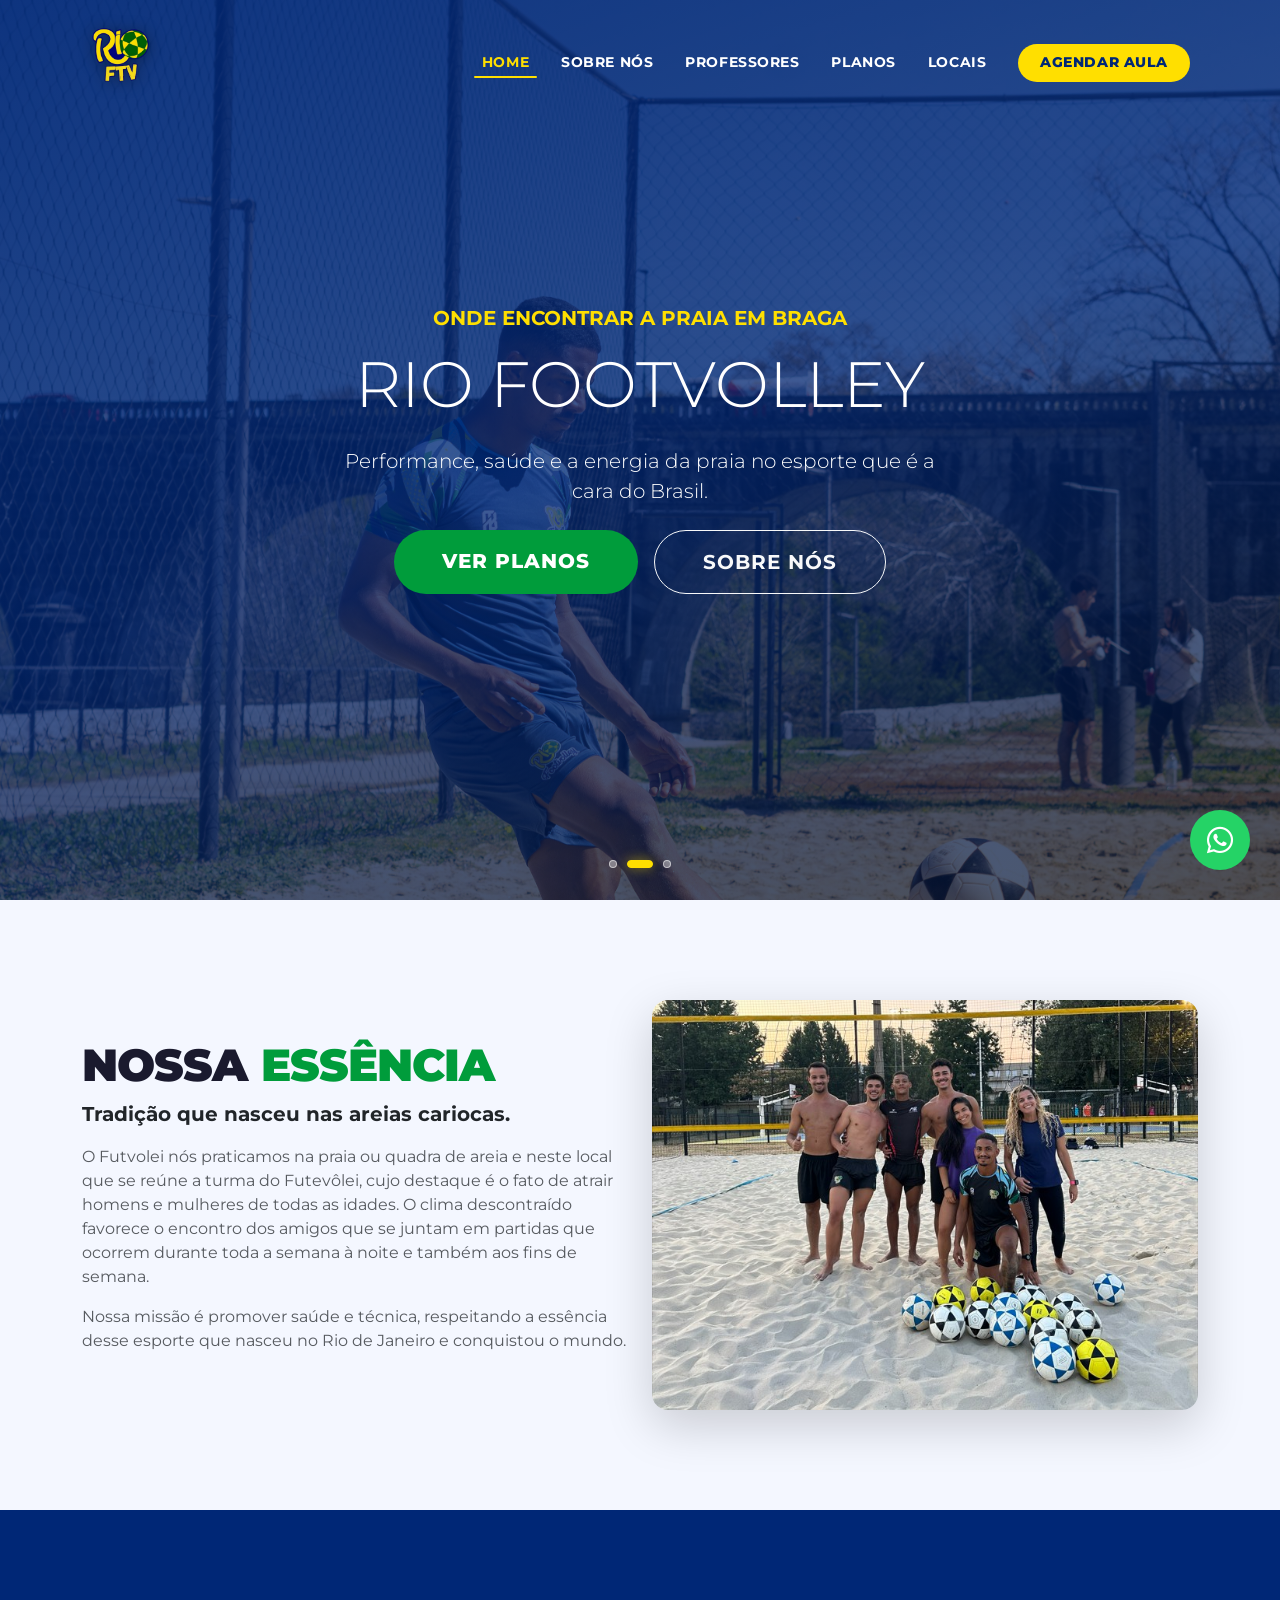
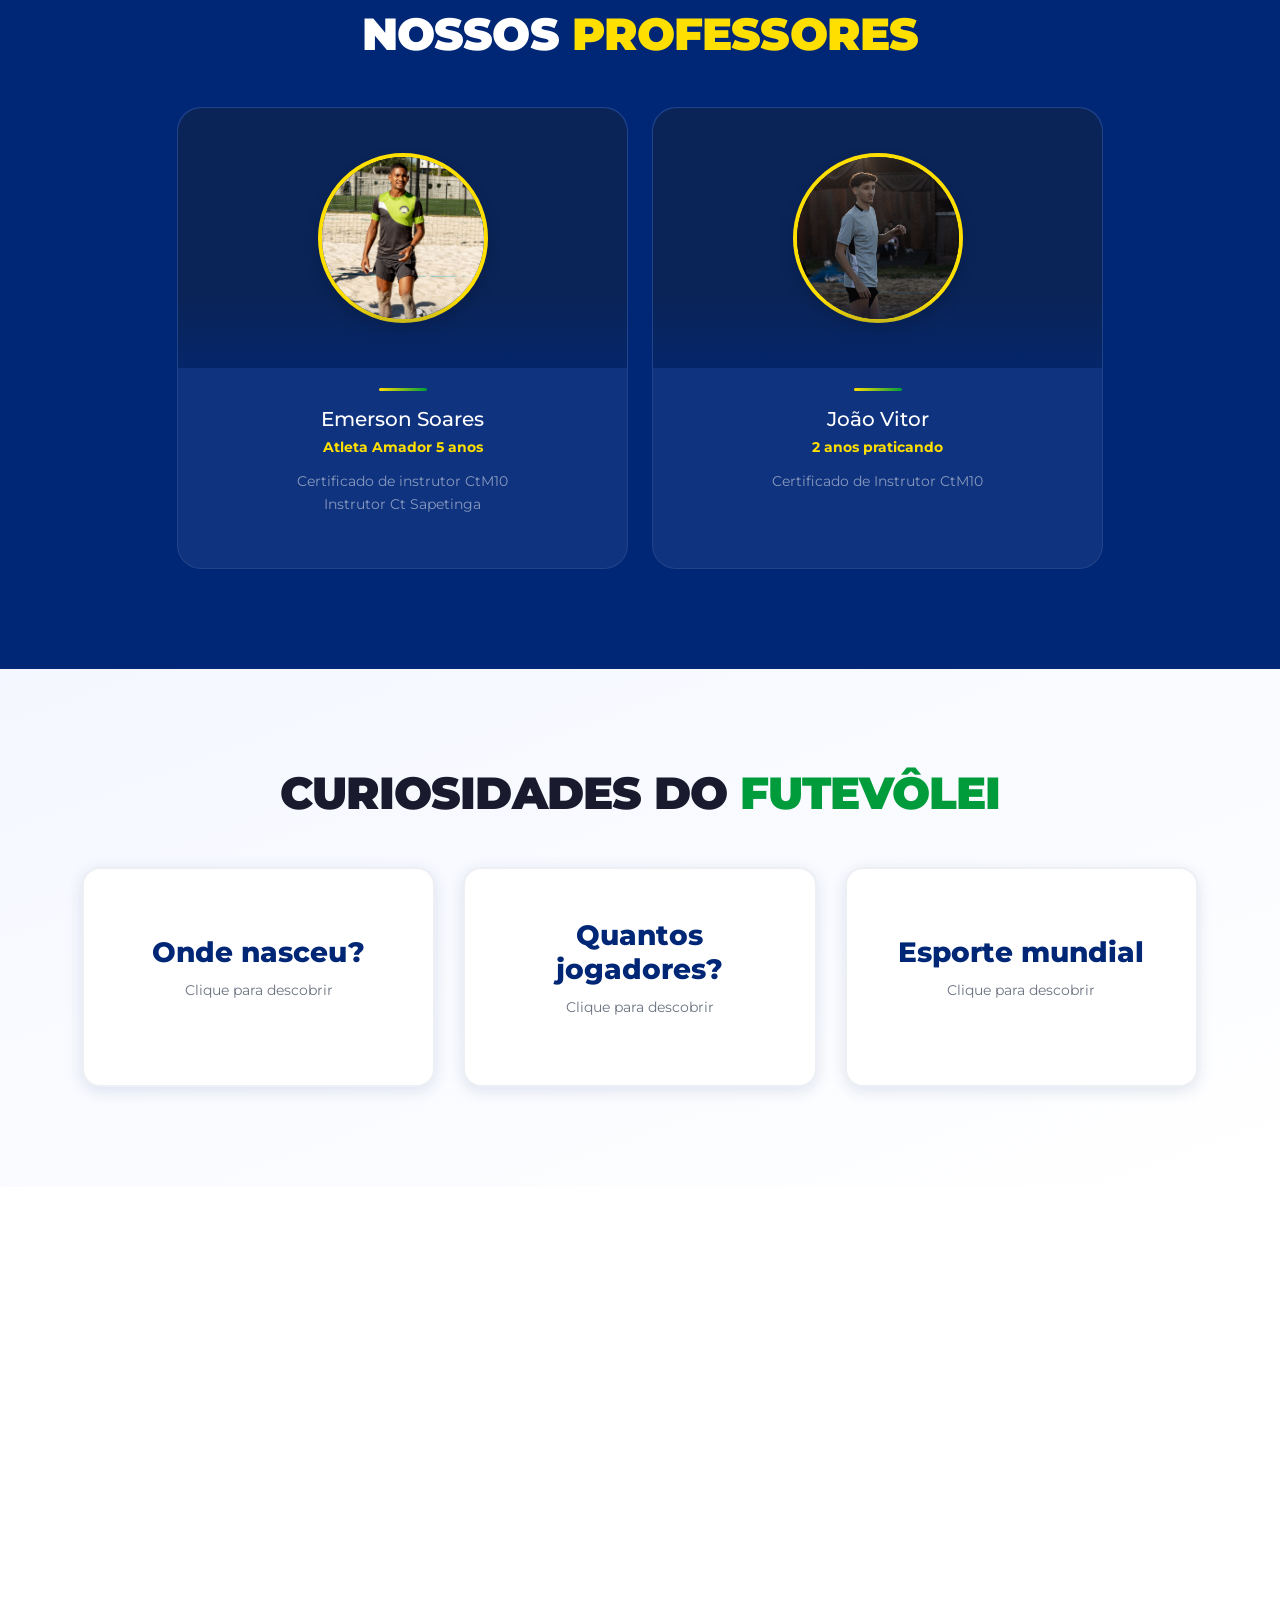
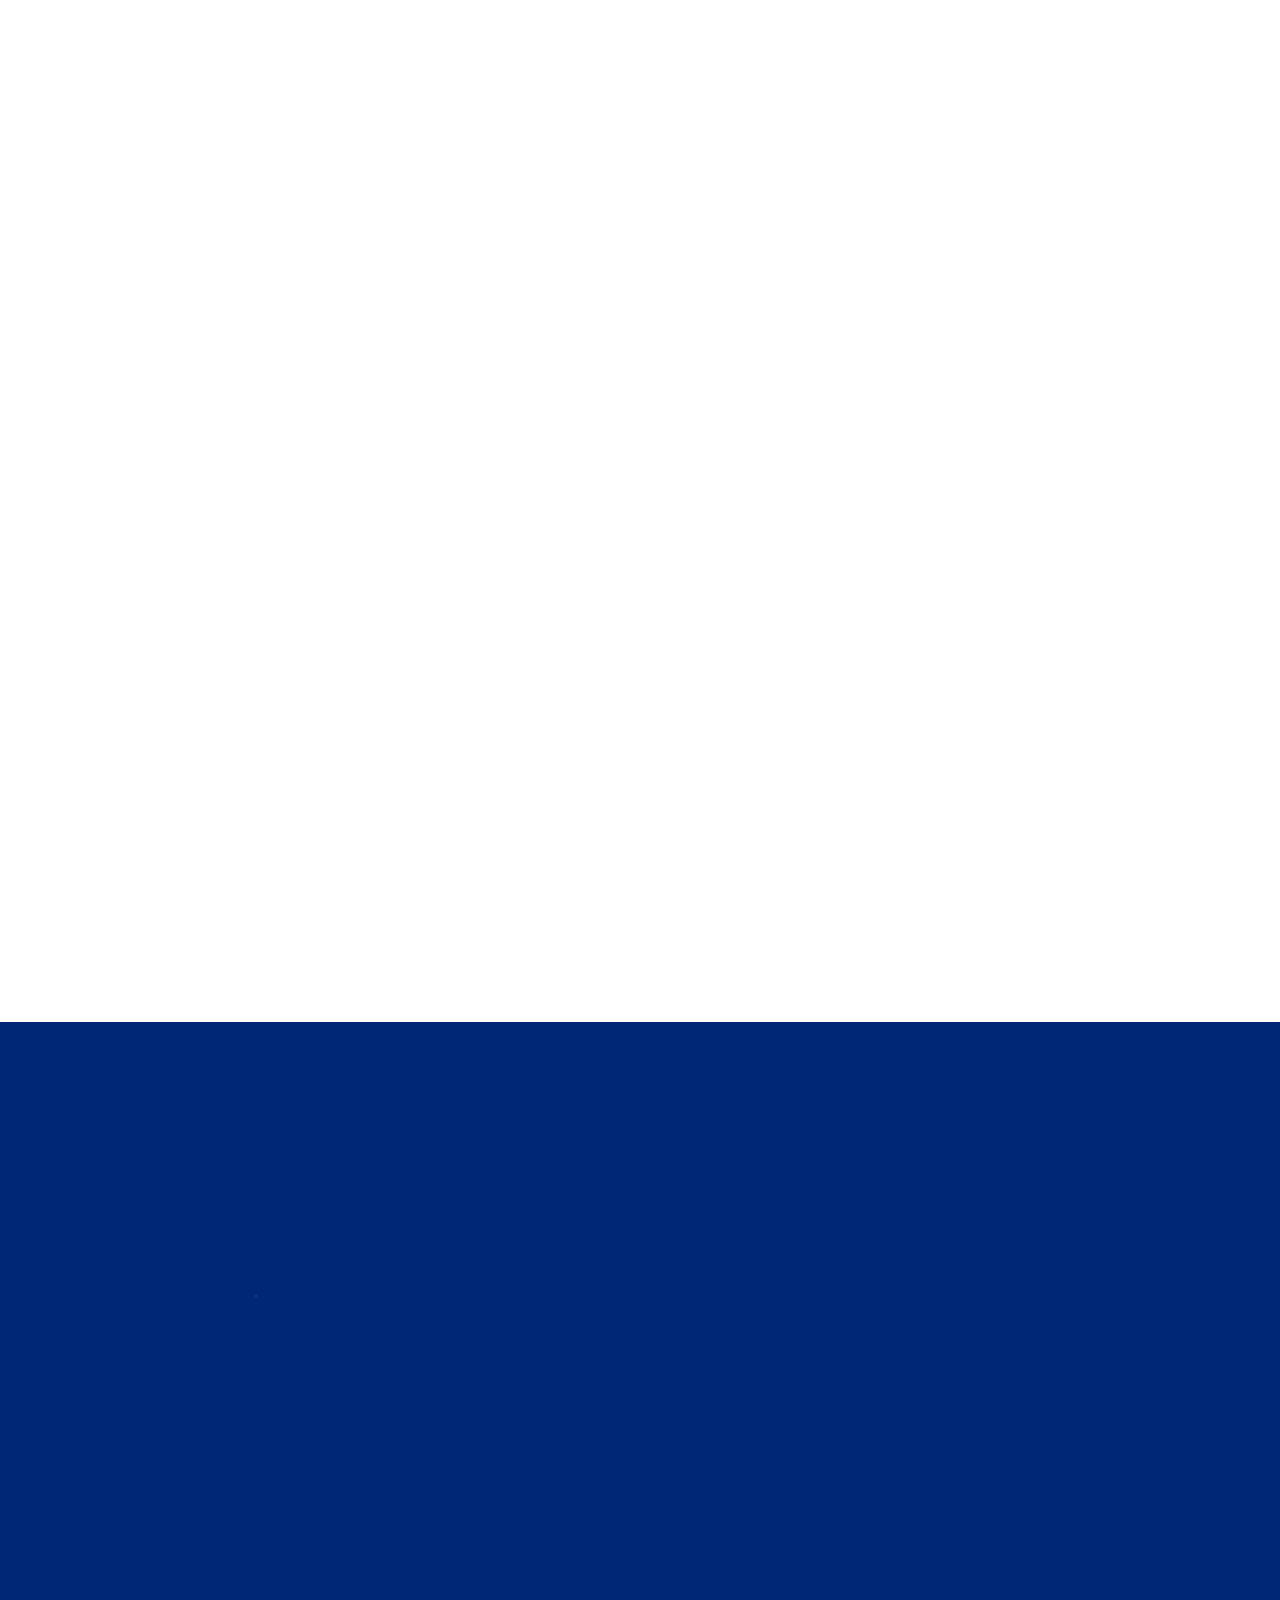
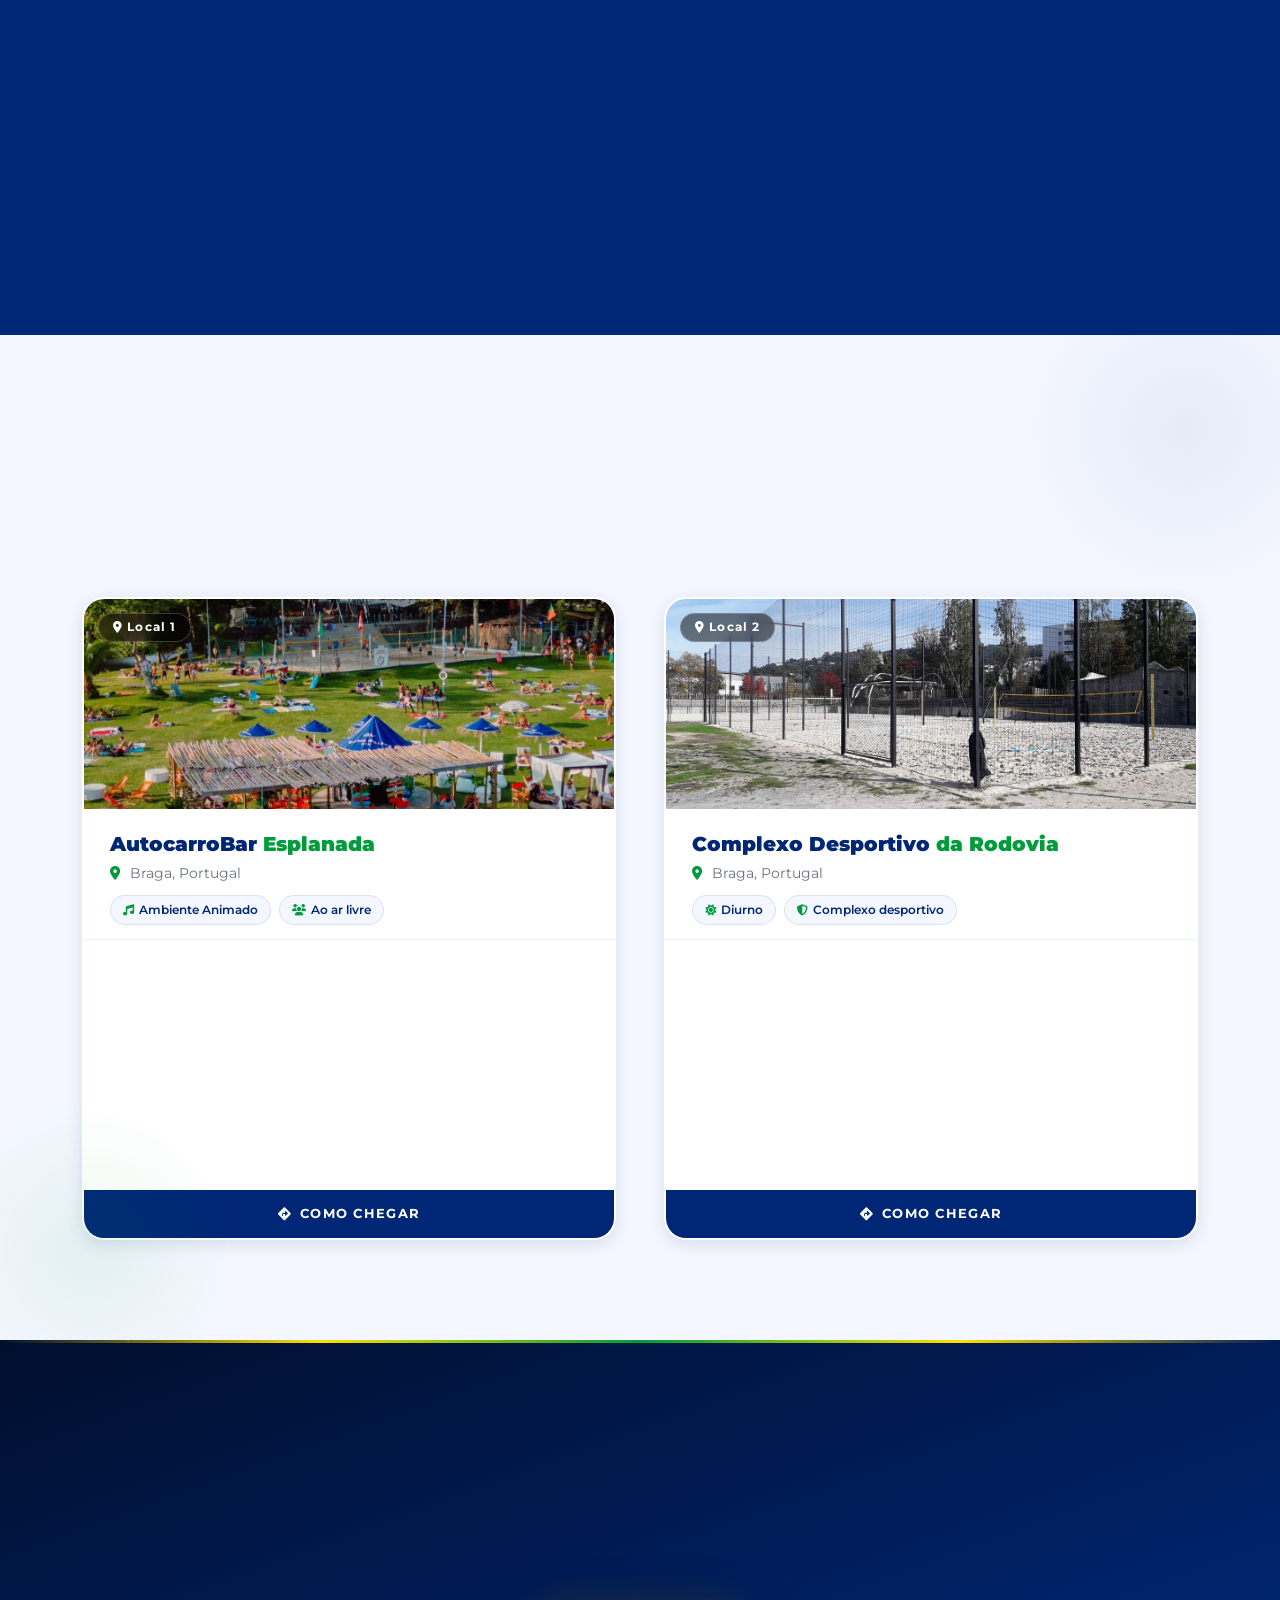
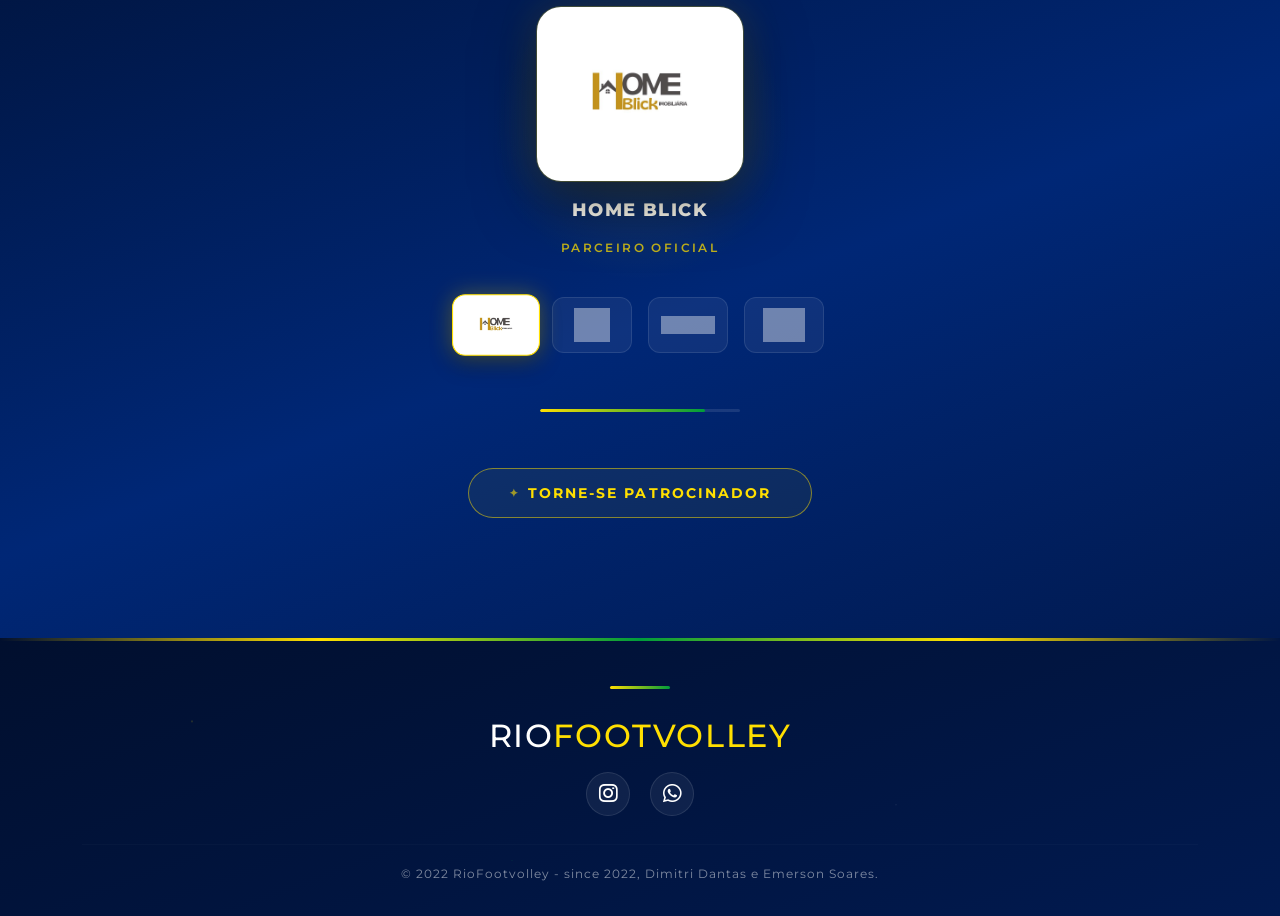
==== index.html @ b1ef4e03 "SEO cloudflrae" ====
<!DOCTYPE html>
<html lang="pt-br">
<!-- =============================================
   SUBSTITUI o <head> completo do teu index.html
=============================================== -->

<head>
    <meta charset="UTF-8">
    <meta name="viewport" content="width=device-width, initial-scale=1.0">

    <!-- SEO Básico -->
    <title>RioFootvolley | Escola de Futevôlei em Braga</title>
    <meta name="description" content="Aprende futevôlei em Braga com os melhores professores. Aulas individuais e em grupo no AutocarroBar e Complexo Desportivo da Rodovia. Experimenta já!">
    <meta name="keywords" content="futevôlei, futevolei, braga, aulas futevôlei, escola futevôlei, futevôlei braga, riofootvolley, rio footvolley, desporto braga, praia braga">
    <meta name="author" content="RioFootvolley">
    <meta name="robots" content="index, follow">
    <link rel="canonical" href="https://riofootvolley.pages.dev">

    <!-- Open Graph -->
    <meta property="og:type" content="website">
    <meta property="og:url" content="https://riofootvolley.pages.dev">
    <meta property="og:title" content="RioFootvolley | Escola de Futevôlei em Braga">
    <meta property="og:description" content="Aprende futevôlei em Braga com os melhores professores. Aulas individuais e em grupo. Experimenta já!">
    <meta property="og:image" content="https://riofootvolley.pages.dev/images/og-image.jpg">
    <meta property="og:image:width" content="1200">
    <meta property="og:image:height" content="630">
    <meta property="og:locale" content="pt_PT">
    <meta property="og:site_name" content="RioFootvolley">

    <!-- Twitter Card -->
    <meta name="twitter:card" content="summary_large_image">
    <meta name="twitter:title" content="RioFootvolley | Escola de Futevôlei em Braga">
    <meta name="twitter:description" content="Aprende futevôlei em Braga com os melhores professores.">
    <meta name="twitter:image" content="https://riofootvolley.pages.dev/images/og-image.jpg">

    <!-- Schema.org -->
    <script type="application/ld+json">
    {
        "@context": "https://schema.org",
        "@type": "SportsActivityLocation",
        "name": "RioFootvolley",
        "description": "Escola de futevôlei em Braga com aulas individuais e em grupo para todas as idades.",
        "url": "https://riofootvolley.pages.dev",
        "telephone": "+351929390450",
        "address": [
            {
                "@type": "PostalAddress",
                "streetAddress": "AutocarroBar Esplanada",
                "addressLocality": "Braga",
                "addressCountry": "PT"
            },
            {
                "@type": "PostalAddress",
                "streetAddress": "Complexo Desportivo da Rodovia",
                "addressLocality": "Braga",
                "addressCountry": "PT"
            }
        ],
        "geo": {
            "@type": "GeoCoordinates",
            "latitude": "41.6068908",
            "longitude": "-8.4313396"
        },
        "openingHoursSpecification": {
            "@type": "OpeningHoursSpecification",
            "dayOfWeek": ["Monday","Tuesday","Wednesday","Thursday","Friday","Saturday","Sunday"]
        },
        "sameAs": [
            "https://www.instagram.com/riofootvolley"
        ],
        "priceRange": "€€",
        "sport": "Futevôlei"
    }
    </script>

    <!-- Favicon -->
    <link rel="icon" type="image/png" href="./images/Logo_riofootvolley.PNG">
    <link rel="apple-touch-icon" href="./images/Logo_riofootvolley.PNG">

    <!-- Fontes & Libs -->
    <link href="https://fonts.googleapis.com/css2?family=Montserrat:wght@400;700;900&family=Bebas+Neue&family=Russo+One&display=swap" rel="stylesheet">
    <link href="https://cdn.jsdelivr.net/npm/bootstrap@5.3.0/dist/css/bootstrap.min.css" rel="stylesheet">
    <link rel="stylesheet" href="https://cdnjs.cloudflare.com/ajax/libs/font-awesome/6.4.0/css/all.min.css">
    <link href="https://unpkg.com/aos@2.3.1/dist/aos.css" rel="stylesheet">
    <link rel="stylesheet" href="style.css">
</head>
<body>

    <!-- NAVBAR -->
    <nav class="navbar navbar-expand-lg fixed-top transition" id="mainNav">
        <div class="container">
            <a class="navbar-brand" href="#home">
    <img src="./images/RioFTV_transparent.PNG" alt="RioFootvolley" class="navbar-logo">
</a>
            <button class="navbar-toggler border-0" type="button" data-bs-toggle="collapse" data-bs-target="#navbarNav">
                <i class="fas fa-bars text-white"></i>
            </button>
            <div class="collapse navbar-collapse" id="navbarNav">
                <ul class="navbar-nav ms-auto text-uppercase fw-bold">
                    <li class="nav-item"><a class="nav-link" href="#home">Home</a></li>
                    <li class="nav-item"><a class="nav-link" href="#historia">Sobre Nós</a></li>
                    <li class="nav-item"><a class="nav-link" href="#professores">Professores</a></li>
                    <li class="nav-item"><a class="nav-link" href="#planos">Planos</a></li>
                    <li class="nav-item"><a class="nav-link" href="#localizacoes">Locais</a></li>
                    <li class="nav-item"><a class="nav-link btn-cta ms-lg-3" href="https://wa.me/351929390450?text=Ol%C3%A1!%20Tenho%20interesse%20nas%20aulas%20do%20RioFootvolley%2C%20podem%20ajudar-me%3F">Agendar Aula</a></li>
                </ul>
            </div>
        </div>
    </nav>

    <!-- HERO -->
    <section id="home" class="hero-section d-flex align-items-center">
 
    <!-- SLIDES -->
    <div class="hero-slides">
        <div class="hero-slide active" style="background-image: url('./images/emerson\ peitada.jpeg')"></div>
        <div class="hero-slide" style="background-image: url('./images/emerson_saque.jpeg')"></div>
        <div class="hero-slide" style="background-image: url('./images/emerson_verde.jpeg')"></div>
    </div>
 
    <div class="overlay"></div>
 
    <!-- Botões prev/next -->
    <!-- <button class="slider-btn slider-prev" aria-label="Anterior">&#8249;</button>
    <button class="slider-btn slider-next" aria-label="Próximo">&#8250;</button> -->
 
    <!-- Dots -->
    <div class="slider-dots">
        <span class="dot active" data-index="0"></span>
        <span class="dot" data-index="1"></span>
        <span class="dot" data-index="2"></span>
    </div>
 
    <!-- Conteúdo -->
    <div class="container position-relative z-index-1 text-center">
        <div data-aos="zoom-out" data-aos-duration="1500">
            <h5 class="text-yellow mb-3 tracking-widest text-uppercase fw-bold">
                Onde encontrar a praia em Braga
            </h5>
           <h1 class="display-3 display-md-1 fw-black text-white mb-4">RIO FOOTVOLLEY</h1>
            <p class="lead text-white mb-4 fs-5 mx-auto" style="max-width: 600px;">
                Performance, saúde e a energia da praia no esporte que é a cara do Brasil.
            </p>
            <div class="d-flex gap-3 justify-content-center flex-wrap">
                <a href="#planos" class="btn btn-primary btn-lg px-5 py-3 shadow-glow">VER PLANOS</a>
                <a href="#historia" class="btn btn-outline-light btn-lg px-5 py-3">SOBRE NÓS</a>
            </div>
        </div>
    </div>
 
</section>

    <!-- SOBRE NÓS -->
    <section id="historia" class="section-padding bg-light-beach">
        <div class="container">
            <div class="row align-items-center">
                <div class="col-lg-6" data-scroll="fade-right">
                    <h2 class="section-title">NOSSA <span class="text-green">ESSÊNCIA</span></h2>
                    <p class="lead text-dark fw-bold">Tradição que nasceu nas areias cariocas.</p>
                    <p class="text-muted">O Futvolei nós praticamos na praia ou quadra de areia e neste local que se reúne a turma do Futevôlei, cujo destaque é o fato de atrair homens e mulheres de todas as idades. O clima descontraído favorece o encontro dos amigos que se juntam em partidas que ocorrem durante toda a semana à noite e também aos fins de semana.</p>
                    <p class="text-muted">Nossa missão é promover saúde e técnica, respeitando a essência desse esporte que nasceu no Rio de Janeiro e conquistou o mundo.</p>
                </div>
                <div class="col-lg-6" data-scroll="fade-left" data-scroll-delay="2">
                    <div class="history-img-wrapper">
                        <img src="./images/aulas.jpeg" class="img-fluid rounded-4 shadow-lg" alt="turma de futevôlei" style="max-width: 100%; height: auto;">
                    </div>
                </div>
            </div>
        </div>
    </section>

    <!-- PROFESSORES -->
    

<section id="professores" class="section-padding bg-blue-dark">
    <div class="container text-center">

        <h2 class="section-title text-white mb-5" data-scroll="fade-up">
            NOSSOS <span class="text-yellow">PROFESSORES</span>
        </h2>

        <div class="row g-4 justify-content-center">

            <!-- Professor 1 -->
            <div class="col-12 col-md-6 col-lg-5">
                <div class="professor-card text-center" data-scroll="zoom-in" data-scroll-delay="1">

                    <div class="prof-img mx-auto">
                        <img src="./images/fotoperfil emerson.jpeg"
                             class="img-fluid rounded-circle border-gold shadow"
                             alt="Professor Emerson">
                    </div>

                    <div class="prof-divider"></div>

                    <h4 class="text-white">Emerson Soares</h4>
                    <p class="text-yellow fw-bold">Atleta Amador 5 anos</p>
                    <p class="text-white-50 small">
                        Certificado de instrutor CtM10<br>
                        Instrutor Ct Sapetinga<br>
                    </p>

                </div>
            </div>

            <!-- Professor 2 -->
            <div class="col-12 col-md-6 col-lg-5">
                <div class="professor-card text-center" data-scroll="zoom-in" data-scroll-delay="3">

                    <div class="prof-img mx-auto">
                        <img src="./images/Jv professor.jpeg"
                             class="img-fluid rounded-circle border-gold shadow"
                             alt="Professor Dimitri">
                    </div>

                    <div class="prof-divider"></div>

                    <h4 class="text-white">João Vitor</h4>
                    <p class="text-yellow fw-bold">2 anos praticando</p>
                    <p class="text-white-50 small">
                        Certificado de Instrutor CtM10
                    </p>

                </div>
            </div>

        </div>
    </div>
</section>

    <!-- CURIOSIDADES -->
    <section id="curiosidades" class="curiosidades-section">
        <div class="container text-center">

            <h2 class="section-title mb-5" data-scroll="fade-up">
                CURIOSIDADES DO <span class="text-green">FUTEVÔLEI</span>
            </h2>

            <div class="curiosidades-grid">

                <div class="flip-card" data-scroll="fade-up" data-scroll-delay="1">
                    <div class="flip-card-inner">
                        <div class="flip-card-front">
                            <h3>Onde nasceu?</h3>
                            <p>Clique para descobrir</p>
                        </div>
                        <div class="flip-card-back">
                            <p>O futevôlei nasceu nas praias do Rio de Janeiro nos anos 60, quando jogadores adaptaram o futebol para a rede de vôlei.</p>
                        </div>
                    </div>
                </div>

                <div class="flip-card" data-scroll="fade-up" data-scroll-delay="2">
                    <div class="flip-card-inner">
                        <div class="flip-card-front">
                            <h3>Quantos jogadores?</h3>
                            <p>Clique para descobrir</p>
                        </div>
                        <div class="flip-card-back">
                            <p>Normalmente o jogo é disputado em duplas, mas também existem variações com três ou quatro jogadores.</p>
                        </div>
                    </div>
                </div>

                <div class="flip-card" data-scroll="fade-up" data-scroll-delay="3">
                    <div class="flip-card-inner">
                        <div class="flip-card-front">
                            <h3>Esporte mundial</h3>
                            <p>Clique para descobrir</p>
                        </div>
                        <div class="flip-card-back">
                            <p>O esporte já é praticado em diversos países da Europa, Ásia e América, mas o Brasil continua sendo referência.</p>
                        </div>
                    </div>
                </div>

            </div>
        </div>
    </section>

    <!-- PLANOS -->
    <section id="planos" class="section-padding bg-white">
        <div class="container">

            <div class="text-center mb-5" data-scroll="fade-up">
                <h2 class="section-title">PLANOS <span class="text-blue">DISPONÍVEIS</span></h2>
                <p class="text-muted">Escolha a melhor forma de evoluir no futevôlei.</p>
            </div>

            <div class="row g-4 justify-content-center">

                <div class="col-12 col-md-6 col-lg-4">
                    <div class="card pricing-card border-0 shadow text-center p-4 h-100" data-scroll="fade-up" data-scroll-delay="1">
                        <i class="fas fa-futbol fa-2x text-green mb-3"></i>
                        <h4 class="fw-bold">Aula Avulsa</h4>
                        <h2 class="text-green my-3">8€</h2>
                        <ul class="list-unstyled text-muted">
                            <li>Pagamento antecipado</li>
                            <li>Remarcação com 2h de antecedência</li>
                            <li>50% reembolso em cancelamento</li>
                        </ul>
                        <a href="https://wa.me/351929390450?text=Ol%C3%A1!%20Tenho%20interesse%20nas%20aulas%20do%20RioFootvolley%2C%20podem%20ajudar-me%3F" class="btn btn-outline-success mt-3">Agendar</a>
                    </div>
                </div>

                <div class="col-12 col-md-6 col-lg-4">
                    <div class="card pricing-card featured border-0 shadow-lg text-center p-4 h-100" data-scroll="zoom-in" data-scroll-delay="2">
                        <span class="badge bg-warning text-dark mb-3">Promoção do mês</span>
                        <i class="fas fa-calendar-check fa-2x text-blue mb-3"></i>
                        <h4 class="fw-bold">Planos Mensais</h4>
                        <ul class="list-unstyled text-muted my-3">
                            <li><strong>2x por semana</strong> — 45€</li>
                            <li><strong>3x por semana</strong> — 55€</li>
                        </ul>
                        <a href="https://wa.me/351929390450?text=Ol%C3%A1!%20Tenho%20interesse%20nas%20aulas%20do%20RioFootvolley%2C%20podem%20ajudar-me%3F" class="btn btn-blue text-white mt-3">Começar</a>
                    </div>
                </div>

                <div class="col-12 col-md-6 col-lg-4">
                    <div class="card pricing-card border-0 shadow text-center p-4 h-100" data-scroll="fade-up" data-scroll-delay="3">
                        <i class="fas fa-star fa-2x text-yellow mb-3"></i>
                        <h4 class="fw-bold">Pacotes Especiais</h4>
                        <ul class="list-unstyled text-muted my-3">
                            <li><strong>Pacote Atleta</strong><br>65€ — todos os dias</li>
                            <li class="mt-3"><strong>Personal</strong><br>12€ por pessoa<br>máx. 6 pessoas</li>
                        </ul>
                        <a href="https://wa.me/351929390450?text=Ol%C3%A1!%20Tenho%20interesse%20nas%20aulas%20do%20RioFootvolley%2C%20podem%20ajudar-me%3F" class="btn btn-outline-dark mt-3">Consultar</a>
                    </div>
                </div>

            </div>
        </div>
    </section>

    <!-- UNIFORMES -->
    <section id="uniformes" class="section-padding bg-white">
        <div class="container">

            <div class="text-center mb-5" data-scroll="fade-up">
                <h2 class="section-title">UNIFORMES <span class="text-blue">OFICIAIS</span></h2>
                <p class="text-muted">Treine com o uniforme oficial da nossa escola.</p>
            </div>

            <div class="row justify-content-center g-4">

                <div class="col-12 col-md-6 col-lg-5">
                    <div class="card uniform-card border-0 shadow text-center p-3 h-100" data-scroll="fade-right" data-scroll-delay="1">
                        <img src="images/uniforme-masculino.jpg" class="img-fluid uniform-img mb-3" alt="Uniforme Masculino">
                        <h4 class="fw-bold">Uniforme Masculino</h4>
                        <p class="text-muted small">Camisa e short oficial da escola.</p>
                    </div>
                </div>

                <div class="col-12 col-md-6 col-lg-5">
                    <div class="card uniform-card border-0 shadow text-center p-3 h-100" data-scroll="fade-left" data-scroll-delay="2">
                        <img src="images/uniforme-feminino.jpg" class="img-fluid uniform-img mb-3" alt="Uniforme Feminino">
                        <h4 class="fw-bold">Uniforme Feminino</h4>
                        <p class="text-muted small">Camisa e short oficial da escola.</p>
                    </div>
                </div>

            </div>
        </div>
    </section>
    <section id="galeria" class="galeria-section section-padding">
    <div class="container">
 
        <div class="text-center mb-5" data-scroll="fade-up">
            <span class="gal-eyebrow">📸 Momentos reais</span>
            <h2 class="section-title">TREINOS NA <span class="text-green">PRÁTICA</span></h2>
            <p class="text-muted">Vê como é o nosso dia a dia nas quadras de Braga.</p>
        </div>
 
        <div class="gal-grid">
 
            <!-- Foto 1 — shark (destaque, maior) -->
            <div class="gal-item gal-featured" data-scroll="zoom-in" data-scroll-delay="1">
                <img src="./images/shark_emerson.jpeg" alt="Shark espetacular no treino">
                <div class="gal-overlay">
                    <span class="gal-caption">O Jogo em Ação</span>
                </div>
            </div>
 
            <!-- Foto 2 -->
            <div class="gal-item" data-scroll="fade-left" data-scroll-delay="2">
                <img src="./images/emerson_aluna.jpeg" alt="Professor Emerson com aluna">
                <div class="gal-overlay">
                    <span class="gal-caption">Treino Individual</span>
                </div>
            </div>
 
        </div>
 
    </div>
</section>
     <!-- =============================================
   SECTION LOCALIZAÇÕES — 
=============================================== -->

<section id="localizacoes" class="section-padding localizacoes-section">
    <div class="container">

        <div class="text-center mb-5" data-scroll="fade-up">
            <span class="loc-eyebrow">📍 Onde treinamos</span>
            <h2 class="section-title">NOSSOS <span class="text-green">LOCAIS</span></h2>
            <p class="text-muted">Escolhe o espaço mais perto de ti e vem treinar connosco.</p>
        </div>

        <div class="row g-5 justify-content-center">

            <!-- Local 1 — AutocarroBar -->
            <div class="col-12 col-lg-6" data-scroll="fade-right">
                <div class="loc-card">

                    <div class="loc-img-wrapper">
                        <img src="./images/autocarrobar.jpeg"
                             alt="AutocarroBar"
                             class="loc-img"
                             onerror="this.style.display='none'; this.parentElement.classList.add('no-img')">
                        <div class="loc-badge">
                            <i class="fas fa-map-marker-alt"></i> Local 1
                        </div>
                    </div>

                    <div class="loc-info">
                        <h3 class="loc-name">AutocarroBar <span>Esplanada</span></h3>
                        <p class="loc-address">
                            <i class="fas fa-location-dot"></i>
                            Braga, Portugal
                        </p>
                        <div class="loc-tags">
                            <span class="loc-tag"><i class="fas fa-music"></i> Ambiente Animado</span>
                            <span class="loc-tag"><i class="fas fa-users"></i> Ao ar livre</span>
                        </div>
                    </div>

                    <div class="loc-map">
                        <iframe
                            src="https://www.google.com/maps/embed?pb=!1m18!1m12!1m3!1d3028.5!2d-8.4313396!3d41.6068908!2m3!1f0!2f0!3f0!3m2!1i1024!2i768!4f13.1!3m3!1m2!1s0xd24fe28e58e1dbb%3A0xc620390ac9e68023!2sAutocarroBar%20Esplanada!5e0!3m2!1spt!2spt!4v1"
                            width="100%"
                            height="260"
                            style="border:0;"
                            allowfullscreen=""
                            loading="lazy"
                            referrerpolicy="no-referrer-when-downgrade"
                            title="Mapa AutocarroBar">
                        </iframe>
                        <a href="https://maps.app.goo.gl/mQZoLEGdgbGFRc6G7"
                           target="_blank"
                           class="loc-directions">
                            <i class="fas fa-diamond-turn-right"></i> Como chegar
                        </a>
                    </div>

                </div>
            </div>

            <!-- Local 2 — Parque da Rodovia -->
            <div class="col-12 col-lg-6" data-scroll="fade-left">
                <div class="loc-card">

                    <div class="loc-img-wrapper">
                        <img src="./images/parque-rodovia.jpg"
                             alt="Parque da Rodovia"
                             class="loc-img"
                             onerror="this.style.display='none'; this.parentElement.classList.add('no-img')">
                        <div class="loc-badge">
                            <i class="fas fa-map-marker-alt"></i> Local 2
                        </div>
                    </div>

                    <div class="loc-info">
                        <h3 class="loc-name">Complexo Desportivo <span>da Rodovia</span></h3>
                        <p class="loc-address">
                            <i class="fas fa-location-dot"></i>
                            Braga, Portugal
                        </p>
                        <div class="loc-tags">
                            <span class="loc-tag"><i class="fas fa-sun"></i> Diurno</span>
                            <span class="loc-tag"><i class="fas fa-shield-halved"></i> Complexo desportivo</span>
                        </div>
                    </div>

                    <div class="loc-map">
                        <iframe
                            src="https://www.google.com/maps/embed?pb=!1m18!1m12!1m3!1d3028.5!2d-8.4028543!3d41.5534521!2m3!1f0!2f0!3f0!3m2!1i1024!2i768!4f13.1!3m3!1m2!1s0xd24fe98bb4658a1%3A0xab9103cbb28096b9!2sComplexo%20Desportivo%20da%20Rodovia!5e0!3m2!1spt!2spt!4v1"
                            width="100%"
                            height="260"
                            style="border:0;"
                            allowfullscreen=""
                            loading="lazy"
                            referrerpolicy="no-referrer-when-downgrade"
                            title="Mapa Parque da Rodovia">
                        </iframe>
                        <a href="https://maps.app.goo.gl/5Lsd1iyFLEUWm12L6"
                           target="_blank"
                           class="loc-directions">
                            <i class="fas fa-diamond-turn-right"></i> Como chegar
                        </a>
                    </div>

                </div>
            </div>

        </div>
    </div>
</section>

    <!-- =============================================
   SUBSTITUI a section.sponsors-carousel
=============================================== -->

<section class="sponsors-carousel">

    <div class="sponsors-inner">

        <!-- Cabeçalho -->
        <div class="sponsors-head" data-scroll="fade-up">
            <div class="sponsors-line"></div>
            <p class="sponsors-eyebrow">Apoiadores Oficiais</p>
            <h2 class="section-title">Quem acredita no <span>RioFootvolley</span></h2>
        </div>

        <!-- Stage central -->
        <div class="sponsors-stage">

            <!-- Card principal -->
            <div class="sponsors-spotlight">
                <div class="spotlight-glow"></div>
                <div class="spotlight-card">
                    <img src="images/patrocinador1.png" alt="Patrocinador" class="spotlight-img">
                </div>
                <p class="spotlight-name">Home Blick</p>
                <p class="spotlight-role">Parceiro Oficial</p>
            </div>

            <!-- Thumbnails laterais -->
            <div class="sponsors-thumbs">
                <div class="sponsor-thumb active" data-index="0">
                    <img src="images/patrocinador1.png" alt="">
                </div>
                <div class="sponsor-thumb" data-index="1">
                    <img src="images/patrocinador2.png" alt="">
                </div>
                <div class="sponsor-thumb" data-index="2">
                    <img src="images/patrocinador3.png" alt="">
                </div>
                <div class="sponsor-thumb" data-index="3">
                    <img src="images/patrocinador4.png" alt="">
                </div>
            </div>

        </div>

        <!-- Barra de progresso -->
        <div class="sponsors-progress">
            <div class="sponsors-progress-fill"></div>
        </div>

        <!-- CTA -->
        <a href="https://wa.me/351929390450?text=Ol%C3%A1!%20Tenho%20interesse%20nas%20aulas%20do%20RioFootvolley%2C%20podem%20ajudar-me%3F"
           class="btn-sponsor" data-scroll="fade-up" data-scroll-delay="2">
            Torne-se Patrocinador
        </a>

    </div>

</section>


   

    <footer class="bg-dark text-white pt-5 pb-3">
    <div class="container text-center">
        <h2 class="fw-black mb-3">RIO<span>FOOTVOLLEY</span></h2>
        <div class="social-icons mb-4">
            <a href="https://www.instagram.com/riofootvolley?igsh=Mmo3OHh3bGQxdTI=" target="_blank" class="text-white mx-2 fs-4">
                <i class="fab fa-instagram"></i>
            </a>
            <a href="https://wa.me/351929390450?text=Ol%C3%A1!%20Tenho%20interesse%20nas%20aulas%20do%20RioFootvolley%2C%20podem%20ajudar-me%3F" class="text-white mx-2 fs-4">
                <i class="fab fa-whatsapp"></i>
            </a>
        </div>
        <hr>
        <p class="text-white-50 small">&copy; 2022 RioFootvolley - since 2022, Dimitri Dantas e Emerson Soares.</p>
    </div>
</footer>

    <!-- WhatsApp Float -->
    <a href="https://wa.me/351929390450?text=Ol%C3%A1!%20Tenho%20interesse%20nas%20aulas%20do%20RioFootvolley%2C%20podem%20ajudar-me%3F" class="whatsapp-float" target="_blank">
        <i class="fab fa-whatsapp"></i>
    </a>

    <script src="https://cdn.jsdelivr.net/npm/bootstrap@5.3.0/dist/js/bootstrap.bundle.min.js"></script>
    <script src="https://unpkg.com/aos@2.3.1/dist/aos.js"></script>
    <script src="script.js"></script>
</body>
</html>
---- style.css ----
/* =============================================
   RIOFOOTVOLLEY — CSS COMPLETO E LIMPO
   Paleta: Azul #002776 | Amarelo #ffdf00 | Verde #009c3b | Branco #ffffff
=============================================== */

/* ===== VARIÁVEIS ===== */
:root {
    --green:      #009c3b;
    --green-dark: #007a2e;
    --yellow:     #ffdf00;
    --yellow-dark:#e6c800;
    --blue:       #002776;
    --blue-mid:   #003da8;
    --blue-light: #1a56c4;
    --white:      #ffffff;
    --off-white:  #f4f7ff;
    --text-dark:  #1a1a2e;
    --text-muted: #6b7280;
    --transition: all 0.35s cubic-bezier(0.34,1.56,0.64,1);
    --shadow-sm:  0 4px 16px rgba(0,39,118,0.12);
    --shadow-md:  0 12px 40px rgba(0,39,118,0.18);
    --shadow-lg:  0 24px 60px rgba(0,39,118,0.25);
}

/* ===== BASE ===== */
*, *::before, *::after { box-sizing: border-box; }

body {
    font-family: 'Montserrat', sans-serif;
    color: var(--text-dark);
    overflow-x: hidden;
    background: var(--white);
}

img { max-width: 100%; height: auto; display: block; }

/* ===== UTILITÁRIOS ===== */
.text-yellow { color: var(--yellow) !important; }
.text-green  { color: var(--green) !important; }
.text-blue   { color: var(--blue) !important; }
.bg-blue-dark { background-color: var(--blue) !important; }
.bg-light-beach { background-color: var(--off-white) !important; }
.section-padding { padding: 100px 0; }
.section-title {
    font-weight: 900;
    font-size: clamp(2rem, 5vw, 2.8rem);
    letter-spacing: -0.02em;
    line-height: 1.1;
}

/* ===== DECORAÇÃO PADRÃO DAS SECÇÕES ===== */
/* Linha de acento verde-amarelo (reutilizável via classe) */
.section-accent::before {
    content: '';
    display: block;
    width: 60px;
    height: 4px;
    background: linear-gradient(90deg, var(--yellow), var(--green));
    border-radius: 4px;
    margin: 0 auto 20px;
}

/* ===================================================
   NAVBAR
=================================================== */
#mainNav {
    padding: 18px 0;
    background: transparent;
    transition: background 0.4s ease, padding 0.4s ease, box-shadow 0.4s ease;
}

#mainNav.scrolled {
    background: var(--blue);
    padding: 10px 0;
    box-shadow: 0 4px 24px rgba(0,0,0,0.25);
}

.navbar-brand { color: white; font-size: 1.8rem; font-weight: 900; }
.navbar-brand span { color: var(--yellow); }

.navbar-logo {
    height: 80px;
    width: auto;
    filter: drop-shadow(0 2px 8px rgba(0,0,0,0.35));
    transition: transform 0.3s ease;
}
.navbar-logo:hover { transform: scale(1.04); }

.nav-link {
    color: white !important;
    margin: 0 8px;
    font-size: 0.88rem;
    font-weight: 700;
    letter-spacing: 0.04em;
    position: relative;
    padding-bottom: 4px !important;
}

.nav-link::after {
    content: '';
    position: absolute;
    bottom: 0; left: 0;
    width: 0; height: 2px;
    background: var(--yellow);
    border-radius: 2px;
    transition: width 0.3s ease;
}

.nav-link:hover { color: var(--yellow) !important; }
.nav-link:hover::after { width: 100%; }
.nav-link.active-section { color: var(--yellow) !important; }
.nav-link.active-section::after { width: 100%; }

/* Botão CTA na navbar */
.btn-cta {
    background: var(--yellow) !important;
    color: var(--blue) !important;
    border-radius: 50px !important;
    padding: 8px 22px !important;
    font-weight: 800 !important;
    transition: background 0.3s ease, transform 0.3s ease, box-shadow 0.3s ease !important;
}
.btn-cta:hover {
    background: var(--green) !important;
    color: white !important;
    transform: translateY(-2px) !important;
    box-shadow: 0 6px 20px rgba(0,156,59,0.4) !important;
}
.btn-cta::after { display: none !important; }

/* ===================================================
   HERO
=================================================== */
.hero-section {
    height: 100vh;
    min-height: 600px;
    position: relative;
    background: var(--blue);
    overflow: hidden;
    display: flex;
    align-items: center;
}

.hero-slides {
    position: absolute;
    inset: 0;
    z-index: 1;
}

.hero-slide {
    position: absolute;
    inset: 0;
    background-size: cover;
    background-position: center;
    opacity: 0;
    transform: scale(1.06);
    transition: opacity 1.2s ease, transform 7s ease;
}

.hero-slide.active {
    opacity: 0.55;
    transform: scale(1);
}

.overlay {
    position: absolute;
    inset: 0;
    background: linear-gradient(
        160deg,
        rgba(0,39,118,0.82) 0%,
        rgba(0,39,118,0.55) 50%,
        rgba(0,0,0,0.45) 100%
    );
    z-index: 2;
}

.z-index-1 { z-index: 3; position: relative; }

/* Dots hero */
.slider-dots {
    position: absolute;
    bottom: 32px;
    left: 50%;
    transform: translateX(-50%);
    z-index: 10;
    display: flex;
    gap: 10px;
}

.dot {
    width: 8px; height: 8px;
    border-radius: 50%;
    background: rgba(255,255,255,0.35);
    border: 1.5px solid rgba(255,255,255,0.55);
    cursor: pointer;
    transition: all 0.35s cubic-bezier(0.34,1.56,0.64,1);
}

.dot.active {
    background: var(--yellow);
    border-color: var(--yellow);
    width: 26px;
    border-radius: 4px;
    box-shadow: 0 0 12px rgba(255,223,0,0.5);
}

/* Logo hero */
.hero-logo {
    max-width: 620px;
    width: 100%;
    margin: 0 auto 16px;
    filter: drop-shadow(0 4px 24px rgba(0,0,0,0.5));
}

/* Botões hero */
.btn-primary {
    background: var(--green) !important;
    border: none !important;
    font-weight: 800 !important;
    border-radius: 50px !important;
    letter-spacing: 0.05em;
    transition: all 0.3s ease !important;
}
.btn-primary:hover {
    background: var(--yellow) !important;
    color: var(--blue) !important;
    transform: translateY(-3px) !important;
    box-shadow: 0 8px 24px rgba(0,156,59,0.4) !important;
}

.btn-outline-light {
    border-radius: 50px !important;
    font-weight: 700 !important;
    letter-spacing: 0.05em;
    transition: all 0.3s ease !important;
}
.btn-outline-light:hover {
    background: rgba(255,255,255,0.15) !important;
    transform: translateY(-3px) !important;
}

/* ===================================================
   SOBRE NÓS
=================================================== */
#historia {
    position: relative;
    z-index: 2;
    background: var(--off-white);
}

#historia .section-title span { color: var(--green); }

.history-img-wrapper img {
    border-radius: 20px;
    box-shadow: var(--shadow-lg);
    transition: transform 0.5s ease;
}
.history-img-wrapper img:hover { transform: scale(1.02); }

/* ===================================================
   PROFESSORES
=================================================== */
#professores { background: var(--blue); }

.professor-card {
    padding: 0 0 36px 0;
    background: rgba(255,255,255,0.06);
    border: 1px solid rgba(255,255,255,0.08);
    border-radius: 24px;
    overflow: hidden;
    display: flex;
    flex-direction: column;
    align-items: center;
    height: 100%;
    transition: transform 0.35s cubic-bezier(0.34,1.56,0.64,1),
                background 0.35s ease,
                box-shadow 0.35s ease;
}

.professor-card:hover {
    transform: translateY(-12px);
    background: rgba(255,255,255,0.11);
    box-shadow: 0 24px 50px rgba(0,0,0,0.35),
                0 0 0 1px rgba(255,223,0,0.2);
}

.prof-img {
    width: 100%;
    height: 260px;
    background: rgba(0,0,0,0.3);
    border-radius: 24px 24px 0 0;
    display: flex;
    align-items: center;
    justify-content: center;
    position: relative;
    overflow: hidden;
    margin-bottom: 0 !important;
}

.prof-img::after {
    content: '';
    position: absolute;
    bottom: 0; left: 0; right: 0;
    height: 70px;
    background: linear-gradient(to bottom, transparent, rgba(0,39,118,0.6));
    pointer-events: none;
}

.prof-img img {
    width: 170px; height: 170px;
    object-fit: cover;
    border-radius: 50%;
    border: 4px solid var(--yellow);
    box-shadow: 0 8px 30px rgba(0,0,0,0.4);
}

.prof-divider {
    width: 48px; height: 3px;
    background: linear-gradient(90deg, var(--yellow), var(--green));
    border-radius: 3px;
    margin: 20px auto 16px;
}

.professor-card h4 {
    font-size: 1.25rem;
    padding: 0 20px;
    margin-bottom: 6px;
}

.professor-card .text-yellow { font-size: 0.88rem; padding: 0 20px; margin-bottom: 12px; }
.professor-card .text-white-50 { font-size: 0.85rem; line-height: 1.7; padding: 0 24px; }

/* ===================================================
   CURIOSIDADES
=================================================== */
.curiosidades-section {
    padding: 100px 20px;
    background: linear-gradient(160deg, var(--off-white) 0%, white 100%);
}

.curiosidades-section .section-title span { color: var(--green); }

.curiosidades-grid {
    display: grid;
    grid-template-columns: repeat(auto-fit, minmax(260px, 1fr));
    gap: 28px;
}

.flip-card {
    background: transparent;
    perspective: 1000px;
    cursor: pointer;
    transition: transform 0.35s cubic-bezier(0.34,1.56,0.64,1);
}

.flip-card:hover { transform: translateY(-8px); }

.flip-card-inner {
    position: relative;
    width: 100%; height: 220px;
    text-align: center;
    transition: transform 0.7s cubic-bezier(0.25,0.46,0.45,0.94);
    transform-style: preserve-3d;
}

.flip-card:hover .flip-card-inner,
.flip-card.flipped .flip-card-inner {
    transform: rotateY(180deg);
}

.flip-card-front, .flip-card-back {
    position: absolute;
    inset: 0;
    backface-visibility: hidden;
    border-radius: 18px;
    display: flex;
    flex-direction: column;
    justify-content: center;
    align-items: center;
    padding: 28px;
    box-shadow: var(--shadow-sm);
}

.flip-card-front {
    background: white;
    border: 2px solid rgba(0,39,118,0.07);
}

.flip-card-front h3 {
    font-weight: 800;
    color: var(--blue);
    margin-bottom: 10px;
}

.flip-card-front p { color: var(--text-muted); font-size: 0.9rem; }

.flip-card-back {
    background: linear-gradient(135deg, var(--blue), var(--blue-mid));
    color: white;
    transform: rotateY(180deg);
    border: 2px solid rgba(255,223,0,0.2);
}

.flip-card-back p { font-size: 0.92rem; line-height: 1.65; }

/* ===================================================
   PLANOS
=================================================== */
.planos-section {
    position: relative;
    overflow: hidden;
}

.planos-bg {
    position: absolute;
    inset: 0;
    background-size: cover;
    background-position: center 30%;
    filter: blur(4px) brightness(0.35);
    transform: scale(1.06);
    z-index: 0;
}

.planos-overlay {
    position: absolute;
    inset: 0;
    background: linear-gradient(160deg, rgba(0,39,118,0.88) 0%, rgba(0,20,60,0.75) 100%);
    z-index: 1;
}

.planos-section .section-title { color: white; }
.planos-section .section-title span { color: var(--yellow); }
.planos-section .text-white-50 { color: rgba(255,255,255,0.55) !important; }

.pricing-card {
    background: white;
    border-radius: 20px;
    transition: transform 0.35s cubic-bezier(0.34,1.56,0.64,1), box-shadow 0.35s ease;
    border: 2px solid transparent;
}

.pricing-card:hover {
    transform: translateY(-12px);
    box-shadow: var(--shadow-lg);
    border-color: rgba(0,39,118,0.1);
}

.pricing-card.featured {
    transform: scale(1.05);
    border: 2px solid var(--yellow);
    box-shadow: 0 0 0 4px rgba(255,223,0,0.15), var(--shadow-md);
}

.pricing-card.featured:hover {
    transform: scale(1.05) translateY(-12px);
}

.btn-blue {
    background: var(--blue) !important;
    border: none !important;
    border-radius: 50px !important;
    font-weight: 700 !important;
    transition: all 0.3s ease !important;
}
.btn-blue:hover {
    background: var(--blue-mid) !important;
    transform: translateY(-2px) !important;
    box-shadow: 0 6px 20px rgba(0,39,118,0.35) !important;
}

.btn-outline-success {
    border-radius: 50px !important;
    font-weight: 700 !important;
    border-color: var(--green) !important;
    color: var(--green) !important;
    transition: all 0.3s ease !important;
}
.btn-outline-success:hover {
    background: var(--green) !important;
    color: white !important;
    transform: translateY(-2px) !important;
}

.btn-outline-dark {
    border-radius: 50px !important;
    font-weight: 700 !important;
    transition: all 0.3s ease !important;
}
.btn-outline-dark:hover {
    transform: translateY(-2px) !important;
}

/* ===================================================
   UNIFORMES
=================================================== */
#uniformes { background: white; }
#uniformes .section-title span { color: var(--blue); }

.uniform-card {
    background: white;
    border-radius: 20px;
    overflow: hidden;
    transition: transform 0.35s cubic-bezier(0.34,1.56,0.64,1), box-shadow 0.35s ease;
    height: 100%;
}

.uniform-card:hover {
    transform: translateY(-10px);
    box-shadow: var(--shadow-lg);
}

.uniform-img {
    width: 100%; height: 300px;
    object-fit: cover;
    border-radius: 12px 12px 0 0;
    transition: transform 0.5s ease;
}

.uniform-card:hover .uniform-img { transform: scale(1.04); }

/* ===================================================
   GALERIA
=================================================== */
.galeria-section {
    background: var(--blue);
    position: relative;
    overflow: hidden;
    padding: 100px 0;
}

.galeria-section::before {
    content: '';
    position: absolute;
    inset: 0;
    background-image:
        radial-gradient(2px 2px at 20% 30%, rgba(255,223,0,0.15) 0%, transparent 100%),
        radial-gradient(1px 1px at 70% 60%, rgba(255,255,255,0.1) 0%, transparent 100%),
        radial-gradient(1.5px 1.5px at 50% 85%, rgba(0,156,59,0.12) 0%, transparent 100%);
    pointer-events: none;
}

.gal-eyebrow {
    display: inline-block;
    font-size: 0.78rem;
    letter-spacing: 0.25em;
    text-transform: uppercase;
    color: var(--yellow);
    font-weight: 700;
    margin-bottom: 12px;
}

.galeria-section .section-title { color: white; }
.galeria-section .section-title span { color: var(--green); }
.galeria-section .text-muted { color: rgba(255,255,255,0.4) !important; }

.gal-grid {
    display: grid;
    grid-template-columns: 1fr 1fr;
    gap: 18px;
}

.gal-item {
    position: relative;
    overflow: hidden;
    border-radius: 20px;
    cursor: pointer;
    aspect-ratio: 1 / 1;
    border: 1px solid rgba(255,255,255,0.08);
    transition: transform 0.35s cubic-bezier(0.34,1.56,0.64,1), box-shadow 0.35s ease;
}

.gal-item:hover {
    transform: translateY(-8px);
    box-shadow: 0 24px 50px rgba(0,0,0,0.4),
                0 0 0 2px rgba(255,223,0,0.3);
}

.gal-item img {
    width: 100%; height: 100%;
    object-fit: cover;
    transition: transform 0.6s ease;
}

.gal-item:hover img { transform: scale(1.06); }

.gal-featured img { object-position: center 35%; }
.gal-item:not(.gal-featured) img { object-position: center 20%; }

.gal-overlay {
    position: absolute;
    inset: 0;
    background: linear-gradient(to top, rgba(0,39,118,0.8) 0%, transparent 55%);
    display: flex;
    align-items: flex-end;
    padding: 22px;
    opacity: 0;
    transition: opacity 0.4s ease;
}

.gal-item:hover .gal-overlay { opacity: 1; }

.gal-caption {
    color: white;
    font-weight: 700;
    font-size: 0.92rem;
    letter-spacing: 0.1em;
    text-transform: uppercase;
    border-left: 3px solid var(--yellow);
    padding-left: 12px;
}

/* ===================================================
   LOCALIZAÇÕES
=================================================== */
.localizacoes-section {
    background: var(--off-white);
    position: relative;
    overflow: hidden;
}

.localizacoes-section::before {
    content: '';
    position: absolute;
    top: -80px; right: -80px;
    width: 350px; height: 350px;
    border-radius: 50%;
    background: radial-gradient(circle, rgba(0,39,118,0.06) 0%, transparent 70%);
    pointer-events: none;
}

.localizacoes-section::after {
    content: '';
    position: absolute;
    bottom: -60px; left: -60px;
    width: 300px; height: 300px;
    border-radius: 50%;
    background: radial-gradient(circle, rgba(0,156,59,0.07) 0%, transparent 70%);
    pointer-events: none;
}

.localizacoes-section .section-title span { color: var(--green); }

.loc-eyebrow {
    display: inline-block;
    font-size: 0.78rem;
    letter-spacing: 0.22em;
    text-transform: uppercase;
    color: var(--green);
    font-weight: 700;
    margin-bottom: 10px;
}

.loc-card {
    background: white;
    border-radius: 22px;
    overflow: hidden;
    box-shadow: var(--shadow-sm);
    transition: transform 0.4s cubic-bezier(0.34,1.56,0.64,1), box-shadow 0.4s ease;
    height: 100%;
    display: flex;
    flex-direction: column;
    border: 2px solid transparent;
}

.loc-card:hover {
    transform: translateY(-12px);
    box-shadow: var(--shadow-lg);
    border-color: rgba(0,39,118,0.1);
}

.loc-img-wrapper {
    position: relative;
    height: 210px;
    background: linear-gradient(135deg, var(--blue), var(--blue-mid));
    overflow: hidden;
}

.loc-img {
    width: 100%; height: 100%;
    object-fit: cover;
    transition: transform 0.5s ease;
}

.loc-card:hover .loc-img { transform: scale(1.06); }

.loc-img-wrapper.no-img {
    display: flex;
    align-items: center;
    justify-content: center;
}
.loc-img-wrapper.no-img::after {
    content: '🏖️';
    font-size: 3.5rem;
    opacity: 0.4;
}

.loc-badge {
    position: absolute;
    top: 14px; left: 14px;
    background: rgba(0,0,0,0.5);
    backdrop-filter: blur(6px);
    color: white;
    font-size: 0.72rem;
    font-weight: 700;
    letter-spacing: 0.1em;
    padding: 5px 14px;
    border-radius: 50px;
    border: 1px solid rgba(255,255,255,0.2);
}

.loc-info {
    padding: 22px 26px 14px;
    border-bottom: 1px solid rgba(0,39,118,0.07);
}

.loc-name {
    font-size: 1.25rem;
    font-weight: 900;
    color: var(--blue);
    margin-bottom: 6px;
    line-height: 1.3;
}

.loc-name span { color: var(--green); }

.loc-address {
    font-size: 0.85rem;
    color: var(--text-muted);
    margin-bottom: 12px;
}

.loc-address i { color: var(--green); margin-right: 6px; }

.loc-tags { display: flex; gap: 8px; flex-wrap: wrap; }

.loc-tag {
    display: inline-flex;
    align-items: center;
    gap: 5px;
    background: var(--off-white);
    color: var(--blue);
    font-size: 0.75rem;
    font-weight: 600;
    padding: 5px 12px;
    border-radius: 50px;
    border: 1px solid rgba(0,39,118,0.1);
}

.loc-tag i { font-size: 0.7rem; color: var(--green); }

.loc-map { flex: 1; display: flex; flex-direction: column; }

.loc-map iframe {
    flex: 1;
    display: block;
    min-height: 250px;
    border: none;
}

.loc-directions {
    display: flex;
    align-items: center;
    justify-content: center;
    gap: 8px;
    padding: 14px;
    background: var(--blue);
    color: white;
    font-size: 0.82rem;
    font-weight: 700;
    letter-spacing: 0.1em;
    text-decoration: none;
    text-transform: uppercase;
    transition: background 0.3s ease, letter-spacing 0.3s ease;
}

.loc-directions:hover {
    background: var(--green);
    color: white;
    letter-spacing: 0.15em;
}

/* ===================================================
   PATROCINADORES (CAROUSEL)
=================================================== */
.sponsors-carousel {
    padding: 100px 0;
    background: linear-gradient(160deg, #010f2e 0%, var(--blue) 60%, #011a50 100%);
    position: relative;
    overflow: hidden;
    text-align: center;
}

.sponsors-carousel::before {
    content: '';
    position: absolute;
    inset: 0;
    background-image:
        radial-gradient(1.5px 1.5px at 12% 18%, rgba(255,223,0,0.35) 0%, transparent 100%),
        radial-gradient(1px 1px at 38% 72%, rgba(255,255,255,0.2) 0%, transparent 100%),
        radial-gradient(2px 2px at 62% 12%, rgba(0,156,59,0.2) 0%, transparent 100%),
        radial-gradient(1px 1px at 88% 55%, rgba(255,255,255,0.15) 0%, transparent 100%),
        radial-gradient(1.5px 1.5px at 25% 88%, rgba(255,223,0,0.2) 0%, transparent 100%);
    pointer-events: none;
}

.sponsors-carousel::after {
    content: '';
    position: absolute;
    top: 0; left: 0; right: 0;
    height: 3px;
    background: linear-gradient(90deg, transparent, var(--yellow), var(--green), var(--yellow), transparent);
}

.sponsors-carousel .section-title {
    color: white;
    position: relative;
    z-index: 1;
    margin-bottom: 8px;
}

.sponsors-carousel .section-title span { color: var(--yellow); }

.sponsors-carousel .sponsors-subtitle {
    color: rgba(255,255,255,0.45);
    font-size: 0.95rem;
    margin-bottom: 56px;
    position: relative;
    z-index: 1;
}

.carousel-container {
    position: relative;
    overflow: hidden;
    padding: 10px 70px;
    z-index: 1;
    max-width: 500px;
    margin: 0 auto;
}

.carousel-container::before,
.carousel-container::after {
    content: '';
    position: absolute;
    top: 0; bottom: 0;
    width: 70px;
    z-index: 2;
    pointer-events: none;
}
.carousel-container::before {
    left: 0;
    background: linear-gradient(to right, #010f2e, transparent);
}
.carousel-container::after {
    right: 0;
    background: linear-gradient(to left, #011a50, transparent);
}

.carousel-track {
    display: flex;
    gap: 24px;
    transition: transform 0.6s cubic-bezier(0.77, 0, 0.175, 1);
    will-change: transform;
}

.sponsor-card {
    flex: 0 0 100%;
    display: flex;
    align-items: center;
    justify-content: center;
    background: transparent !important;
    border: none !important;
    box-shadow: none !important;
    border-radius: 24px;
    flex-direction: column;  
    padding: 32px 40px;
    min-height: 160px;
    position: relative;
    overflow: hidden;
    cursor: pointer;
    transition: border-color 0.4s ease, box-shadow 0.4s ease, transform 0.4s cubic-bezier(0.34,1.56,0.64,1);
}

.sponsor-card::before {
    content: '';
    position: absolute;
    inset: 0;
    background: radial-gradient(circle at center, rgba(255,223,0,0.06) 0%, transparent 65%);
    opacity: 0;
    transition: opacity 0.4s ease;
}

.sponsor-card::after {
    content: '';
    position: absolute;
    top: 0; left: 20%; right: 20%;
    height: 2px;
    background: linear-gradient(90deg, transparent, rgba(255,223,0,0.55), transparent);
    border-radius: 2px;
    opacity: 0;
    transition: opacity 0.4s ease;
}

.sponsor-card:hover::before,
.sponsor-card:hover::after { opacity: 1; }

.sponsor-card:hover {
    border-color:transparent !important; 
    box-shadow: none !important;
    transform: translateY(-6px);
}

.sponsor-card img {
    max-width: 280px;
    max-height: 130px;
    width: 80%;
    height: auto;
    object-fit: contain;
    background: white;
    border-radius: 14px;
    padding: 22px 32px;
    box-shadow: 0 8px 30px rgba(0,0,0,0.25);
    transition: transform 0.4s cubic-bezier(0.34,1.56,0.64,1);
}

.sponsor-card:hover img { transform: scale(1.05) translateY(-4px); }

.carousel-btn {
    position: absolute;
    top: 50%;
    transform: translateY(-50%);
    background: rgba(255,255,255,0.07);
    backdrop-filter: blur(10px);
    border: 1px solid rgba(255,255,255,0.15);
    color: rgba(255,255,255,0.8);
    width: 50px; height: 50px;
    border-radius: 50%;
    font-size: 1.5rem;
    cursor: pointer;
    display: flex;
    align-items: center;
    justify-content: center;
    transition: all 0.3s ease;
    z-index: 5;
}

.carousel-btn:hover {
    background: rgba(255,223,0,0.2);
    border-color: rgba(255,223,0,0.5);
    color: var(--yellow);
    transform: translateY(-50%) scale(1.1);
    box-shadow: 0 0 20px rgba(255,223,0,0.15);
}

.carousel-prev { left: 10px; }
.carousel-next { right: 10px; }

.carousel-dots {
    display: flex;
    justify-content: center;
    align-items: center;
    gap: 10px;
    margin-top: 36px;
    position: relative;
    z-index: 1;
}

.carousel-dot {
    width: 8px; height: 8px;
    border-radius: 50%;
    background: rgba(255,255,255,0.2);
    border: 1px solid rgba(255,255,255,0.3);
    cursor: pointer;
    transition: all 0.35s cubic-bezier(0.34,1.56,0.64,1);
}

.carousel-dot.active {
    background: var(--yellow);
    border-color: var(--yellow);
    width: 26px;
    border-radius: 4px;
    box-shadow: 0 0 12px rgba(255,223,0,0.4);
}

.sponsors-cta {
    margin-top: 50px;
    position: relative;
    z-index: 1;
}

.sponsors-cta p {
    color: rgba(255,255,255,0.35);
    font-size: 0.88rem;
    margin-bottom: 14px;
}

.btn-sponsor {
    display: inline-block;
    padding: 12px 36px;
    border: 1.5px solid rgba(255,223,0,0.5);
    border-radius: 50px;
    color: var(--yellow);
    font-size: 0.85rem;
    font-weight: 700;
    letter-spacing: 0.12em;
    text-transform: uppercase;
    text-decoration: none;
    background: rgba(255,223,0,0.05);
    transition: all 0.3s ease;
}

.btn-sponsor:hover {
    background: var(--yellow);
    color: var(--blue);
    box-shadow: 0 0 30px rgba(255,223,0,0.3);
    transform: translateY(-2px);
}

/* ===================================================
   FOOTER
=================================================== */
footer {
    background: var(--text-dark) !important;
}

footer h2 span { color: var(--yellow); }

.social-icons a {
    width: 44px;
    height: 44px;
    border-radius: 50%;
    background: rgba(255,255,255,0.06);
    border: 1px solid rgba(255,255,255,0.1);
    display: inline-flex;
    align-items: center;
    justify-content: center;
    color: white;
    font-size: 1.2rem;
    text-decoration: none;
    transition: all 0.35s cubic-bezier(0.34,1.56,0.64,1);
    vertical-align: middle;
}

.social-icons a:hover {
    background: #ffdf00;
    color: #002776 !important;
    border-color: #ffdf00;
    transform: translateY(-5px) scale(1.1);
    box-shadow: 0 8px 20px rgba(255,223,0,0.35);
}

/* ===================================================
   WHATSAPP FLOAT
=================================================== */
@keyframes waPulse {
    0%   { box-shadow: 0 0 0 0 rgba(37,211,102,0.55); }
    70%  { box-shadow: 0 0 0 18px rgba(37,211,102,0); }
    100% { box-shadow: 0 0 0 0 rgba(37,211,102,0); }
}

.whatsapp-float {
    position: fixed;
    bottom: 30px; right: 30px;
    background: #25d366;
    color: white;
    width: 60px; height: 60px;
    border-radius: 50%;
    display: flex;
    align-items: center;
    justify-content: center;
    font-size: 30px;
    z-index: 1000;
    text-decoration: none;
    animation: waPulse 2.5s ease-out infinite;
    transition: transform 0.3s ease;
}

.whatsapp-float:hover { transform: scale(1.1); }

/* ===================================================
   SCROLL ANIMATIONS
=================================================== */
[data-scroll] {
    opacity: 1;
    transform: none;
}
/*[data-scroll] {
  opacity: 0;
    transition: opacity 1.1s cubic-bezier(0.25, 0.46, 0.45, 0.94),
                transform 1.1s cubic-bezier(0.25, 0.46, 0.45, 0.94);
}

/*[data-scroll="fade-up"]    { transform: translateY(80px); opacity: 0; }
[data-scroll="fade-left"]  { transform: translateX(-80px); opacity: 0; }
[data-scroll="fade-right"] { transform: translateX(80px); opacity: 0; }
[data-scroll="zoom-in"]    { transform: scale(0.75); opacity: 0; }

[data-scroll].visible {
    opacity: 1;
    transform: none;
    transition: opacity 1.2s ease, transform 1.2s cubic-bezier(0.16, 1, 0.3, 1);
}
/*
[data-scroll-delay="1"] { transition-delay: 0.18s; }
[data-scroll-delay="2"] { transition-delay: 0.36s; }
[data-scroll-delay="3"] { transition-delay: 0.54s; }
[data-scroll-delay="4"] { transition-delay: 0.72s; }
[data-scroll-delay="5"] { transition-delay: 0.90s; }
*/
/* Excepções com transform próprio */
.pricing-card.featured[data-scroll].visible {
    transform: scale(1.05);
}
.pricing-card.featured[data-scroll].visible:hover {
    transform: scale(1.05) translateY(-12px);
}

/* ===================================================
   RESPONSIVE
=================================================== */
@media (max-width: 992px) {
    .section-padding { padding: 80px 20px; }
    .section-title { font-size: 2.1rem; }
    .hero-section { height: 90vh; }
    .prof-img { height: 230px; }
    .gal-grid { gap: 14px; }
}

@media (max-width: 768px) {
    .section-padding { padding: 70px 20px; }
    .section-title { font-size: 1.9rem; }

    #mainNav { padding: 14px 0; }
    .navbar-logo { height: 66px; }
    .nav-link { margin: 4px 0; text-align: center; }

    .hero-section { height: auto; padding: 110px 0 80px; }
    .hero-logo { max-width: 220px; }

    .prof-img { height: 210px; }
    .prof-img img { width: 150px; height: 150px; }

    .flip-card-inner { height: 200px; }

    .pricing-card.featured { transform: none; }
    .pricing-card.featured:hover { transform: translateY(-12px); }

    .gal-grid { grid-template-columns: 1fr; }
    .gal-item { height: 300px; aspect-ratio: unset; }
    .gal-overlay { opacity: 1; }

    .uniform-img { height: 240px; }

    .carousel-container { padding: 10px 52px; }
    .sponsor-card {
    padding: 32px 40px;
    min-height: 140px;
}
    .sponsor-card img { max-width: 200px; max-height: 90px; }

    .loc-img-wrapper { height: 185px; }

    .whatsapp-float { width: 52px; height: 52px; font-size: 26px; bottom: 20px; right: 20px; }
}

@media (max-width: 480px) {
    .section-title { font-size: 1.65rem; }
    .hero-logo { max-width: 285px; }
    .prof-img img { width: 130px; height: 130px; }
    .flip-card-inner { height: 185px; }
    .uniform-img { height: 210px; }
}
/* Animações de scroll */
[data-scroll="fade-up"] {
    opacity: 0;
    transform: translateY(60px);
    transition: opacity 1s ease, transform 1s cubic-bezier(0.16, 1, 0.3, 1);
}

[data-scroll="fade-left"] {
    opacity: 0;
    transform: translateX(-60px);
    transition: opacity 1s ease, transform 1s cubic-bezier(0.16, 1, 0.3, 1);
}

[data-scroll="fade-right"] {
    opacity: 0;
    transform: translateX(60px);
    transition: opacity 1s ease, transform 1s cubic-bezier(0.16, 1, 0.3, 1);
}

[data-scroll="zoom-in"] {
    opacity: 0;
    transform: scale(0.8);
    transition: opacity 1s ease, transform 1s cubic-bezier(0.16, 1, 0.3, 1);
}

[data-scroll].visible {
    opacity: 1 !important;
    transform: none !important;
}

[data-scroll-delay="1"] { transition-delay: 0.15s; }
[data-scroll-delay="2"] { transition-delay: 0.30s; }
[data-scroll-delay="3"] { transition-delay: 0.45s; }
[data-scroll-delay="4"] { transition-delay: 0.60s; }
[data-scroll-delay="5"] { transition-delay: 0.75s; }
/* =============================================
   ADICIONA NO FINAL DO style-final.css
   Melhorias carousel patrocinadores
=============================================== */

/* ===== CONTADOR ===== */
.carousel-counter {
    display: flex;
    align-items: center;
    justify-content: center;
    gap: 6px;
    margin-bottom: 28px;
    position: relative;
    z-index: 1;
}

.counter-current {
    font-size: 2rem;
    font-weight: 900;
    color: var(--yellow);
    line-height: 1;
    transition: all 0.3s ease;
}

.counter-sep {
    font-size: 1.2rem;
    color: rgba(255,255,255,0.3);
    font-weight: 300;
    margin: 0 2px;
}

.counter-total {
    font-size: 1rem;
    color: rgba(255,255,255,0.35);
    font-weight: 600;
    line-height: 1;
    align-self: flex-end;
    margin-bottom: 4px;
}

/* ===== NOME DO PATROCINADOR ===== */
.sponsor-name {
    position: static;
    text-align: center;
    width: 100%;
    display: block;
    margin-top: 20px;
    font-size: 0.85rem;
    font-weight: 700;
    letter-spacing: 0.18em;
    text-transform: uppercase;
    color: rgba(255,255,255,0.5);
    transition: color 0.3s ease;
}

.sponsor-card:hover .sponsor-name {
    color: var(--yellow);
}

/* ===== BARRA DE PROGRESSO ===== */
.carousel-progress-wrapper {
    width: 180px;
    height: 3px;
    background: rgba(255,255,255,0.1);
    border-radius: 3px;
    margin: 28px auto 0;
    overflow: hidden;
    position: relative;
    z-index: 1;
}

.carousel-progress-bar {
    height: 100%;
    width: 0%;
    background: linear-gradient(90deg, var(--yellow), var(--green));
    border-radius: 3px;
    transition: width 0.1s linear;
}

/* ===== FADE em vez de SLIDE ===== */
/* Sobrescreve o comportamento do track */
.carousel-track {
    position: relative;
    display: block; /* muda de flex para block */
    height: auto;
}

.sponsor-card {
    position: absolute;
    top: 0; left: 0;
    width: 100%;
    opacity: 0;
    pointer-events: none;
    transform: scale(0.97);
    transition: opacity 0.7s ease, transform 0.7s cubic-bezier(0.16, 1, 0.3, 1);
    /* Remove o flex:0 0 100% do slide anterior */
    flex: unset;
}

.sponsor-card.active-slide {
    opacity: 1;
    pointer-events: auto;
    transform: scale(1);
    position: relative; /* o activo ocupa espaço */
}

/* Altura mínima para o container não colapsar */
.carousel-track {
    min-height: 200px;
}

/* Padding reduzido */
.sponsor-card {
    padding: 32px 40px;
    min-height: 160px;
}
/* FORCE RESET SPONSOR CARD */
.sponsor-card,
.sponsor-card:hover,
.sponsor-card:focus {
    background: transparent !important;
    background-color: transparent !important;
    border: none !important;
    border-color: transparent !important;
    box-shadow: none !important;
    outline: none !important;
}

.sponsor-card::before,
.sponsor-card::after {
    display: none !important;
    opacity: 0 !important;
    background: none !important;
}
/* =============================================
   ADICIONA NO FINAL DO style-final.css
   Sponsors — versão final
=============================================== */

.sponsors-carousel {
    padding: 120px 20px;
    background: linear-gradient(160deg, #010f2e 0%, #002776 60%, #011a50 100%);
    position: relative;
    overflow: hidden;
    text-align: center;
}

/* Linha no topo */
.sponsors-carousel::before {
    content: '';
    position: absolute;
    top: 0; left: 0; right: 0;
    height: 3px;
    background: linear-gradient(90deg, transparent, #ffdf00, #009c3b, #ffdf00, transparent);
}

/* Estrelas de fundo */
.sponsors-carousel::after {
    content: '';
    position: absolute;
    inset: 0;
    background-image:
        radial-gradient(1.5px 1.5px at 10% 20%, rgba(255,223,0,0.3) 0%, transparent 100%),
        radial-gradient(1px 1px at 30% 75%, rgba(255,255,255,0.15) 0%, transparent 100%),
        radial-gradient(2px 2px at 60% 10%, rgba(0,156,59,0.2) 0%, transparent 100%),
        radial-gradient(1px 1px at 85% 50%, rgba(255,255,255,0.1) 0%, transparent 100%),
        radial-gradient(1.5px 1.5px at 75% 85%, rgba(255,223,0,0.2) 0%, transparent 100%);
    pointer-events: none;
    z-index: 0;
}

.sponsors-inner {
    position: relative;
    z-index: 1;
    max-width: 900px;
    margin: 0 auto;
    display: flex;
    flex-direction: column;
    align-items: center;
    gap: 56px;
}

/* ===== CABEÇALHO ===== */
.sponsors-head {
    display: flex;
    flex-direction: column;
    align-items: center;
    gap: 12px;
}

.sponsors-line {
    width: 50px;
    height: 3px;
    background: linear-gradient(90deg, #ffdf00, #009c3b);
    border-radius: 3px;
}

.sponsors-eyebrow {
    font-size: 0.75rem;
    letter-spacing: 0.3em;
    text-transform: uppercase;
    color: rgba(255,255,255,0.4);
    font-weight: 600;
    margin: 0;
}

.sponsors-head .section-title {
    color: white;
    font-size: clamp(1.8rem, 4vw, 2.6rem);
    margin: 0;
}

.sponsors-head .section-title span {
    color: #ffdf00;
}

/* ===== STAGE ===== */
.sponsors-stage {
    display: flex;
    flex-direction: column;
    align-items: center;
    gap: 40px;
    width: 100%;
}

/* ===== SPOTLIGHT — logo principal ===== */
.sponsors-spotlight {
    display: flex;
    flex-direction: column;
    align-items: center;
    gap: 16px;
    position: relative;
}

.spotlight-glow {
    position: absolute;
    top: 50%; left: 50%;
    transform: translate(-50%, -50%);
    width: 300px;
    height: 300px;
    background: radial-gradient(circle, rgba(255,223,0,0.12) 0%, transparent 70%);
    pointer-events: none;
    animation: glowPulse 3s ease-in-out infinite;
}

@keyframes glowPulse {
    0%, 100% { opacity: 0.6; transform: translate(-50%, -50%) scale(1); }
    50%       { opacity: 1;   transform: translate(-50%, -50%) scale(1.15); }
}

.spotlight-card {
    background: white;
    border-radius: 24px;
    padding: 32px 48px;
    box-shadow:
        0 0 0 1px rgba(255,223,0,0.2),
        0 20px 60px rgba(0,0,0,0.5),
        0 0 40px rgba(255,223,0,0.15);
    transition: transform 0.5s cubic-bezier(0.34,1.56,0.64,1),
                box-shadow 0.5s ease;
    position: relative;
    z-index: 1;
}

.spotlight-card:hover {
    transform: translateY(-8px) scale(1.03);
    box-shadow:
        0 0 0 2px rgba(255,223,0,0.4),
        0 30px 80px rgba(0,0,0,0.6),
        0 0 60px rgba(255,223,0,0.25);
}

.spotlight-img {
    max-width: 240px;
    max-height: 110px;
    width: auto;
    height: auto;
    object-fit: contain;
    display: block;
    transition: transform 0.4s ease;
}

.spotlight-card:hover .spotlight-img {
    transform: scale(1.04);
}

.spotlight-name {
    font-size: 1.1rem;
    font-weight: 800;
    color: white;
    letter-spacing: 0.08em;
    text-transform: uppercase;
    margin: 0;
    transition: color 0.3s ease;
}

.spotlight-role {
    font-size: 0.75rem;
    font-weight: 600;
    letter-spacing: 0.2em;
    text-transform: uppercase;
    color: #ffdf00;
    margin: 0;
    opacity: 0.75;
}

/* ===== THUMBNAILS ===== */
.sponsors-thumbs {
    display: flex;
    gap: 16px;
    align-items: center;
    justify-content: center;
    flex-wrap: wrap;
}

.sponsor-thumb {
    width: 80px;
    height: 56px;
    background: rgba(255,255,255,0.06);
    border: 1.5px solid rgba(255,255,255,0.1);
    border-radius: 12px;
    display: flex;
    align-items: center;
    justify-content: center;
    padding: 10px 12px;
    cursor: pointer;
    transition: all 0.35s cubic-bezier(0.34,1.56,0.64,1);
    overflow: hidden;
}

.sponsor-thumb img {
    max-width: 100%;
    max-height: 100%;
    object-fit: contain;
    filter: brightness(0) invert(1);
    opacity: 0.4;
    transition: all 0.35s ease;
}

.sponsor-thumb:hover {
    background: rgba(255,255,255,0.12);
    border-color: rgba(255,223,0,0.35);
    transform: translateY(-4px);
}

.sponsor-thumb:hover img {
    filter: none;
    opacity: 0.9;
}

.sponsor-thumb.active {
    background: white;
    border-color: #ffdf00;
    box-shadow: 0 0 20px rgba(255,223,0,0.3),
                0 8px 20px rgba(0,0,0,0.3);
    transform: scale(1.1);
}

.sponsor-thumb.active img {
    filter: none;
    opacity: 1;
}

/* ===== BARRA DE PROGRESSO ===== */
.sponsors-progress {
    width: 200px;
    height: 3px;
    background: rgba(255,255,255,0.1);
    border-radius: 3px;
    overflow: hidden;
}

.sponsors-progress-fill {
    height: 100%;
    width: 0%;
    background: linear-gradient(90deg, #ffdf00, #009c3b);
    border-radius: 3px;
    transition: width 0.1s linear;
}

/* ===== BTN SPONSOR ===== */
.btn-sponsor {
    display: inline-flex;
    align-items: center;
    gap: 8px;
    padding: 14px 40px;
    border: 1.5px solid rgba(255,223,0,0.5);
    border-radius: 50px;
    color: #ffdf00;
    font-size: 0.85rem;
    font-weight: 700;
    letter-spacing: 0.15em;
    text-transform: uppercase;
    text-decoration: none;
    background: rgba(255,223,0,0.05);
    transition: all 0.3s ease;
}

.btn-sponsor::before {
    content: '✦';
    font-size: 0.7rem;
    opacity: 0.6;
}

.btn-sponsor:hover {
    background: #ffdf00;
    color: #002776;
    border-color: #ffdf00;
    box-shadow: 0 0 30px rgba(255,223,0,0.35);
    transform: translateY(-3px);
}

/* ===== RESPONSIVE ===== */
@media (max-width: 768px) {
    .sponsors-carousel { padding: 80px 20px; }
    .sponsors-inner { gap: 40px; }
    .spotlight-card { padding: 24px 32px; }
    .spotlight-img { max-width: 180px; max-height: 80px; }
    .sponsor-thumb { width: 66px; height: 48px; }
    .sponsors-progress { width: 160px; }
}
/* ===== FOOTER UPGRADE ===== */
footer {
    background: linear-gradient(160deg, #010f2e 0%, #011a50 100%) !important;
    padding-top: 60px !important;
    position: relative;
    overflow: hidden;
}

/* Linha no topo igual aos outros blocos */
footer::before {
    content: '';
    position: absolute;
    top: 0; left: 0; right: 0;
    height: 3px;
    background: linear-gradient(90deg, transparent, #ffdf00, #009c3b, #ffdf00, transparent);
}

/* Estrelinhas de fundo */
footer::after {
    content: '';
    position: absolute;
    inset: 0;
    background-image:
        radial-gradient(1.5px 1.5px at 15% 30%, rgba(255,223,0,0.2) 0%, transparent 100%),
        radial-gradient(1px 1px at 70% 60%, rgba(255,255,255,0.1) 0%, transparent 100%),
        radial-gradient(1px 1px at 40% 80%, rgba(0,156,59,0.15) 0%, transparent 100%);
    pointer-events: none;
}

footer .container {
    position: relative;
    z-index: 1;
}

/* Logo */
footer h2 {
    font-size: 2rem !important;
    letter-spacing: 0.05em;
}

footer h2 span { color: #ffdf00; }

/* Divider dourado entre logo e ícones */
footer .container::before {
    content: '';
    display: block;
    width: 60px;
    height: 3px;
    background: linear-gradient(90deg, #ffdf00, #009c3b);
    border-radius: 3px;
    margin: 0 auto 28px;
}

/* Ícones sociais */
.social-icons a {
    width: 44px; height: 44px;
    border-radius: 50%;
    background: rgba(255,255,255,0.06);
    border: 1px solid rgba(255,255,255,0.1);
    display: inline-flex !important;
    align-items: center;
    justify-content: center;
    transition: all 0.35s cubic-bezier(0.34,1.56,0.64,1) !important;
}

.social-icons a:hover {
    background: #ffdf00 !important;
    color: #002776 !important;
    border-color: #ffdf00 !important;
    transform: translateY(-5px) scale(1.1) !important;
    box-shadow: 0 8px 20px rgba(255,223,0,0.35) !important;
}

/* Linha separadora antes do copyright */
footer hr {
    border-color: rgba(255,255,255,0.08) !important;
    margin: 28px 0 20px !important;
}

footer .text-white-50 {
    font-size: 0.78rem !important;
    letter-spacing: 0.08em;
}
/* ===== HERO BRAND ===== */

.hero-brand {
    display: flex;
    align-items: center;
    justify-content: center;
    gap: 12px;
    margin-bottom: 16px;
    line-height: 1;
}

.hero-brand-rio {
    font-family: 'Bebas Neue', sans-serif;
    font-size: clamp(3.5rem, 10vw, 7rem);
    color: var(--yellow);
    letter-spacing: 0.06em;
    -webkit-text-stroke: 2px var(--blue);
    text-shadow: 4px 4px 0px rgba(0,39,118,0.5);
    line-height: 1;
}

.hero-brand-foot {
    font-family: 'Russo One', sans-serif;
    font-size: clamp(2rem, 6vw, 4.5rem);
    font-weight: 400;
    color: #5b9bd5;
    letter-spacing: 0.08em;
    text-transform: uppercase;
    text-shadow: 2px 2px 12px rgba(0,0,0,0.4);
    line-height: 1;
    border-left: 4px solid var(--green);
    padding-left: 16px;
}

@media (max-width: 768px) {
    .hero-brand-rio  { font-size: clamp(2.8rem, 12vw, 4rem); }
    .hero-brand-foot { font-size: clamp(2rem, 9vw, 3rem); }
}
.hero-title {
    font-family: 'Montserrat', sans-serif;
    font-weight: 900;
    font-size: clamp(2.5rem, 7vw, 12rem);
    color: white;
    letter-spacing: 0.05em;
    line-height: 1;
    margin-bottom: 16px;
}
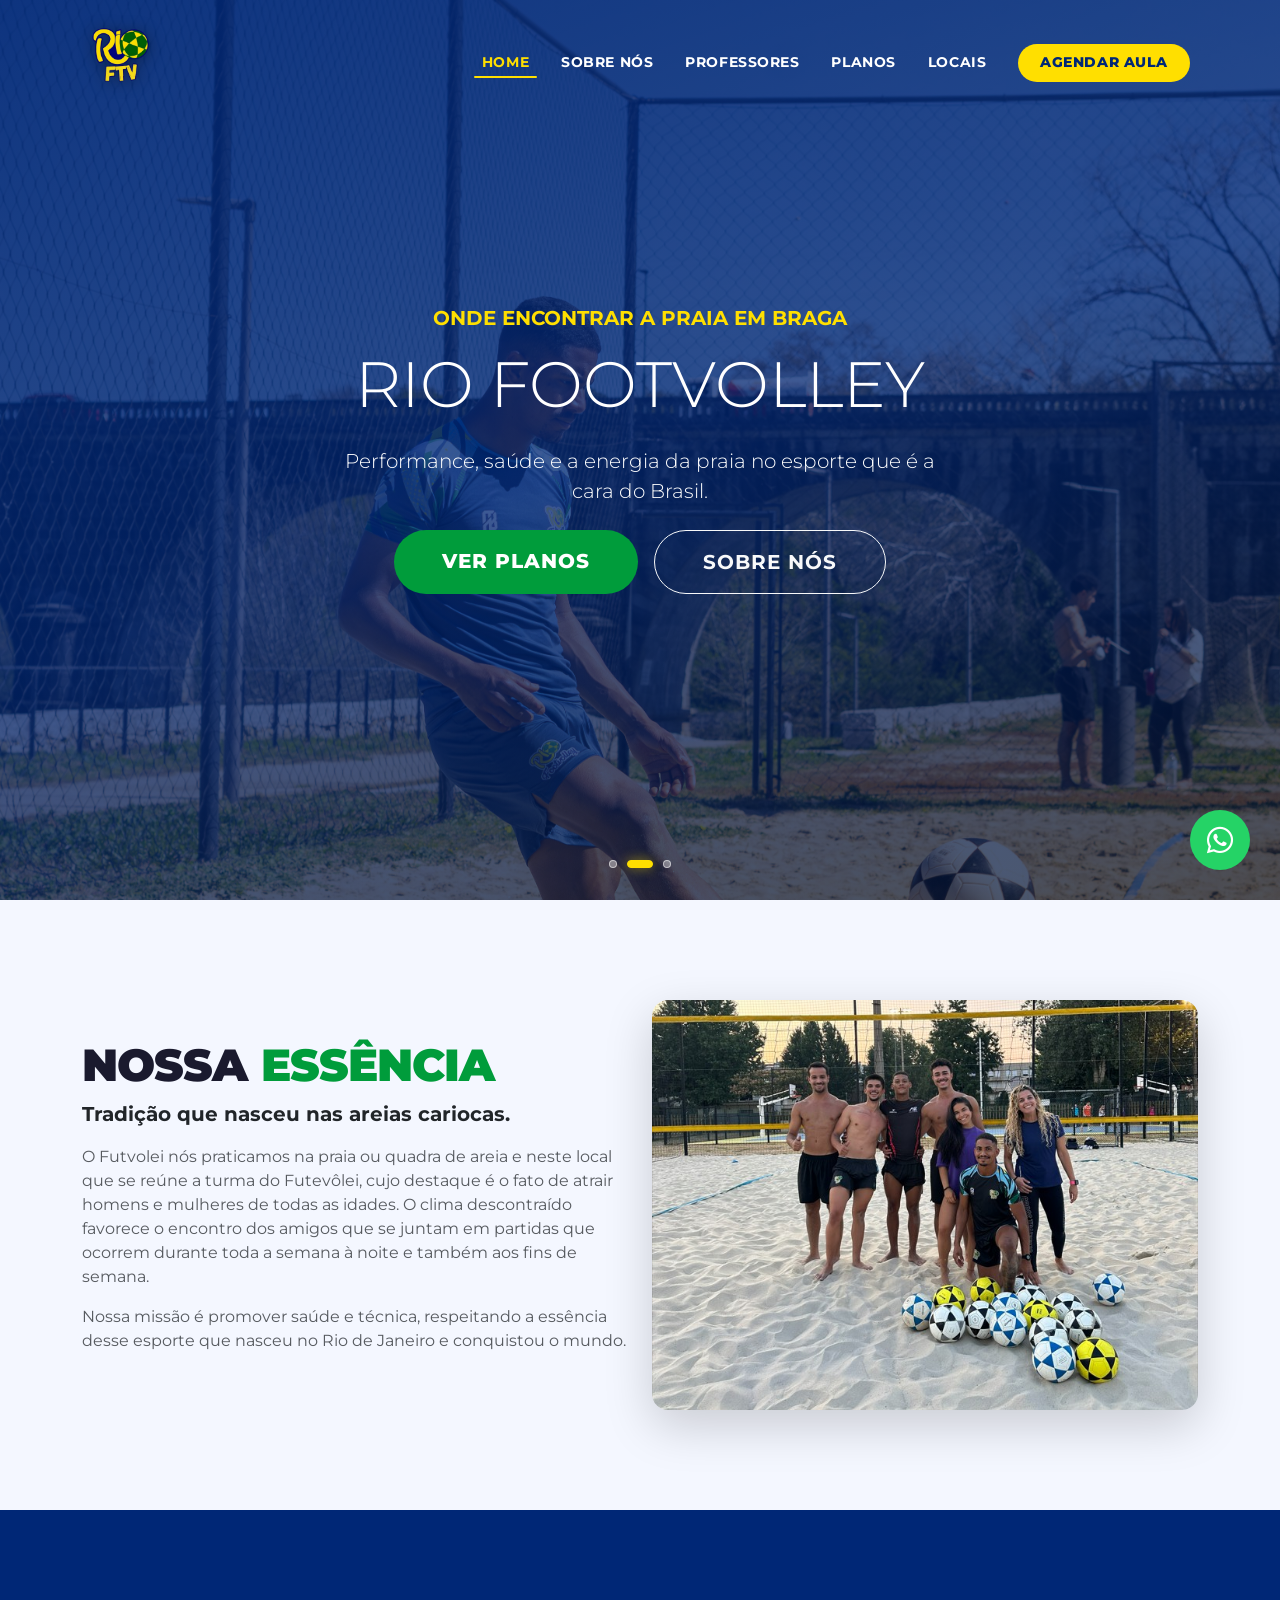
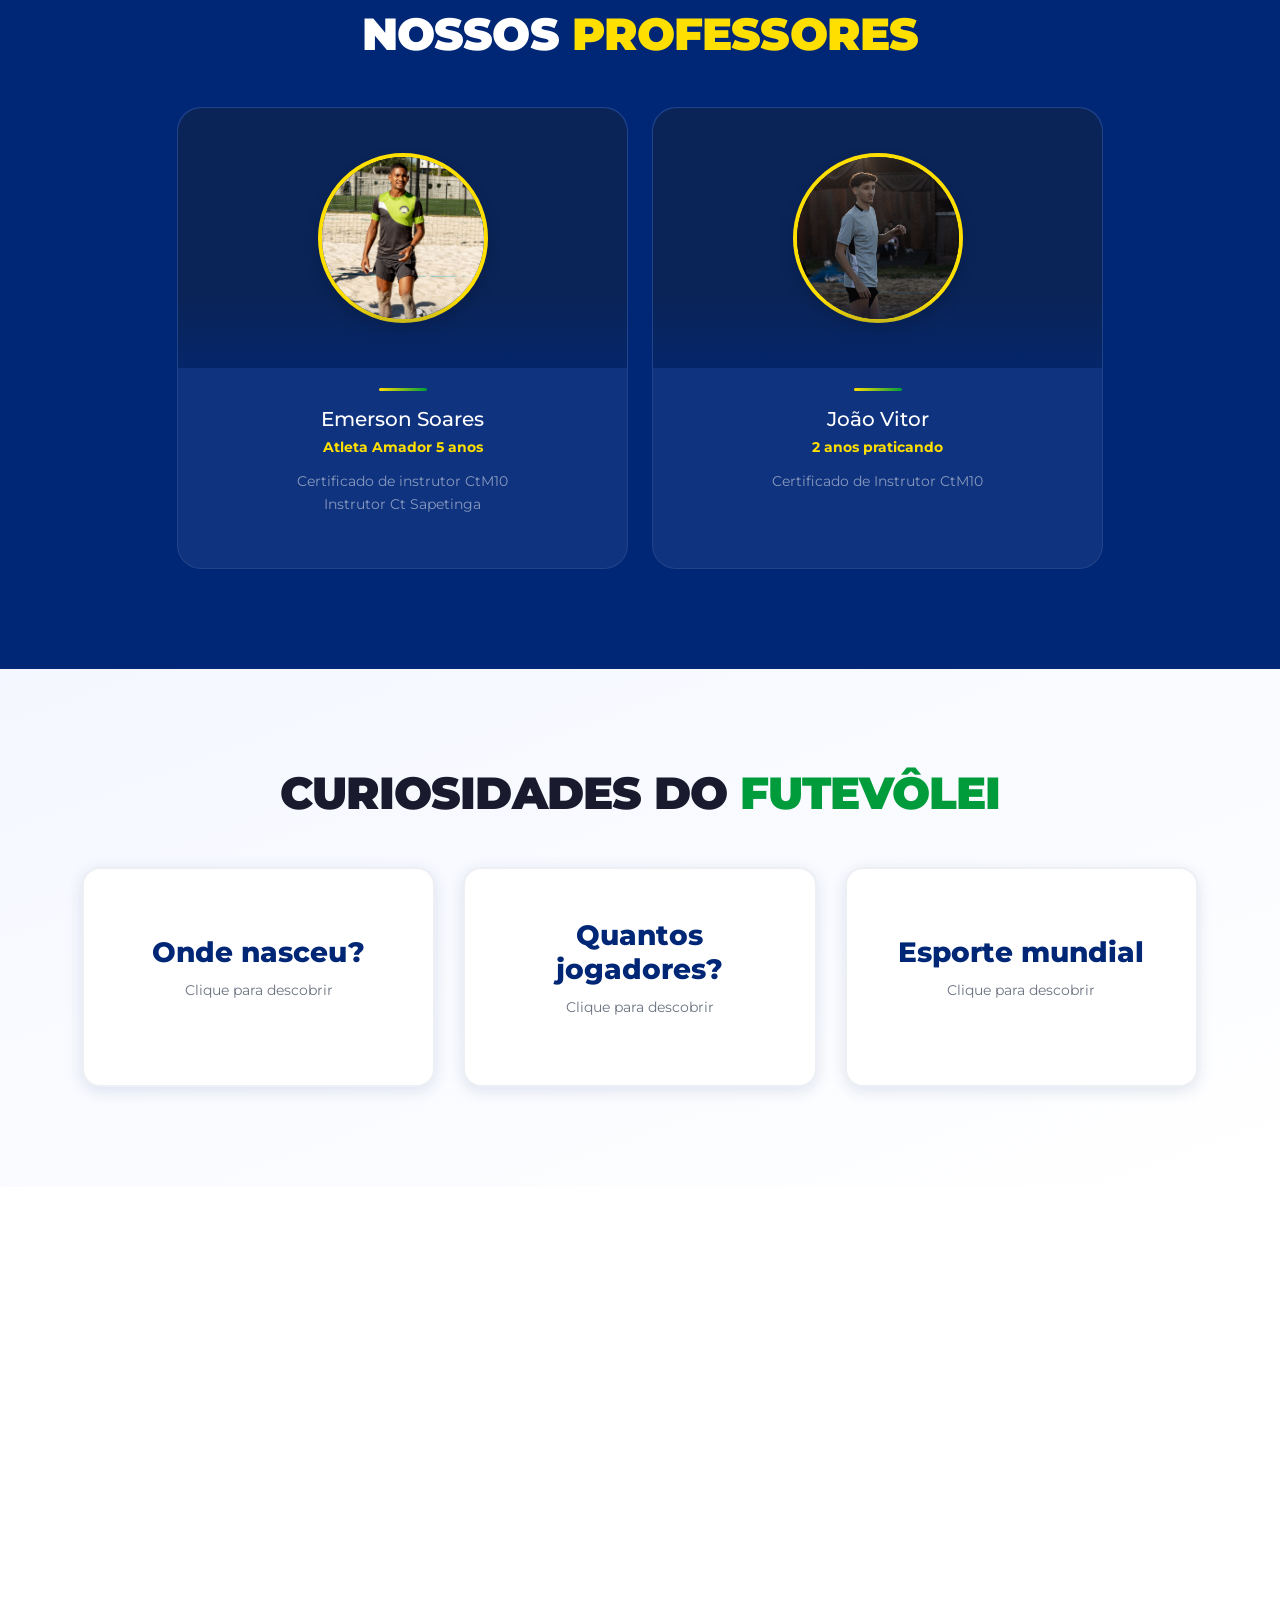
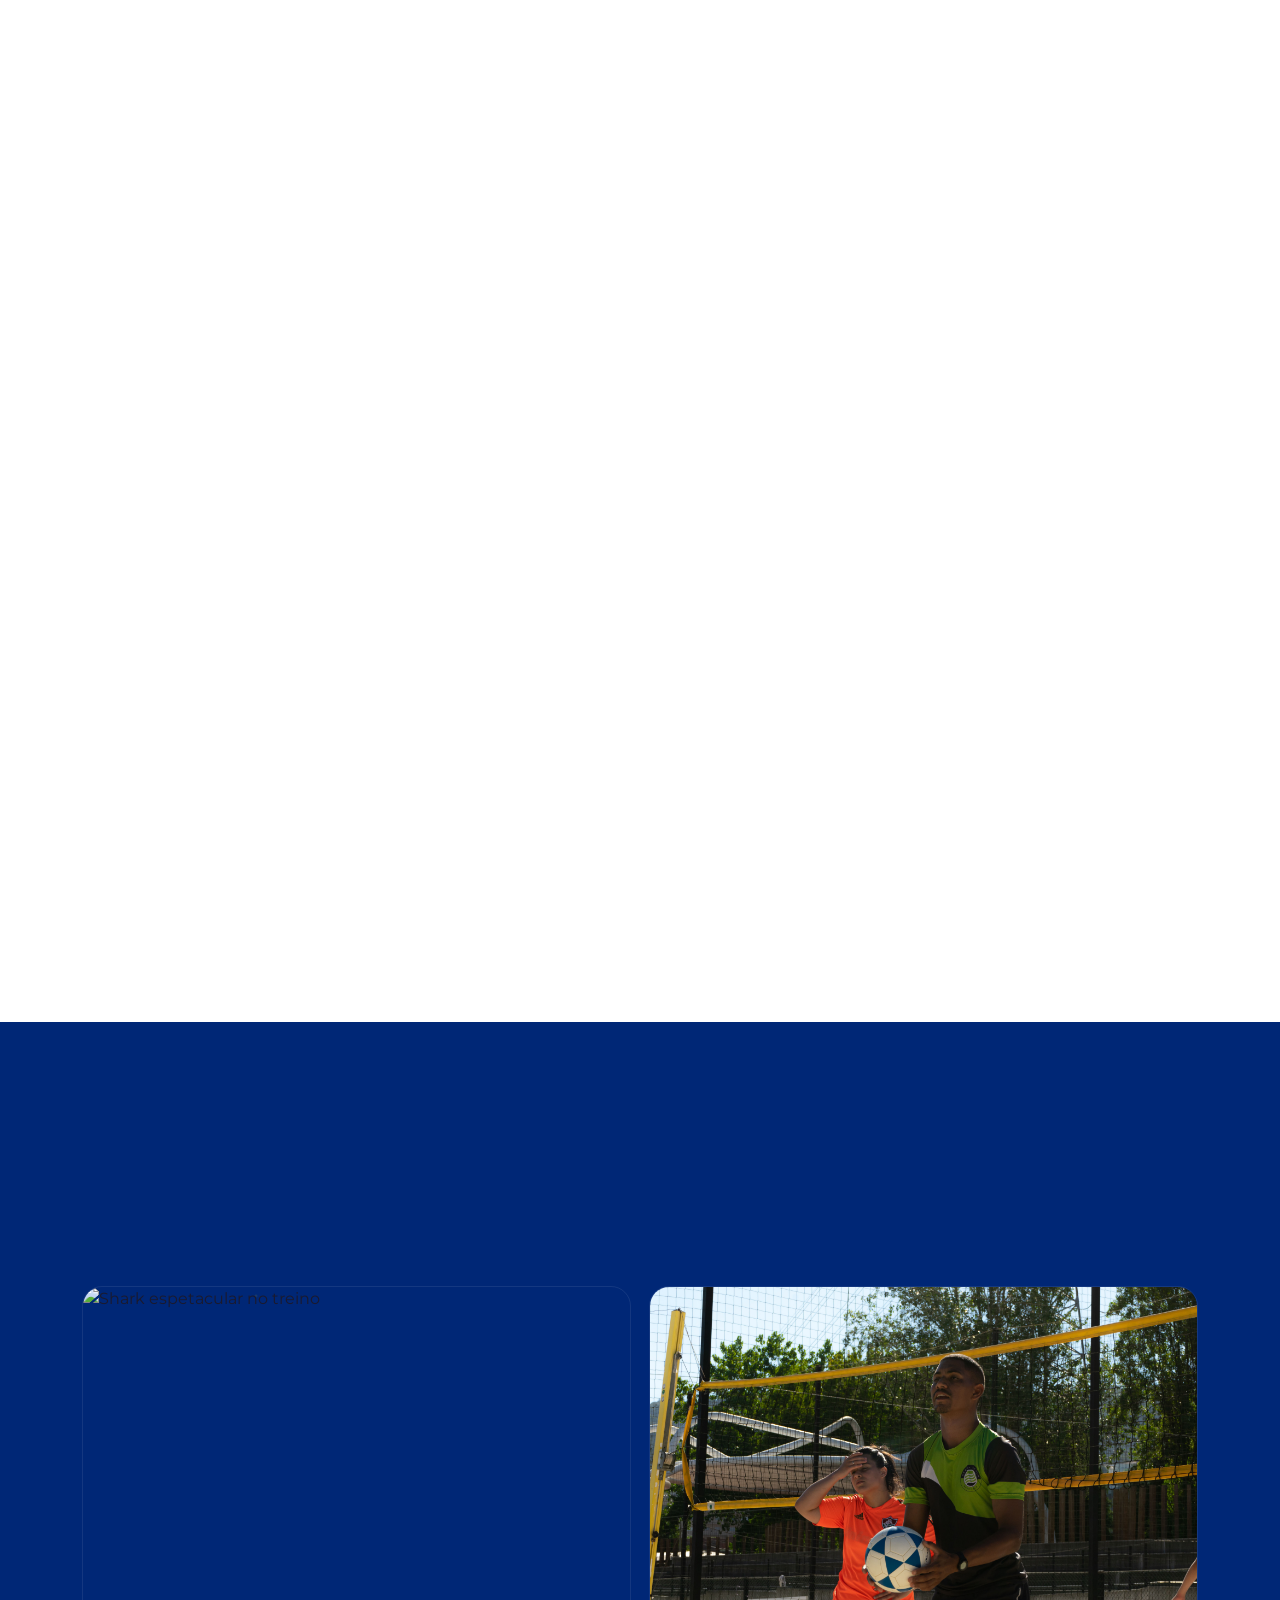
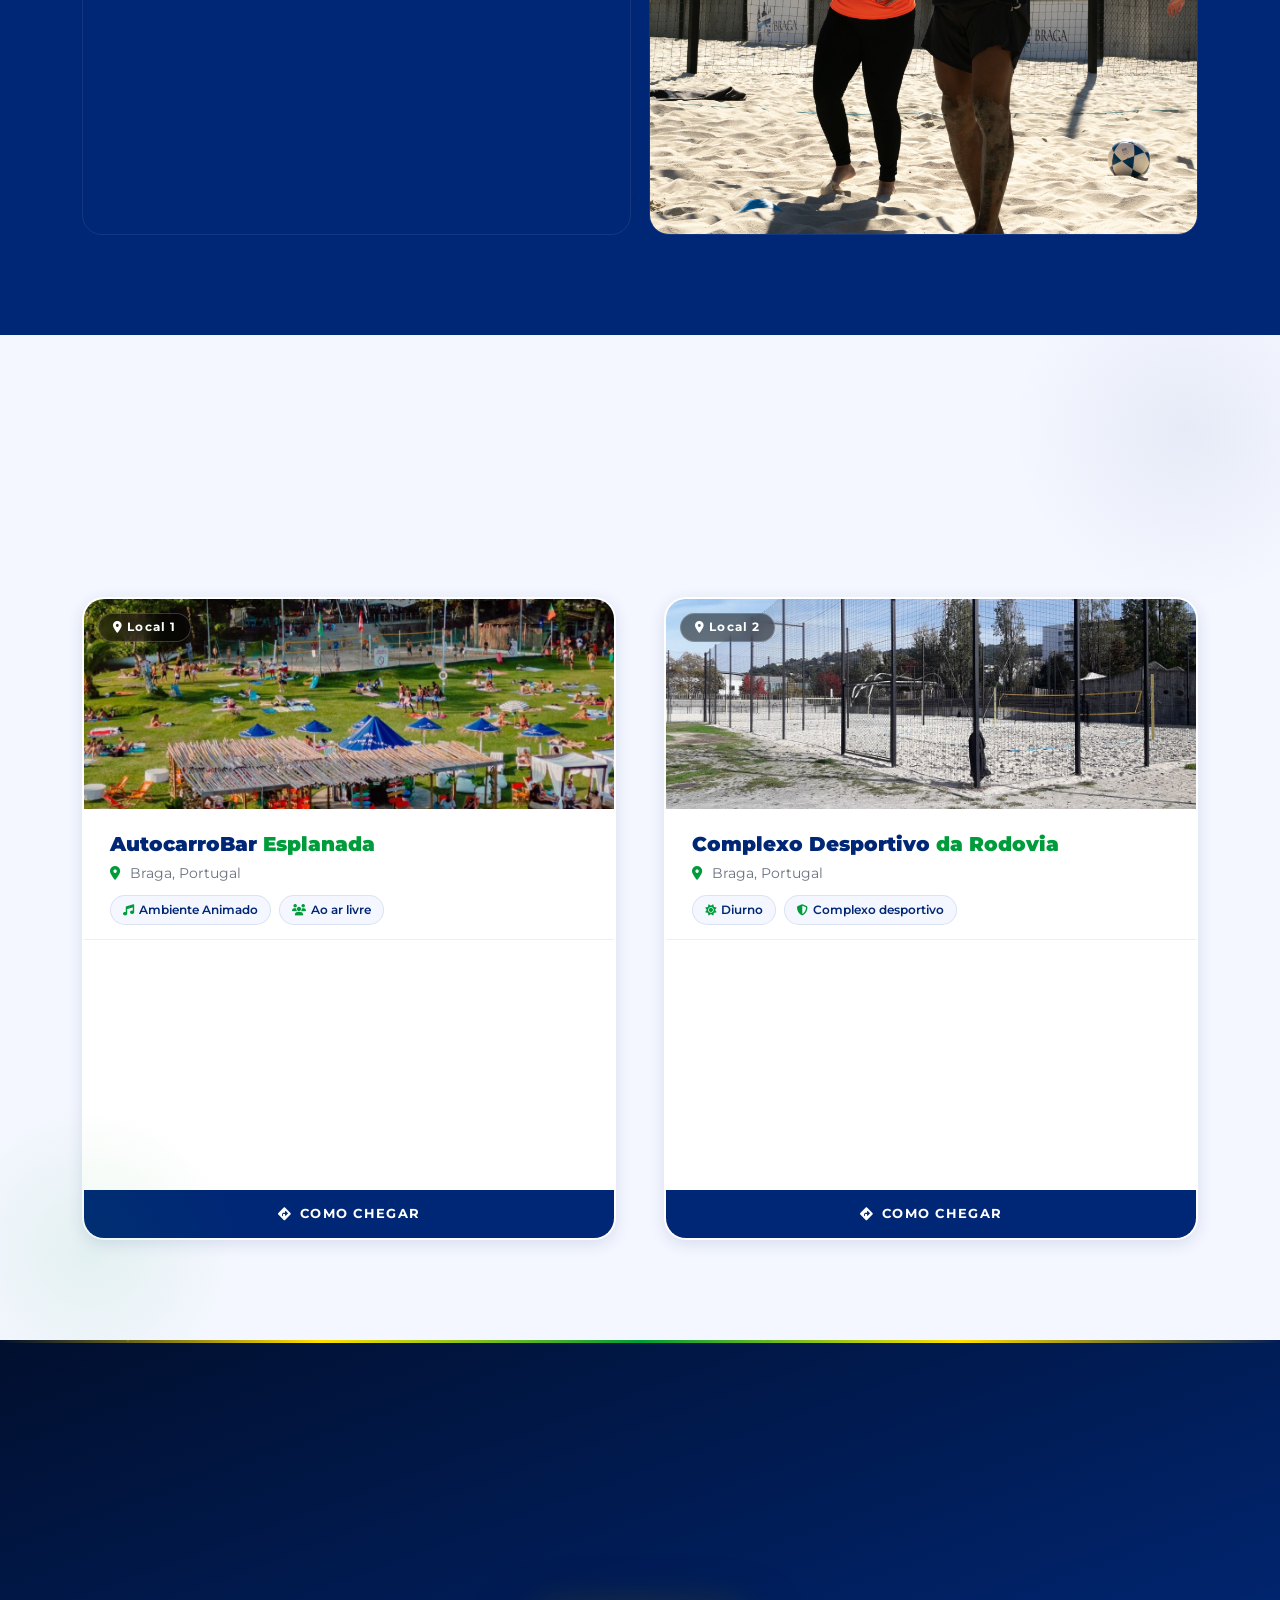
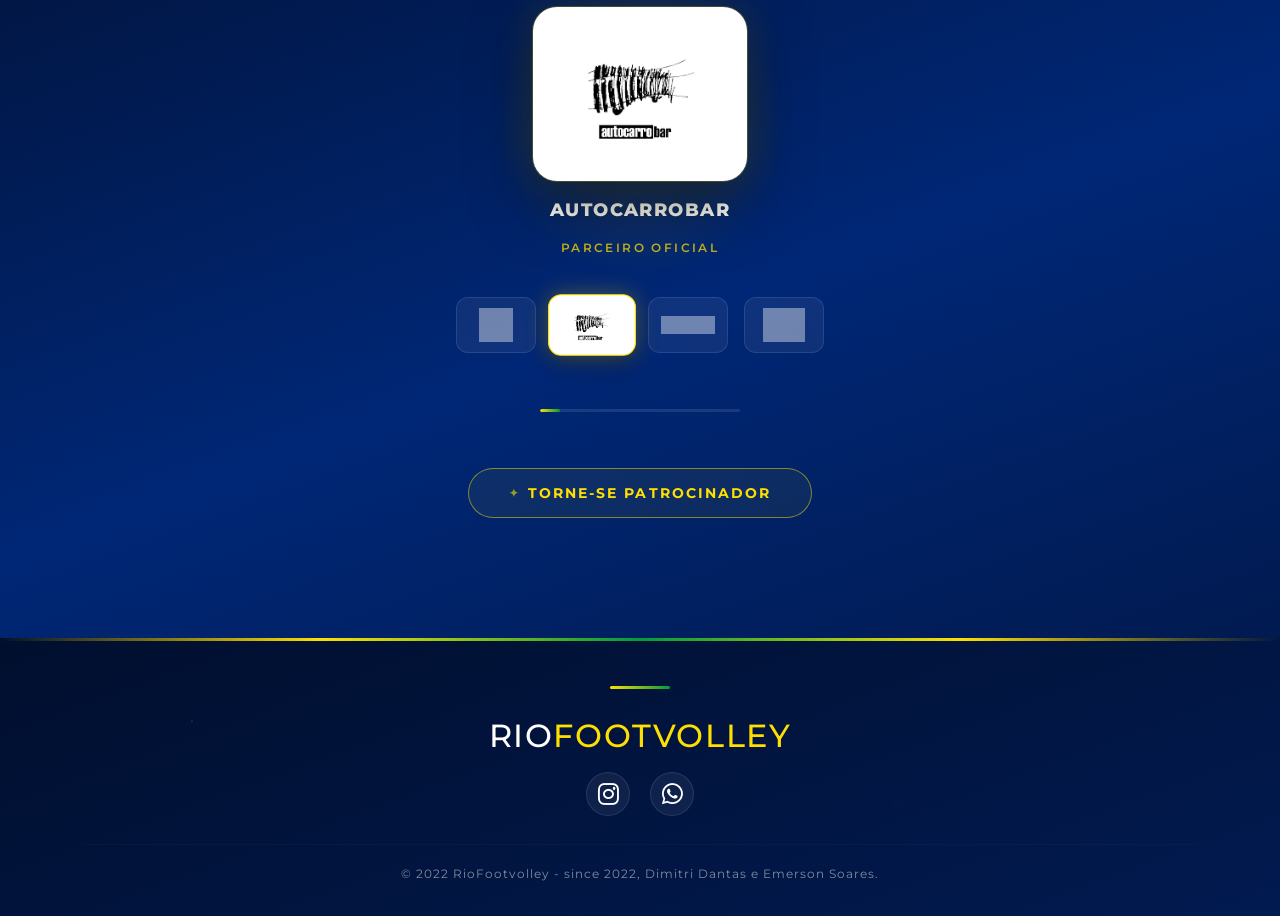
==== commit 9626d84d: "numero" ====
--- a/index.html
+++ b/index.html
@@ -41,7 +41,7 @@
         "name": "RioFootvolley",
         "description": "Escola de futevôlei em Braga com aulas individuais e em grupo para todas as idades.",
         "url": "https://riofootvolley.pages.dev",
-        "telephone": "+351929390450",
+        "telephone": "+351930663447",
         "address": [
             {
                 "@type": "PostalAddress",
@@ -102,7 +102,7 @@
                     <li class="nav-item"><a class="nav-link" href="#professores">Professores</a></li>
                     <li class="nav-item"><a class="nav-link" href="#planos">Planos</a></li>
                     <li class="nav-item"><a class="nav-link" href="#localizacoes">Locais</a></li>
-                    <li class="nav-item"><a class="nav-link btn-cta ms-lg-3" href="https://wa.me/351929390450?text=Ol%C3%A1!%20Tenho%20interesse%20nas%20aulas%20do%20RioFootvolley%2C%20podem%20ajudar-me%3F">Agendar Aula</a></li>
+                    <li class="nav-item"><a class="nav-link btn-cta ms-lg-3" href="https://wa.me/351930663447?text=Ol%C3%A1!%20Tenho%20interesse%20nas%20aulas%20do%20RioFootvolley%2C%20podem%20ajudar-me%3F">Agendar Aula</a></li>
                 </ul>
             </div>
         </div>
@@ -299,7 +299,7 @@
                             <li>Remarcação com 2h de antecedência</li>
                             <li>50% reembolso em cancelamento</li>
                         </ul>
-                        <a href="https://wa.me/351929390450?text=Ol%C3%A1!%20Tenho%20interesse%20nas%20aulas%20do%20RioFootvolley%2C%20podem%20ajudar-me%3F" class="btn btn-outline-success mt-3">Agendar</a>
+                        <a href="https://wa.me/351930663447?text=Ol%C3%A1!%20Tenho%20interesse%20nas%20aulas%20do%20RioFootvolley%2C%20podem%20ajudar-me%3F" class="btn btn-outline-success mt-3">Agendar</a>
                     </div>
                 </div>
 
@@ -312,7 +312,7 @@
                             <li><strong>2x por semana</strong> — 45€</li>
                             <li><strong>3x por semana</strong> — 55€</li>
                         </ul>
-                        <a href="https://wa.me/351929390450?text=Ol%C3%A1!%20Tenho%20interesse%20nas%20aulas%20do%20RioFootvolley%2C%20podem%20ajudar-me%3F" class="btn btn-blue text-white mt-3">Começar</a>
+                        <a href="https://wa.me/351930663447?text=Ol%C3%A1!%20Tenho%20interesse%20nas%20aulas%20do%20RioFootvolley%2C%20podem%20ajudar-me%3F" class="btn btn-blue text-white mt-3">Começar</a>
                     </div>
                 </div>
 
@@ -324,7 +324,7 @@
                             <li><strong>Pacote Atleta</strong><br>65€ — todos os dias</li>
                             <li class="mt-3"><strong>Personal</strong><br>12€ por pessoa<br>máx. 6 pessoas</li>
                         </ul>
-                        <a href="https://wa.me/351929390450?text=Ol%C3%A1!%20Tenho%20interesse%20nas%20aulas%20do%20RioFootvolley%2C%20podem%20ajudar-me%3F" class="btn btn-outline-dark mt-3">Consultar</a>
+                        <a href="https://wa.me/351930663447?text=Ol%C3%A1!%20Tenho%20interesse%20nas%20aulas%20do%20RioFootvolley%2C%20podem%20ajudar-me%3F" class="btn btn-outline-dark mt-3">Consultar</a>
                     </div>
                 </div>
 
@@ -558,7 +558,7 @@
         </div>
 
         <!-- CTA -->
-        <a href="https://wa.me/351929390450?text=Ol%C3%A1!%20Tenho%20interesse%20nas%20aulas%20do%20RioFootvolley%2C%20podem%20ajudar-me%3F"
+        <a href="https://wa.me/351930663447?text=Ol%C3%A1!%20Tenho%20interesse%20nas%20aulas%20do%20RioFootvolley%2C%20podem%20ajudar-me%3F"
            class="btn-sponsor" data-scroll="fade-up" data-scroll-delay="2">
             Torne-se Patrocinador
         </a>
@@ -577,7 +577,7 @@
             <a href="https://www.instagram.com/riofootvolley?igsh=Mmo3OHh3bGQxdTI=" target="_blank" class="text-white mx-2 fs-4">
                 <i class="fab fa-instagram"></i>
             </a>
-            <a href="https://wa.me/351929390450?text=Ol%C3%A1!%20Tenho%20interesse%20nas%20aulas%20do%20RioFootvolley%2C%20podem%20ajudar-me%3F" class="text-white mx-2 fs-4">
+            <a href="https://wa.me/351930663447?text=Ol%C3%A1!%20Tenho%20interesse%20nas%20aulas%20do%20RioFootvolley%2C%20podem%20ajudar-me%3F" class="text-white mx-2 fs-4">
                 <i class="fab fa-whatsapp"></i>
             </a>
         </div>
@@ -587,7 +587,7 @@
 </footer>
 
     <!-- WhatsApp Float -->
-    <a href="https://wa.me/351929390450?text=Ol%C3%A1!%20Tenho%20interesse%20nas%20aulas%20do%20RioFootvolley%2C%20podem%20ajudar-me%3F" class="whatsapp-float" target="_blank">
+    <a href="https://wa.me/351930663447?text=Ol%C3%A1!%20Tenho%20interesse%20nas%20aulas%20do%20RioFootvolley%2C%20podem%20ajudar-me%3F" class="whatsapp-float" target="_blank">
         <i class="fab fa-whatsapp"></i>
     </a>
 
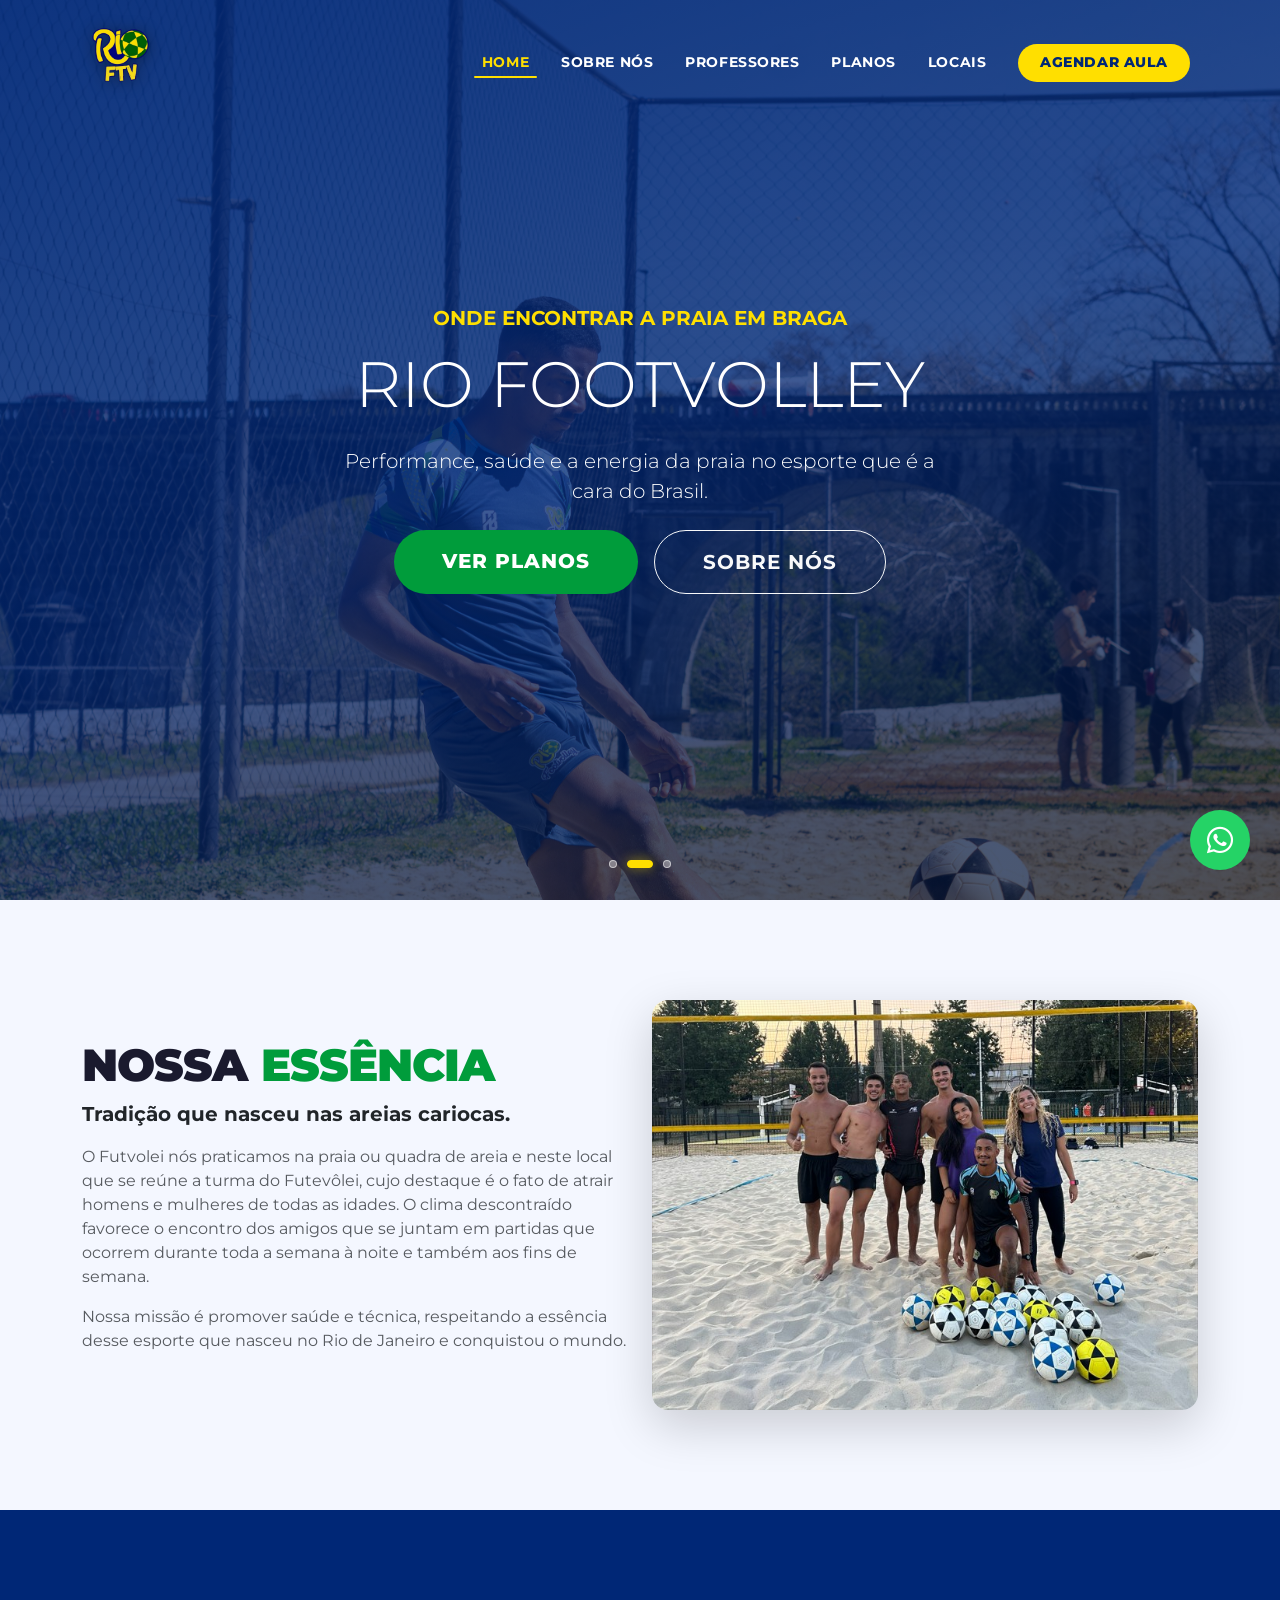
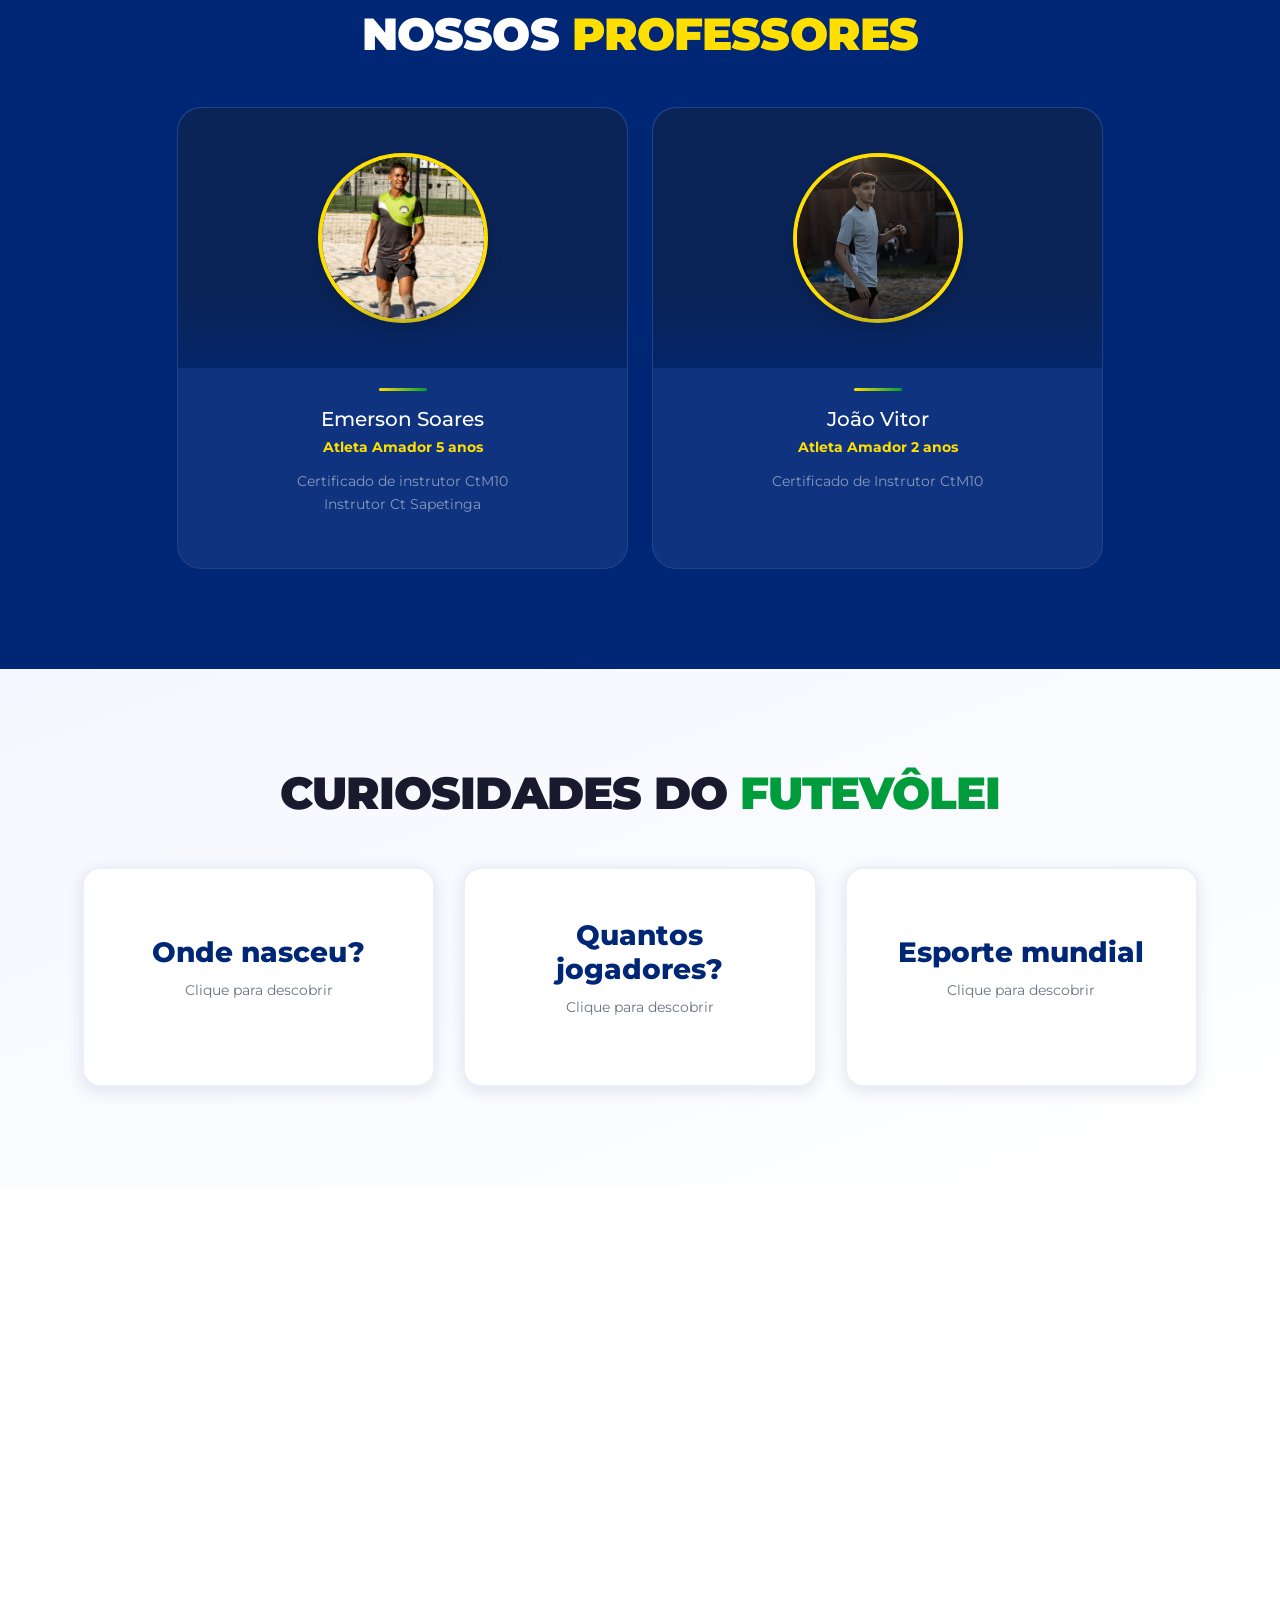
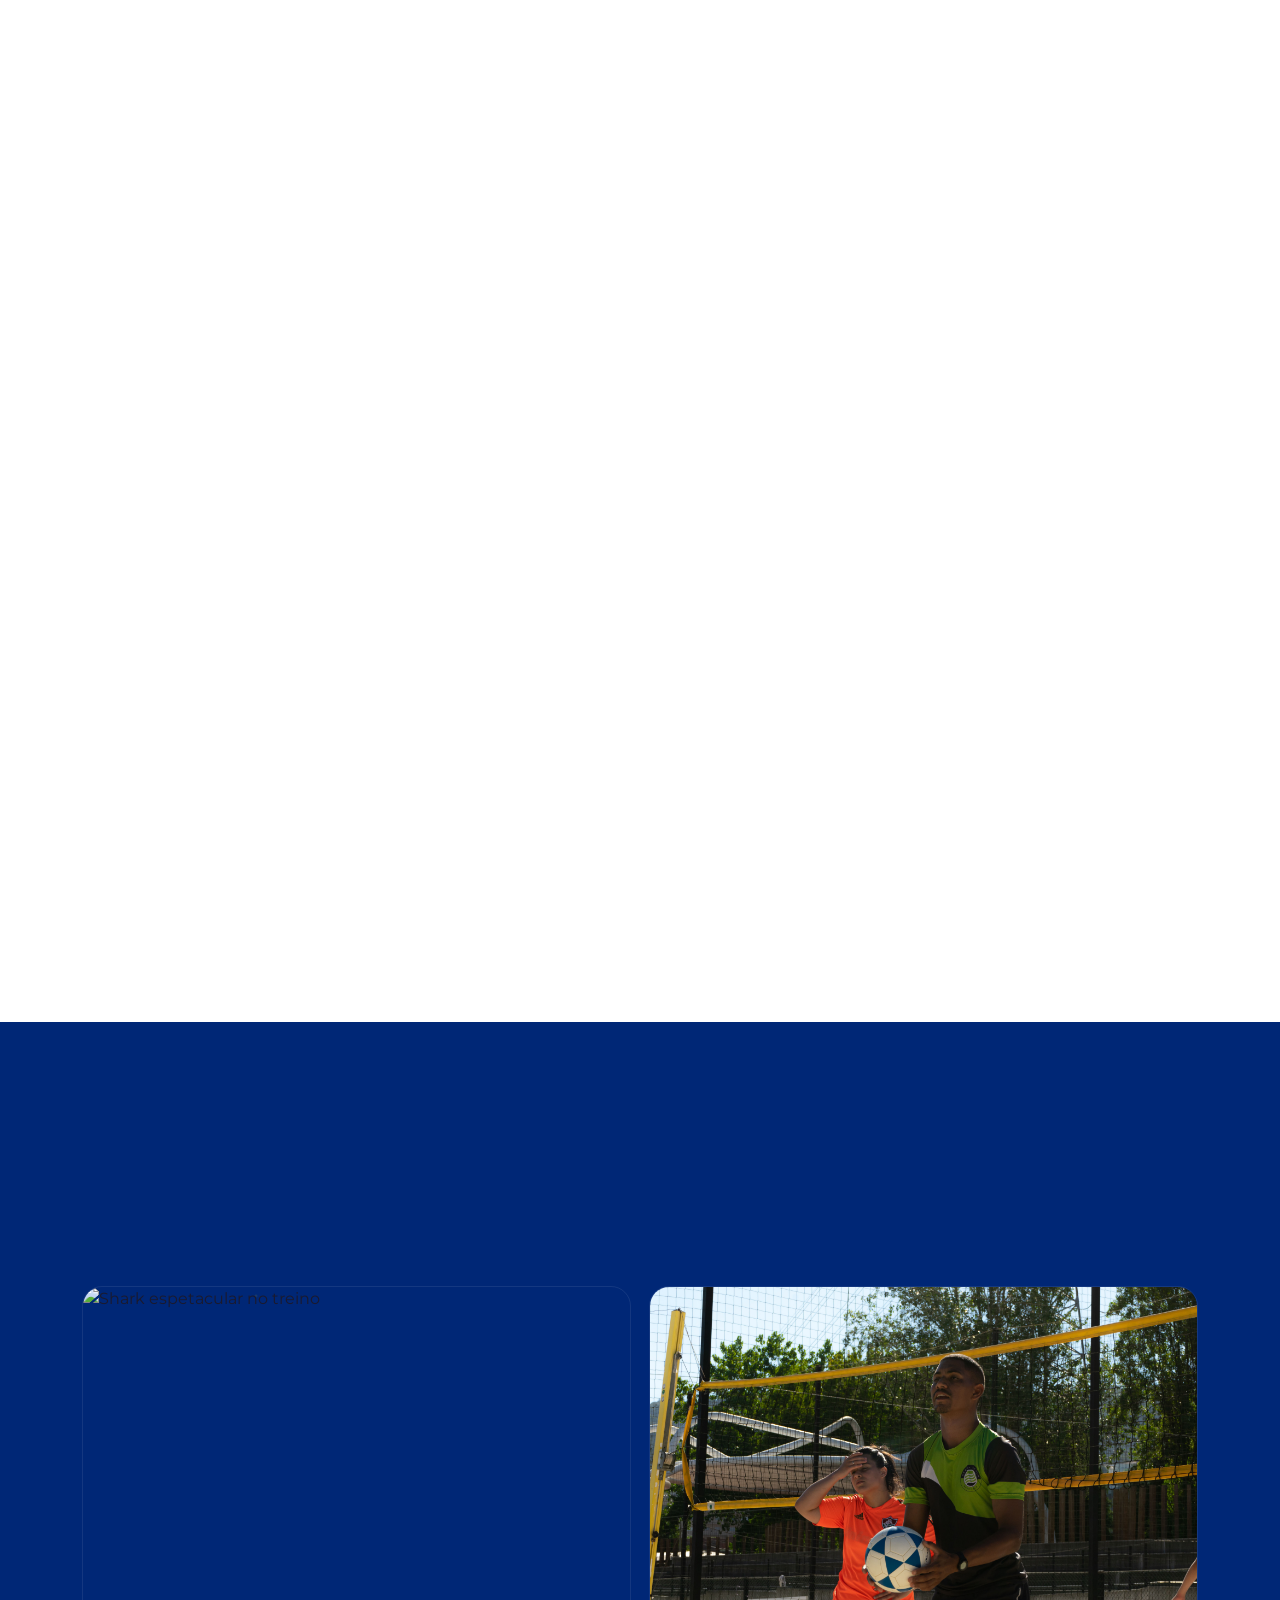
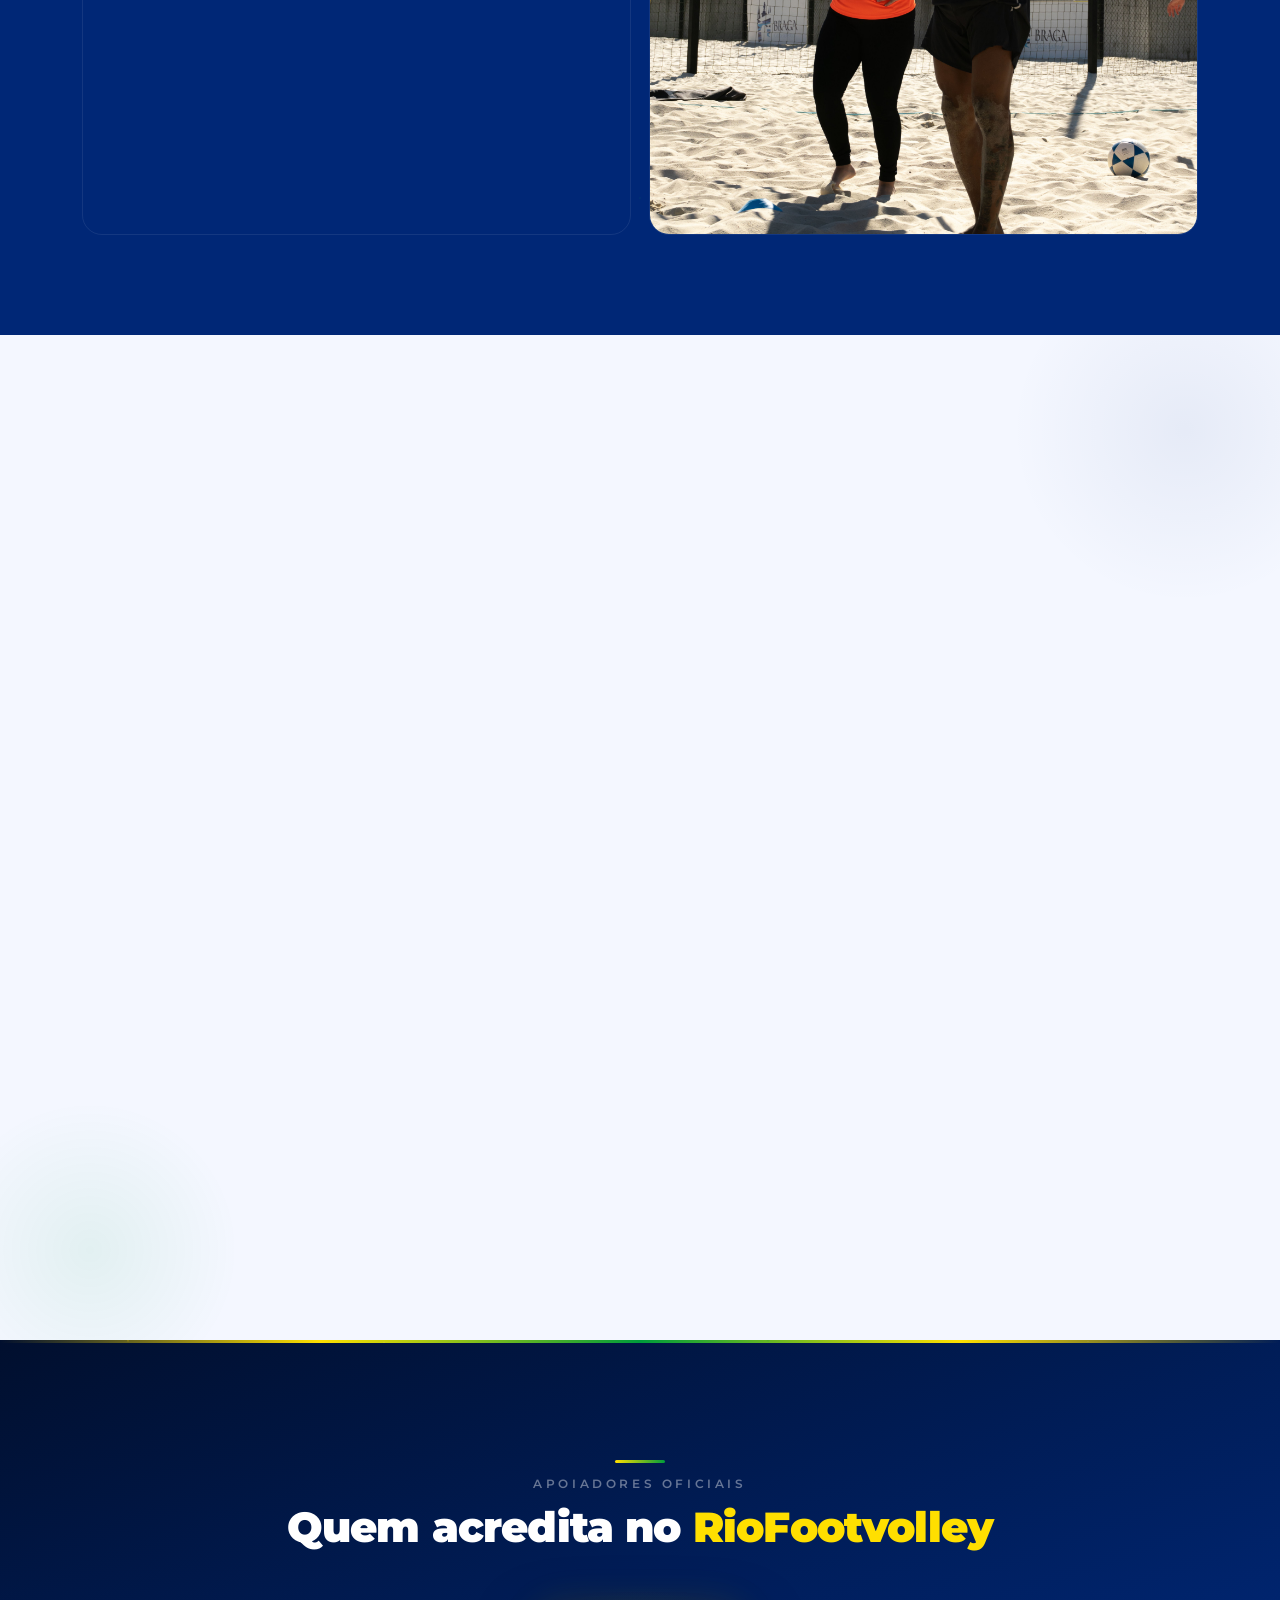
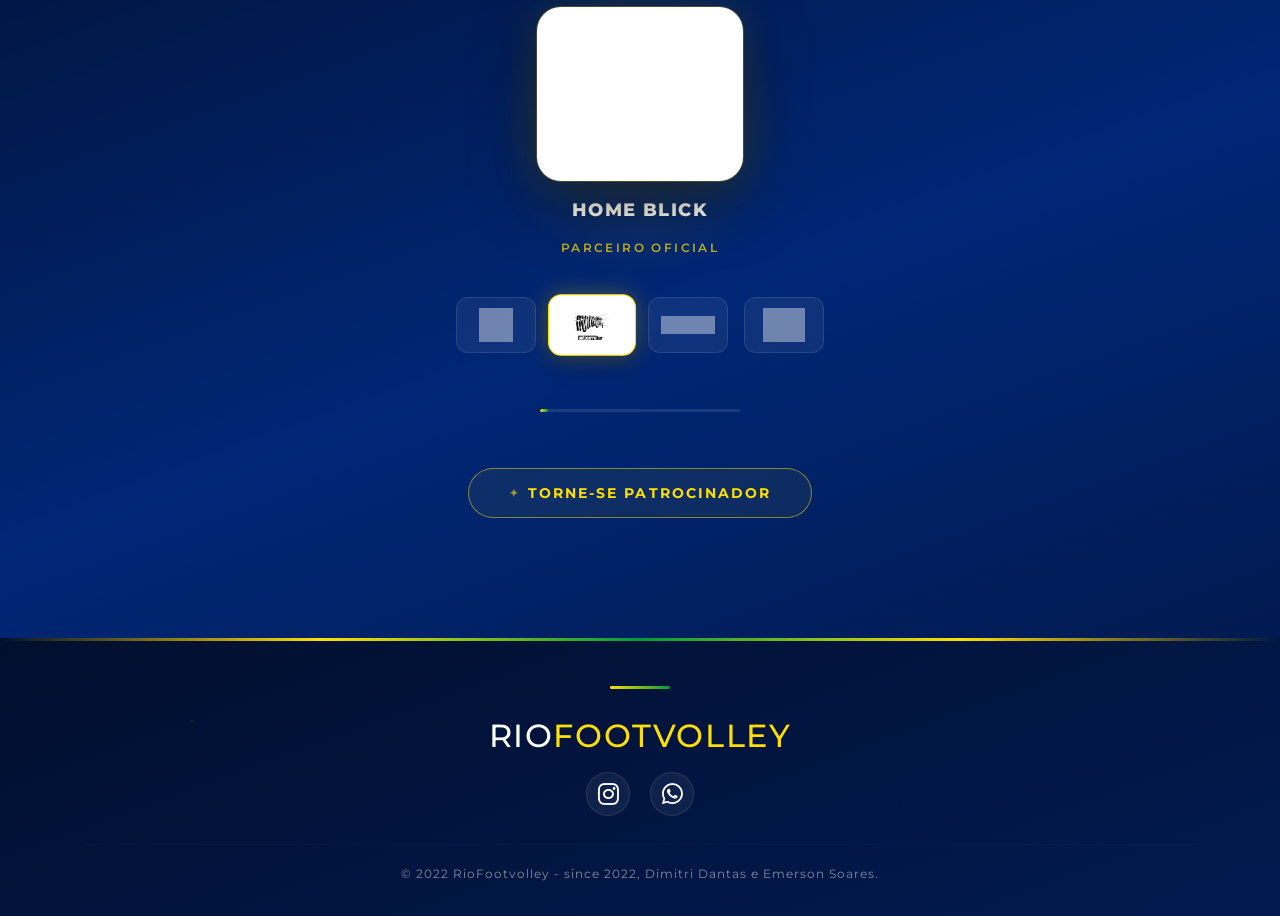
==== commit 89e6736e: "JV" ====
--- a/index.html
+++ b/index.html
@@ -216,7 +216,7 @@
                     <div class="prof-divider"></div>
 
                     <h4 class="text-white">João Vitor</h4>
-                    <p class="text-yellow fw-bold">2 anos praticando</p>
+                    <p class="text-yellow fw-bold">Atleta Amador 2 anos</p>
                     <p class="text-white-50 small">
                         Certificado de Instrutor CtM10
                     </p>
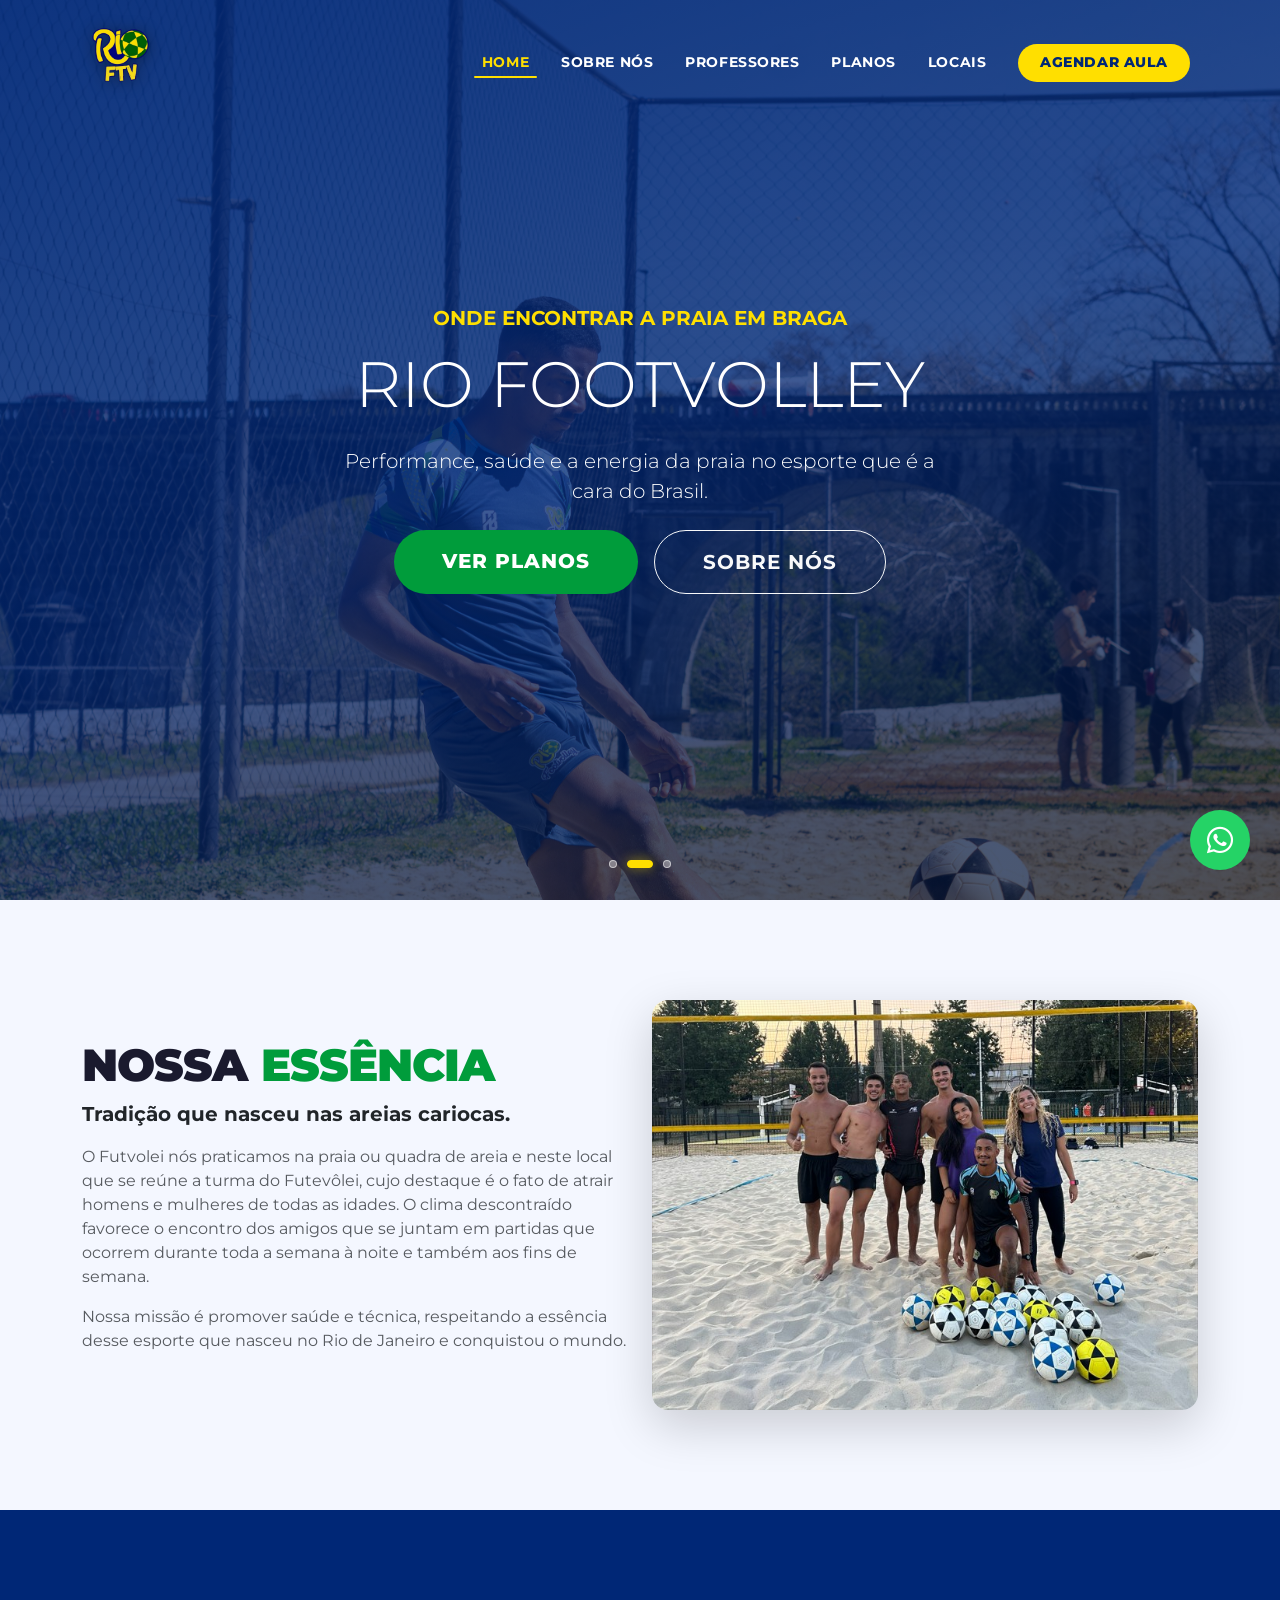
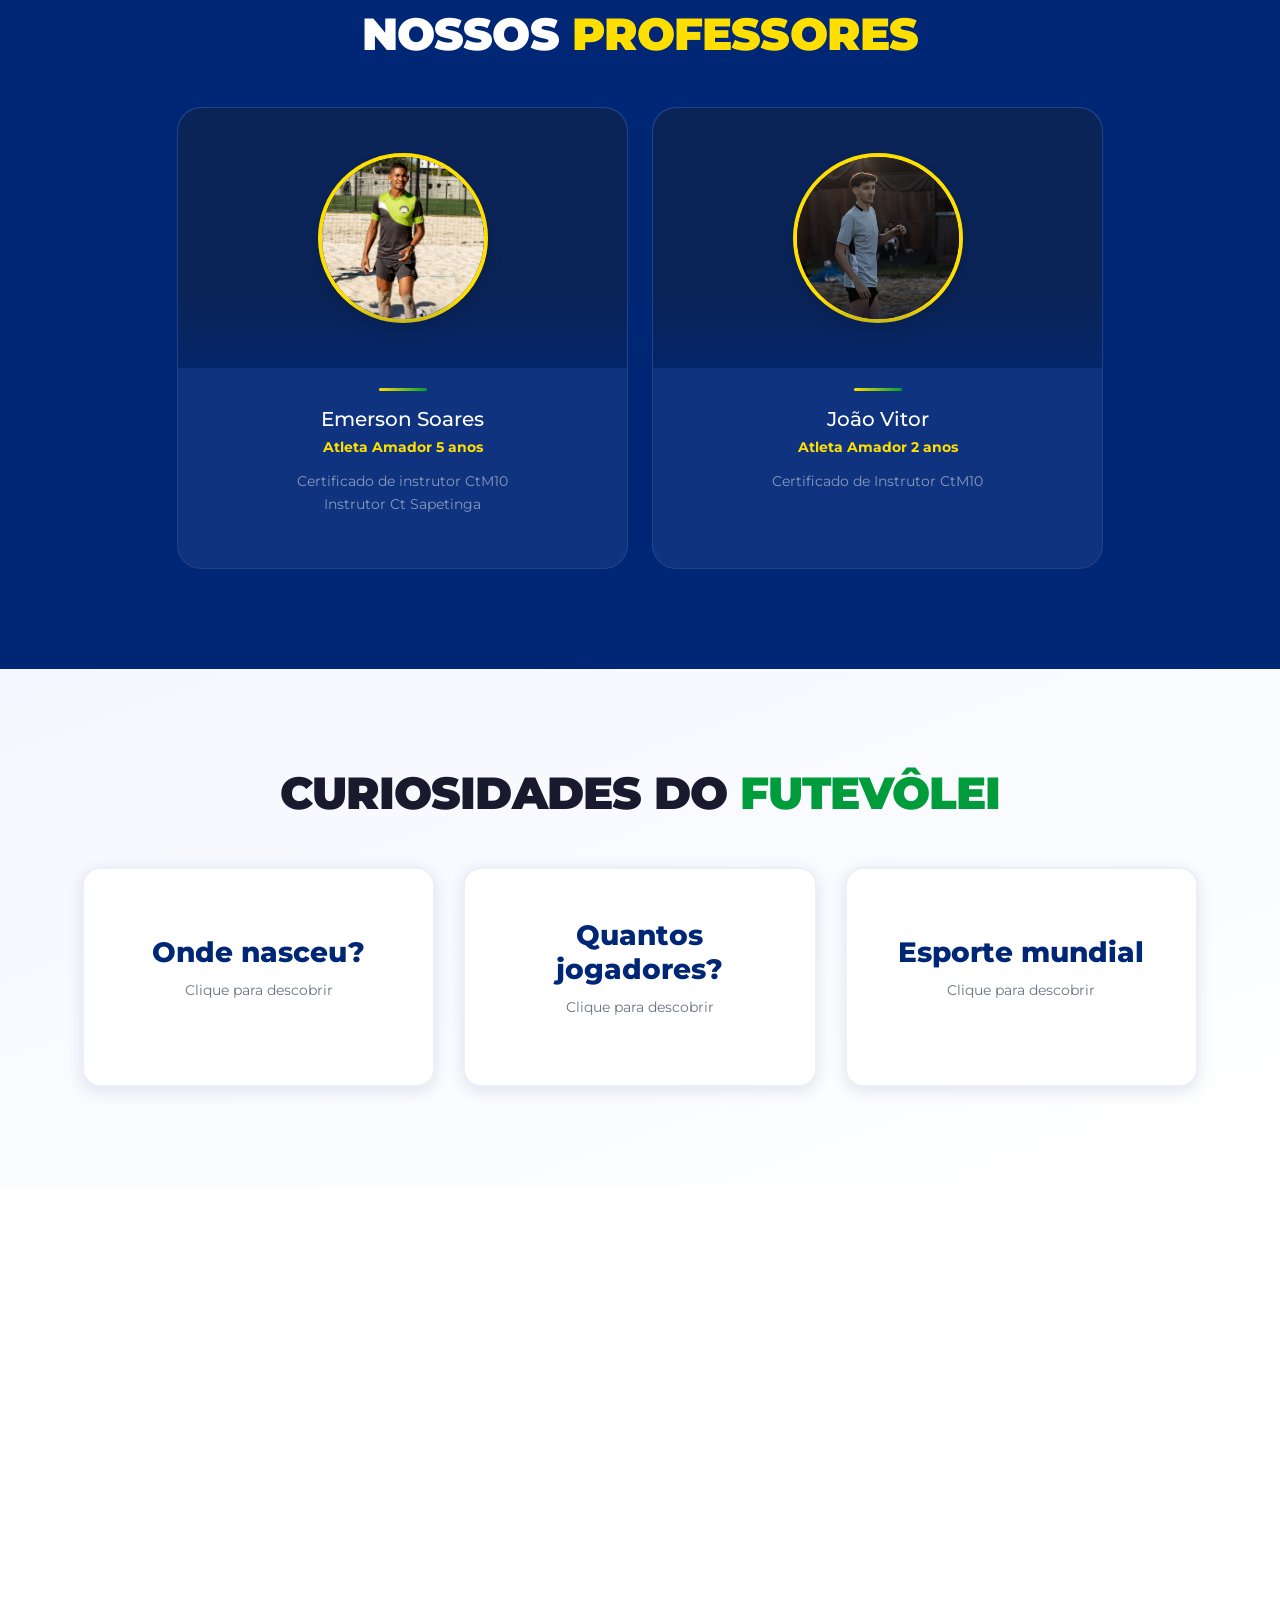
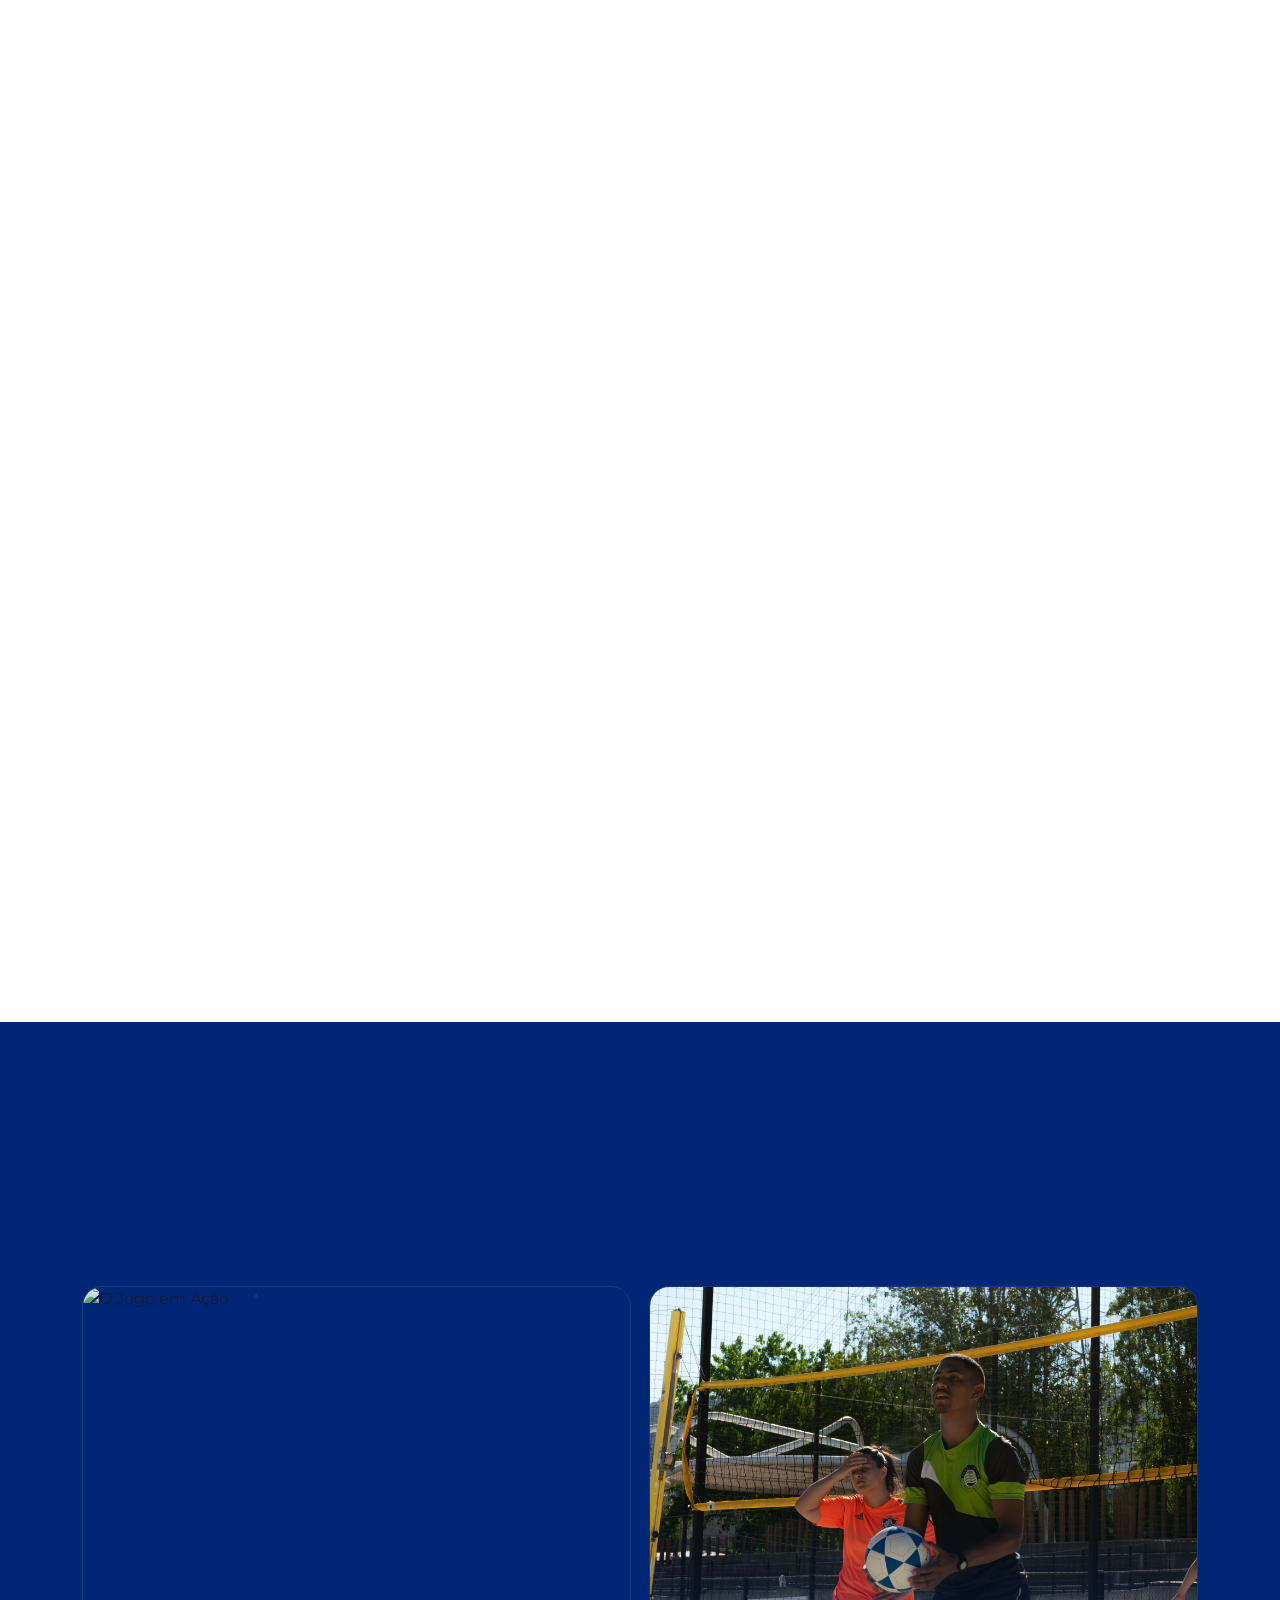
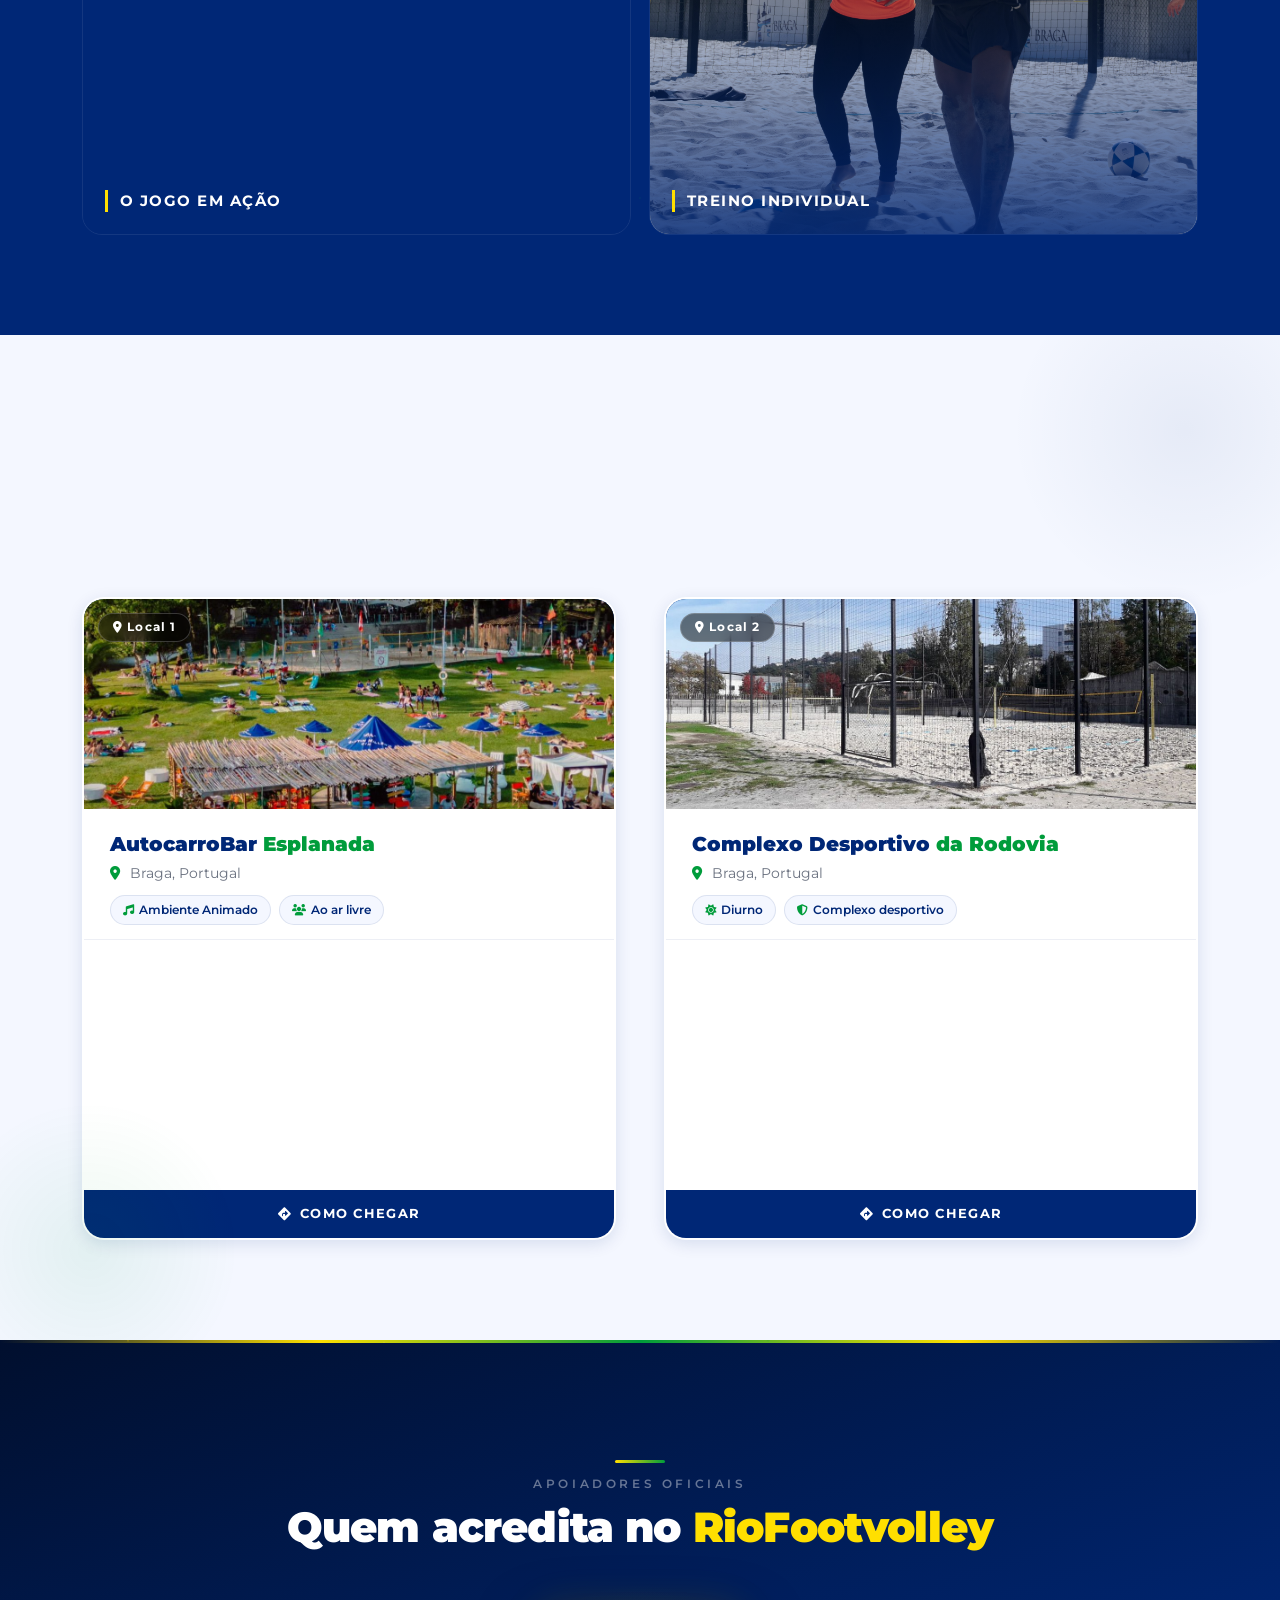
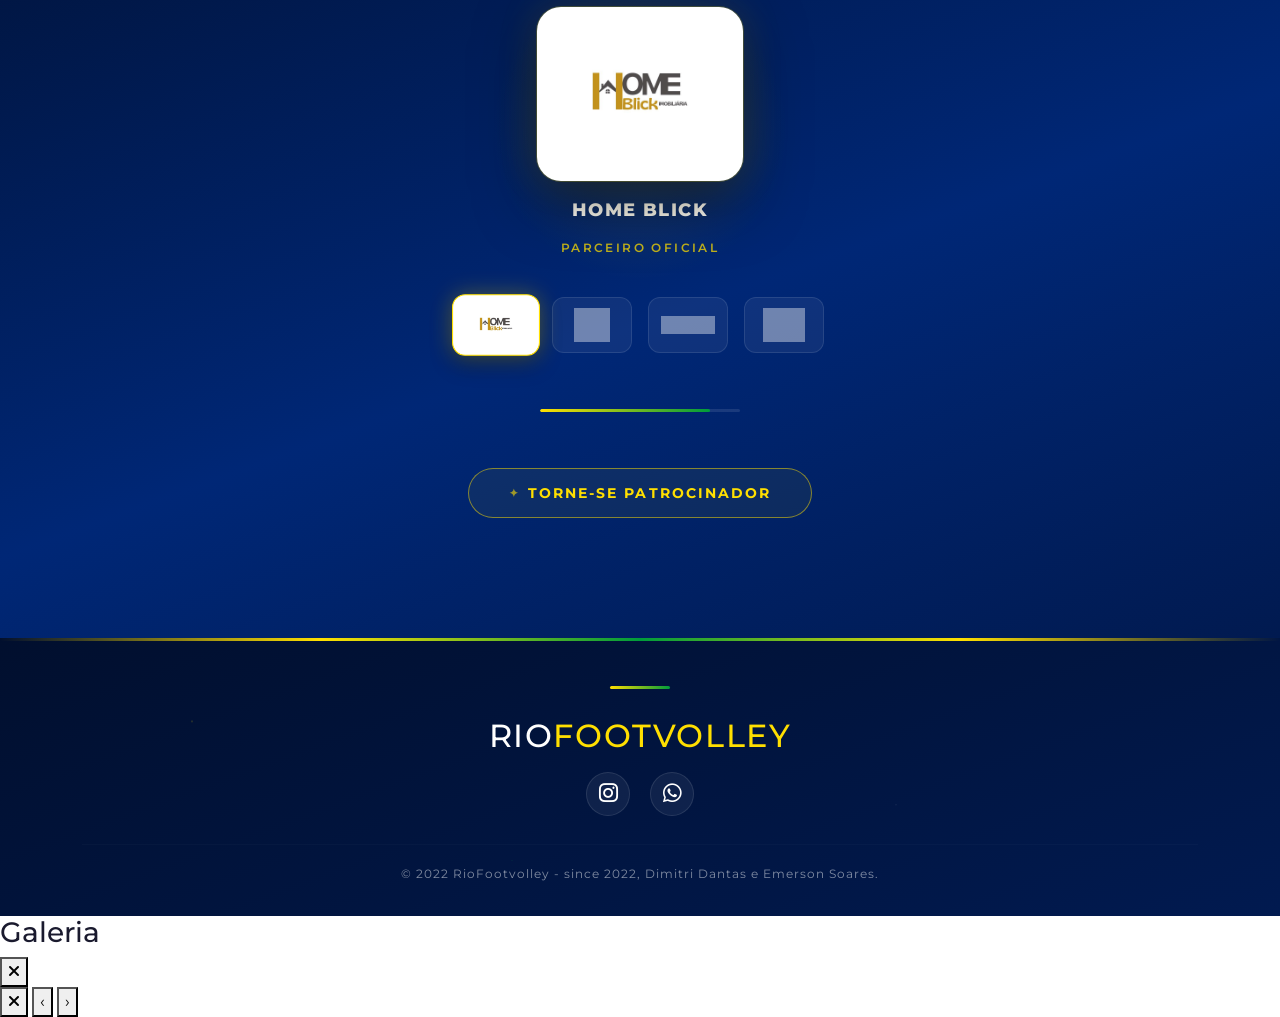
==== commit f0cd6b3c: "galeria de fotos" ====
--- a/index.html
+++ b/index.html
@@ -364,33 +364,44 @@
     </section>
     <section id="galeria" class="galeria-section section-padding">
     <div class="container">
- 
+
         <div class="text-center mb-5" data-scroll="fade-up">
             <span class="gal-eyebrow">📸 Momentos reais</span>
             <h2 class="section-title">TREINOS NA <span class="text-green">PRÁTICA</span></h2>
             <p class="text-muted">Vê como é o nosso dia a dia nas quadras de Braga.</p>
         </div>
- 
+
         <div class="gal-grid">
- 
-            <!-- Foto 1 — shark (destaque, maior) -->
-            <div class="gal-item gal-featured" data-scroll="zoom-in" data-scroll-delay="1">
-                <img src="./images/shark_emerson.jpeg" alt="Shark espetacular no treino">
-                <div class="gal-overlay">
-                    <span class="gal-caption">O Jogo em Ação</span>
-                </div>
-            </div>
- 
-            <!-- Foto 2 -->
-            <div class="gal-item" data-scroll="fade-left" data-scroll-delay="2">
-                <img src="./images/emerson_aluna.jpeg" alt="Professor Emerson com aluna">
-                <div class="gal-overlay">
-                    <span class="gal-caption">Treino Individual</span>
-                </div>
-            </div>
- 
-        </div>
- 
+
+           <div class="gal-item gal-featured" data-scroll="zoom-in" data-scroll-delay="1" 
+     onclick="toggleExpand('jogo')" style="cursor:pointer;">
+    <img src="./images/shark_emerson.jpeg" alt="O Jogo em Ação">
+    <div class="gal-overlay">
+        <span class="gal-caption">O Jogo em Ação</span>
+    </div>
+</div>
+
+<div class="gal-item" data-scroll="fade-left" data-scroll-delay="2" 
+     onclick="toggleExpand('treino')" style="cursor:pointer;">
+    <img src="./images/emerson_aluna.jpeg" alt="Treino Individual">
+    <div class="gal-overlay">
+        <span class="gal-caption">Treino Individual</span>
+    </div>
+</div>
+
+        </div>
+
+        <!-- Área expandida -->
+        <div class="gal-expand" id="gal-expand">
+            <div class="gal-expand-header">
+                <h4 class="gal-expand-title" id="gal-expand-title"></h4>
+                <button class="gal-expand-close" onclick="closeExpand()">
+                    <i class="fas fa-times"></i> Fechar
+                </button>
+            </div>
+            <div class="gal-expand-grid" id="gal-expand-grid"></div>
+        </div>
+
     </div>
 </section>
      <!-- =============================================
@@ -594,5 +605,25 @@
     <script src="https://cdn.jsdelivr.net/npm/bootstrap@5.3.0/dist/js/bootstrap.bundle.min.js"></script>
     <script src="https://unpkg.com/aos@2.3.1/dist/aos.js"></script>
     <script src="script.js"></script>
+    <div class="gal-modal" id="galModal">
+    <div class="gal-modal-backdrop" onclick="closeGallery()"></div>
+    <div class="gal-modal-content">
+        <div class="gal-modal-header">
+            <h3 id="galModalTitle">Galeria</h3>
+            <button class="gal-modal-close" onclick="closeGallery()">
+                <i class="fas fa-times"></i>
+            </button>
+        </div>
+        <div class="gal-modal-grid" id="galModalGrid"></div>
+        <div class="gal-lightbox" id="galLightbox">
+            <button class="gal-lightbox-close" onclick="closeLightbox()">
+                <i class="fas fa-times"></i>
+            </button>
+            <button class="gal-lightbox-prev" onclick="prevPhoto()">&#8249;</button>
+            <button class="gal-lightbox-next" onclick="nextPhoto()">&#8250;</button>
+            <img src="" alt="" id="galLightboxImg">
+        </div>
+    </div>
+</div>
 </body>
 </html>
--- a/style.css
+++ b/style.css
@@ -1754,4 +1754,146 @@
     letter-spacing: 0.05em;
     line-height: 1;
     margin-bottom: 16px;
+}
+/* Botão Ver Galeria */
+.gal-overlay {
+    opacity: 1 !important;
+    background: linear-gradient(to top, rgba(0,39,118,0.85) 0%, transparent 60%) !important;
+}
+
+.gal-btn {
+    background: var(--yellow);
+    color: var(--blue);
+    border: none;
+    border-radius: 50px;
+    padding: 10px 24px;
+    font-size: 0.82rem;
+    font-weight: 800;
+    letter-spacing: 0.08em;
+    cursor: pointer;
+    margin-top: 10px;
+    transition: all 0.3s ease;
+    display: inline-flex;
+    align-items: center;
+    gap: 8px;
+}
+
+.gal-btn:hover {
+    background: var(--green);
+    color: white;
+    transform: translateY(-3px);
+    box-shadow: 0 6px 20px rgba(0,156,59,0.4);
+}
+
+.gal-btn.active {
+    background: white;
+    color: var(--blue);
+}
+
+/* Área expandida */
+.gal-expand {
+    max-height: 0;
+    overflow: hidden;
+    transition: max-height 0.7s cubic-bezier(0.16, 1, 0.3, 1),
+                opacity 0.5s ease,
+                margin-top 0.5s ease;
+    opacity: 0;
+    margin-top: 0;
+}
+
+.gal-expand.open {
+    max-height: 1000px;
+    opacity: 1;
+    margin-top: 32px;
+}
+
+.gal-expand-header {
+    display: flex;
+    align-items: center;
+    justify-content: space-between;
+    padding: 20px 28px 16px;
+    border-bottom: 1px solid rgba(255,255,255,0.1);
+    background: rgba(255,255,255,0.04);
+    border-radius: 20px 20px 0 0;
+}
+
+.gal-expand-title {
+    color: white;
+    font-weight: 900;
+    font-size: 1.2rem;
+    margin: 0;
+    letter-spacing: 0.05em;
+}
+
+.gal-expand-close {
+    background: transparent;
+    border: 1px solid rgba(255,255,255,0.2);
+    color: rgba(255,255,255,0.6);
+    border-radius: 50px;
+    padding: 6px 16px;
+    font-size: 0.8rem;
+    cursor: pointer;
+    display: flex;
+    align-items: center;
+    gap: 6px;
+    transition: all 0.3s ease;
+}
+
+.gal-expand-close:hover {
+    background: rgba(255,0,0,0.2);
+    border-color: rgba(255,0,0,0.4);
+    color: white;
+}
+
+.gal-expand-grid {
+    display: grid;
+    grid-template-columns: repeat(auto-fill, minmax(200px, 1fr));
+    gap: 14px;
+    padding: 24px;
+    background: rgba(255,255,255,0.03);
+    border-radius: 0 0 20px 20px;
+}
+
+.gal-expand-grid img {
+    width: 100%;
+    aspect-ratio: 1/1;
+    object-fit: cover;
+    border-radius: 14px;
+    cursor: pointer;
+    border: 2px solid transparent;
+    transition: all 0.35s cubic-bezier(0.34,1.56,0.64,1);
+}
+
+.gal-expand-grid img:hover {
+    transform: scale(1.04);
+    border-color: var(--yellow);
+    box-shadow: 0 8px 24px rgba(0,0,0,0.4);
+}
+
+.gal-placeholder {
+    width: 100%;
+    aspect-ratio: 1/1;
+    border-radius: 14px;
+    background: rgba(255,255,255,0.03);
+    border: 2px dashed rgba(255,255,255,0.12);
+    display: flex;
+    align-items: center;
+    justify-content: center;
+    color: rgba(255,255,255,0.2);
+    font-size: 0.78rem;
+    font-weight: 600;
+    letter-spacing: 0.12em;
+    text-transform: uppercase;
+}
+
+@media (max-width: 768px) {
+    .gal-expand-grid { grid-template-columns: repeat(2, 1fr); padding: 16px; }
+}
+.gal-item {
+    cursor: pointer;
+}
+
+.gal-item:hover .gal-caption::after {
+    content: ' →';
+    color: var(--yellow);
 }
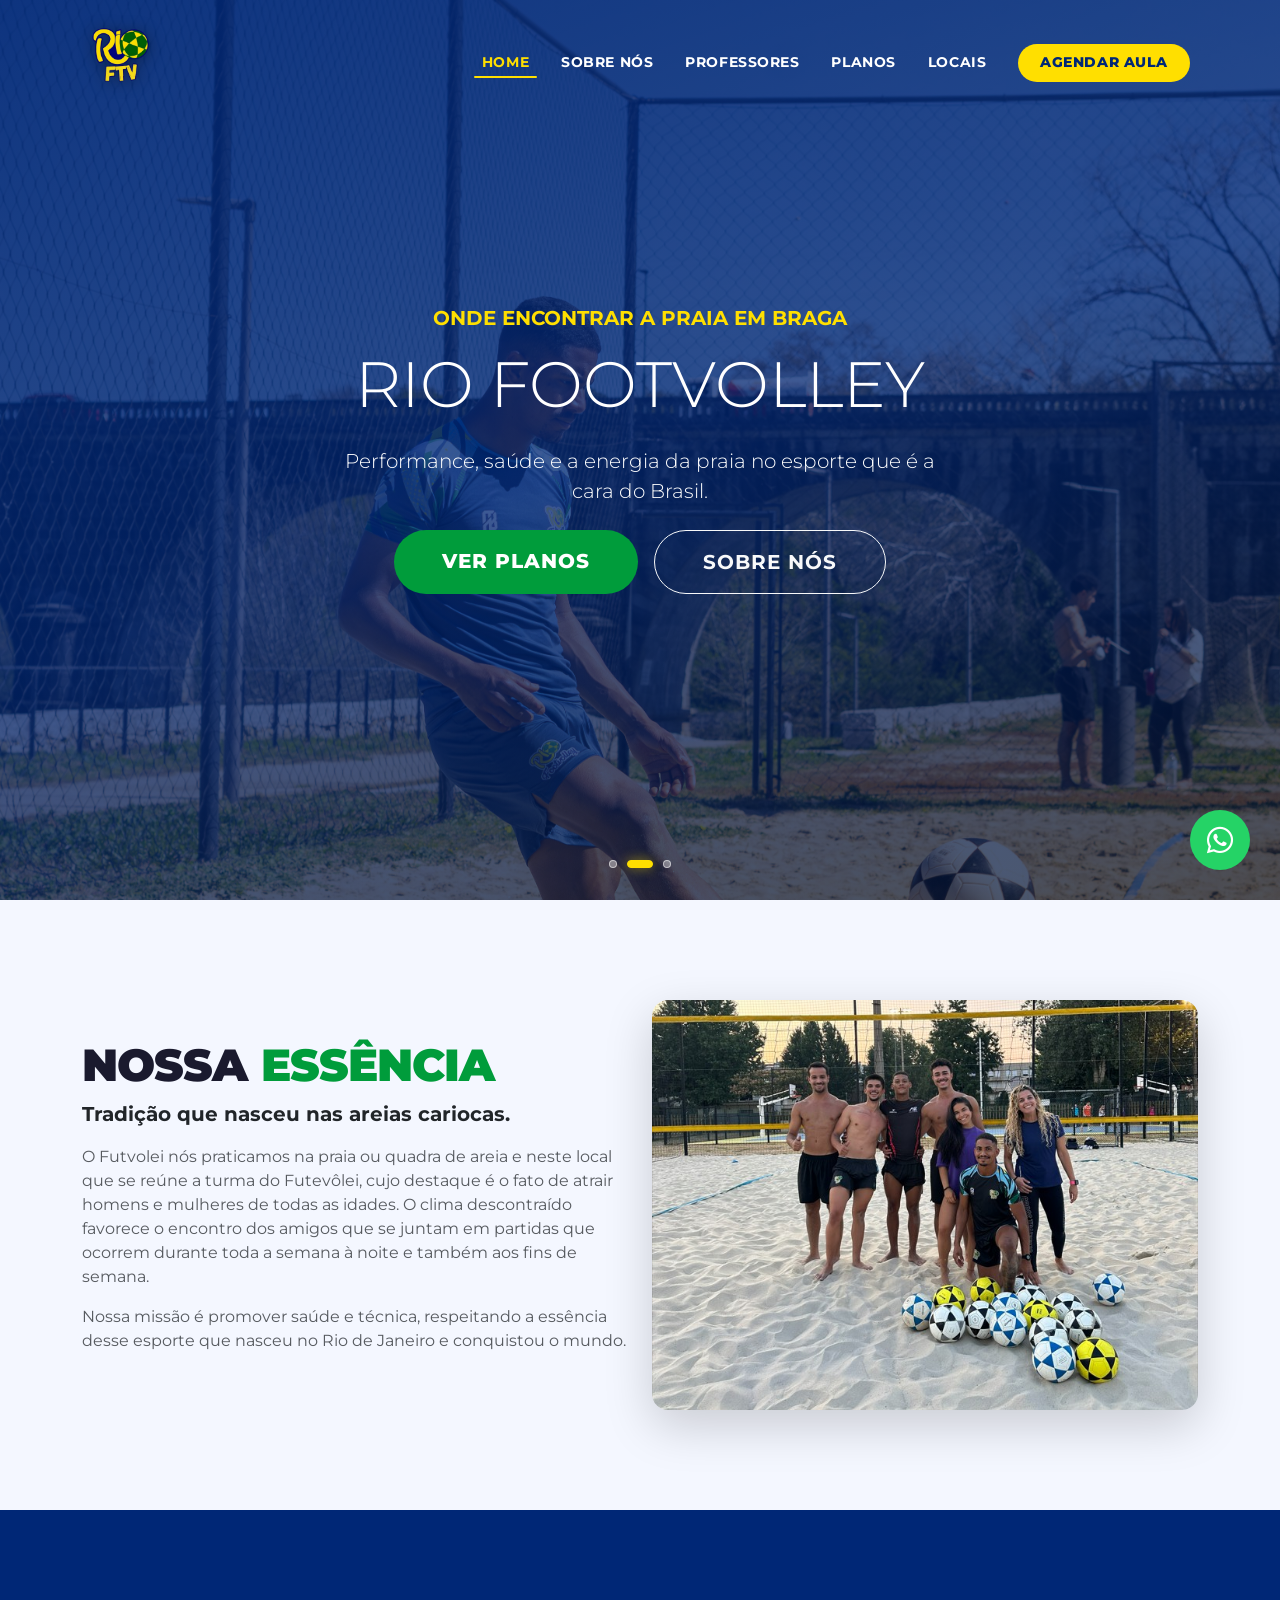
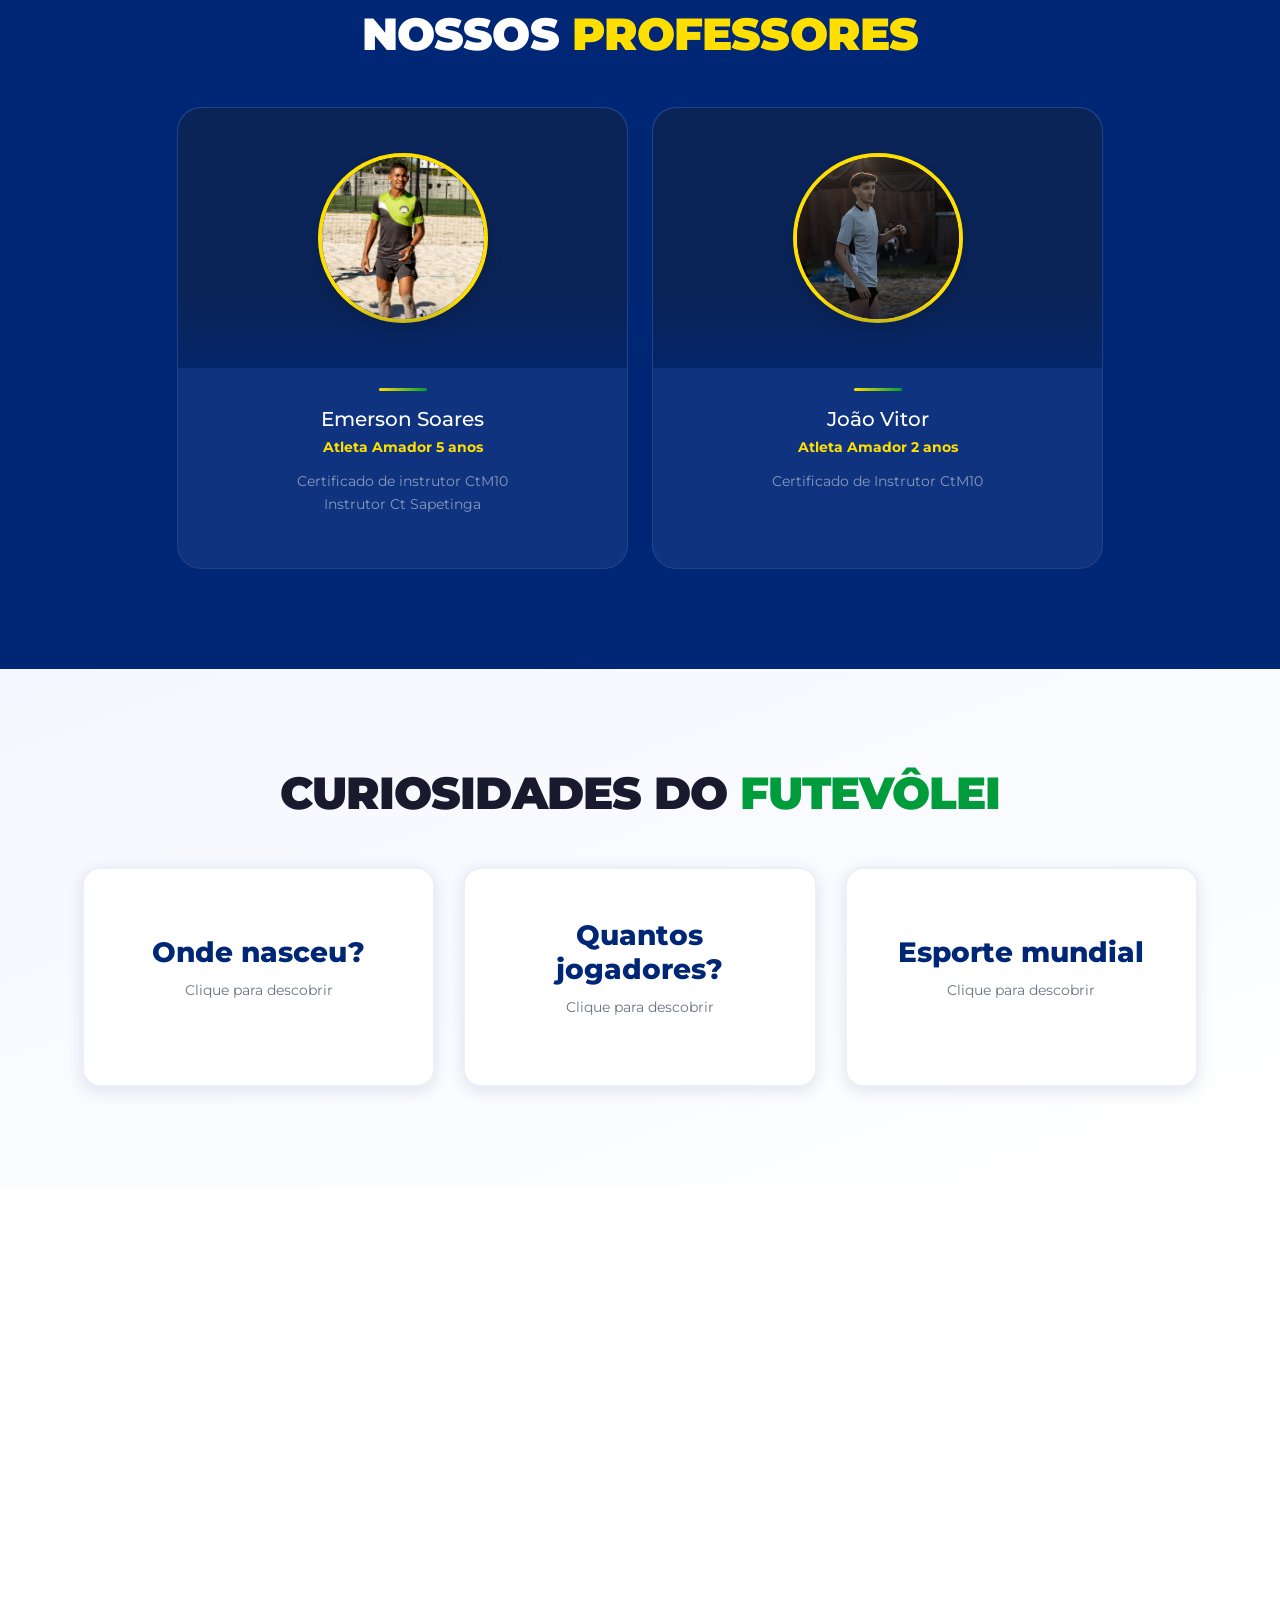
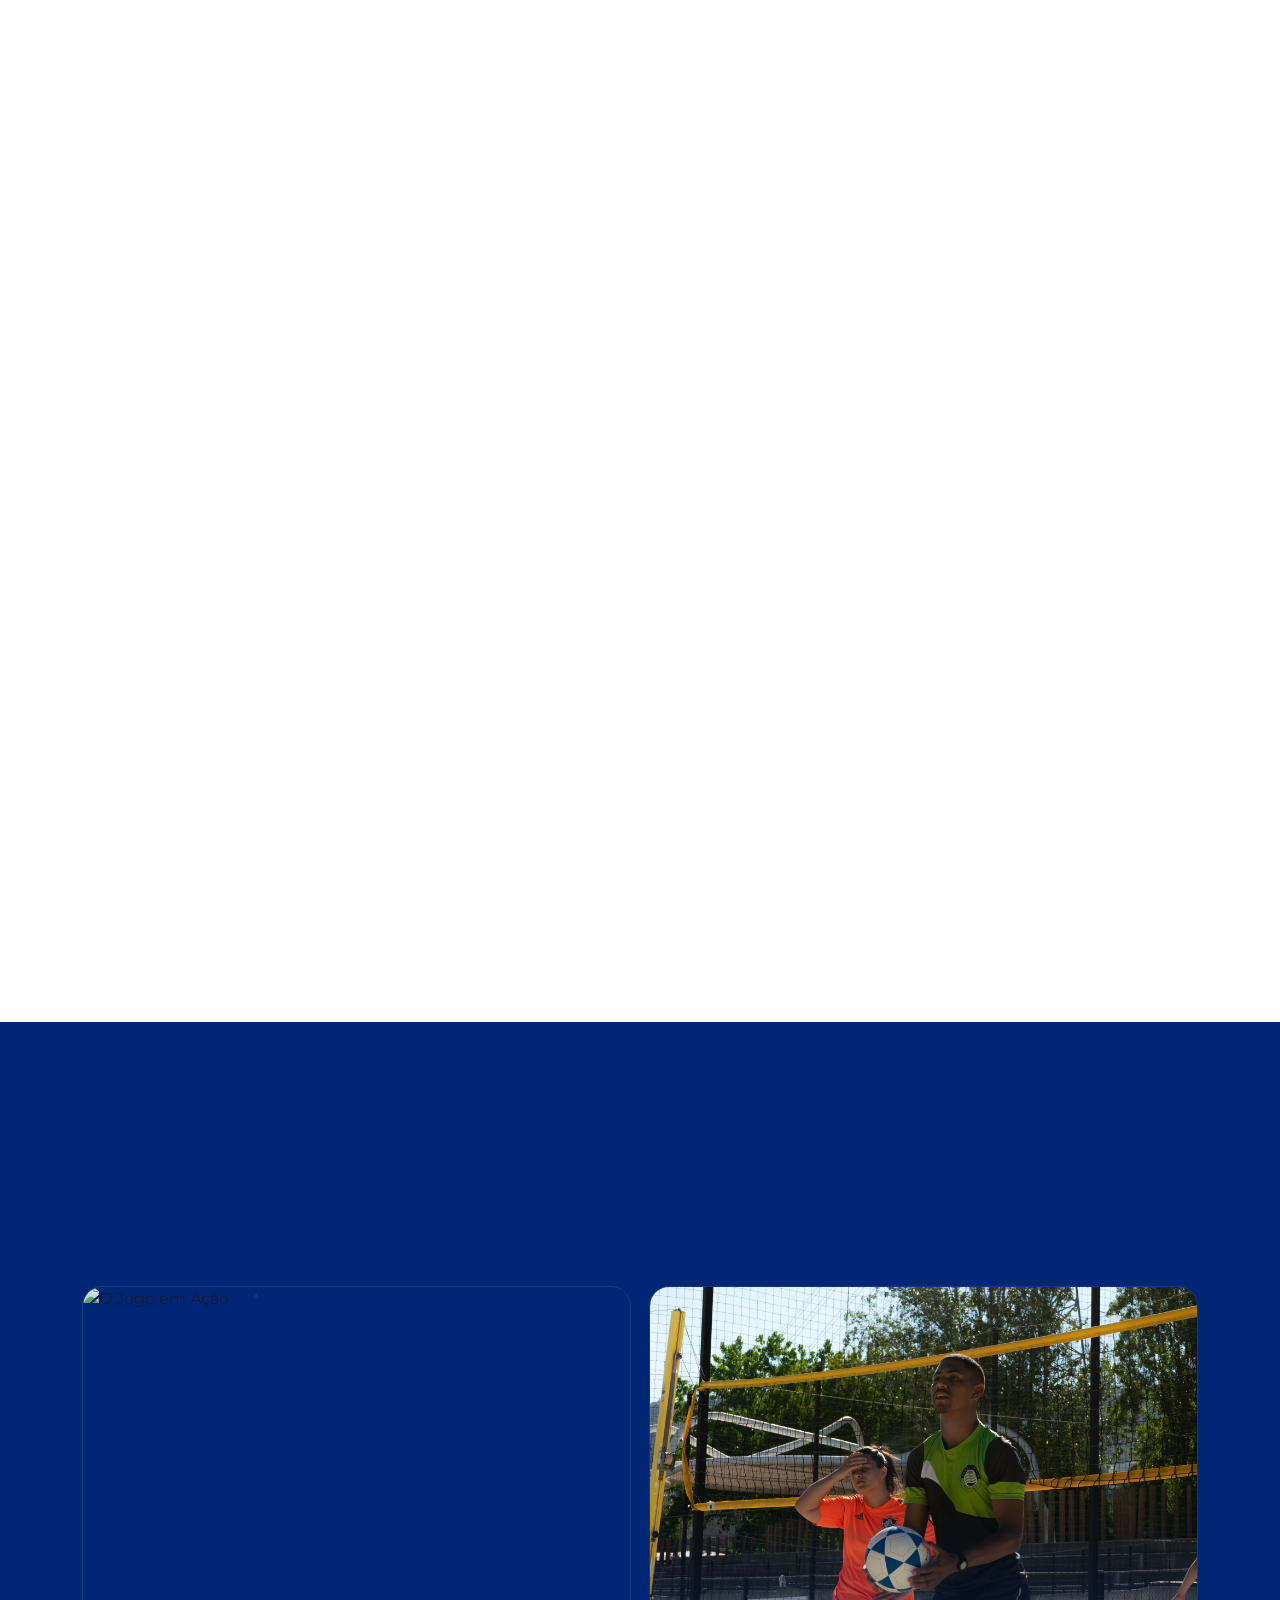
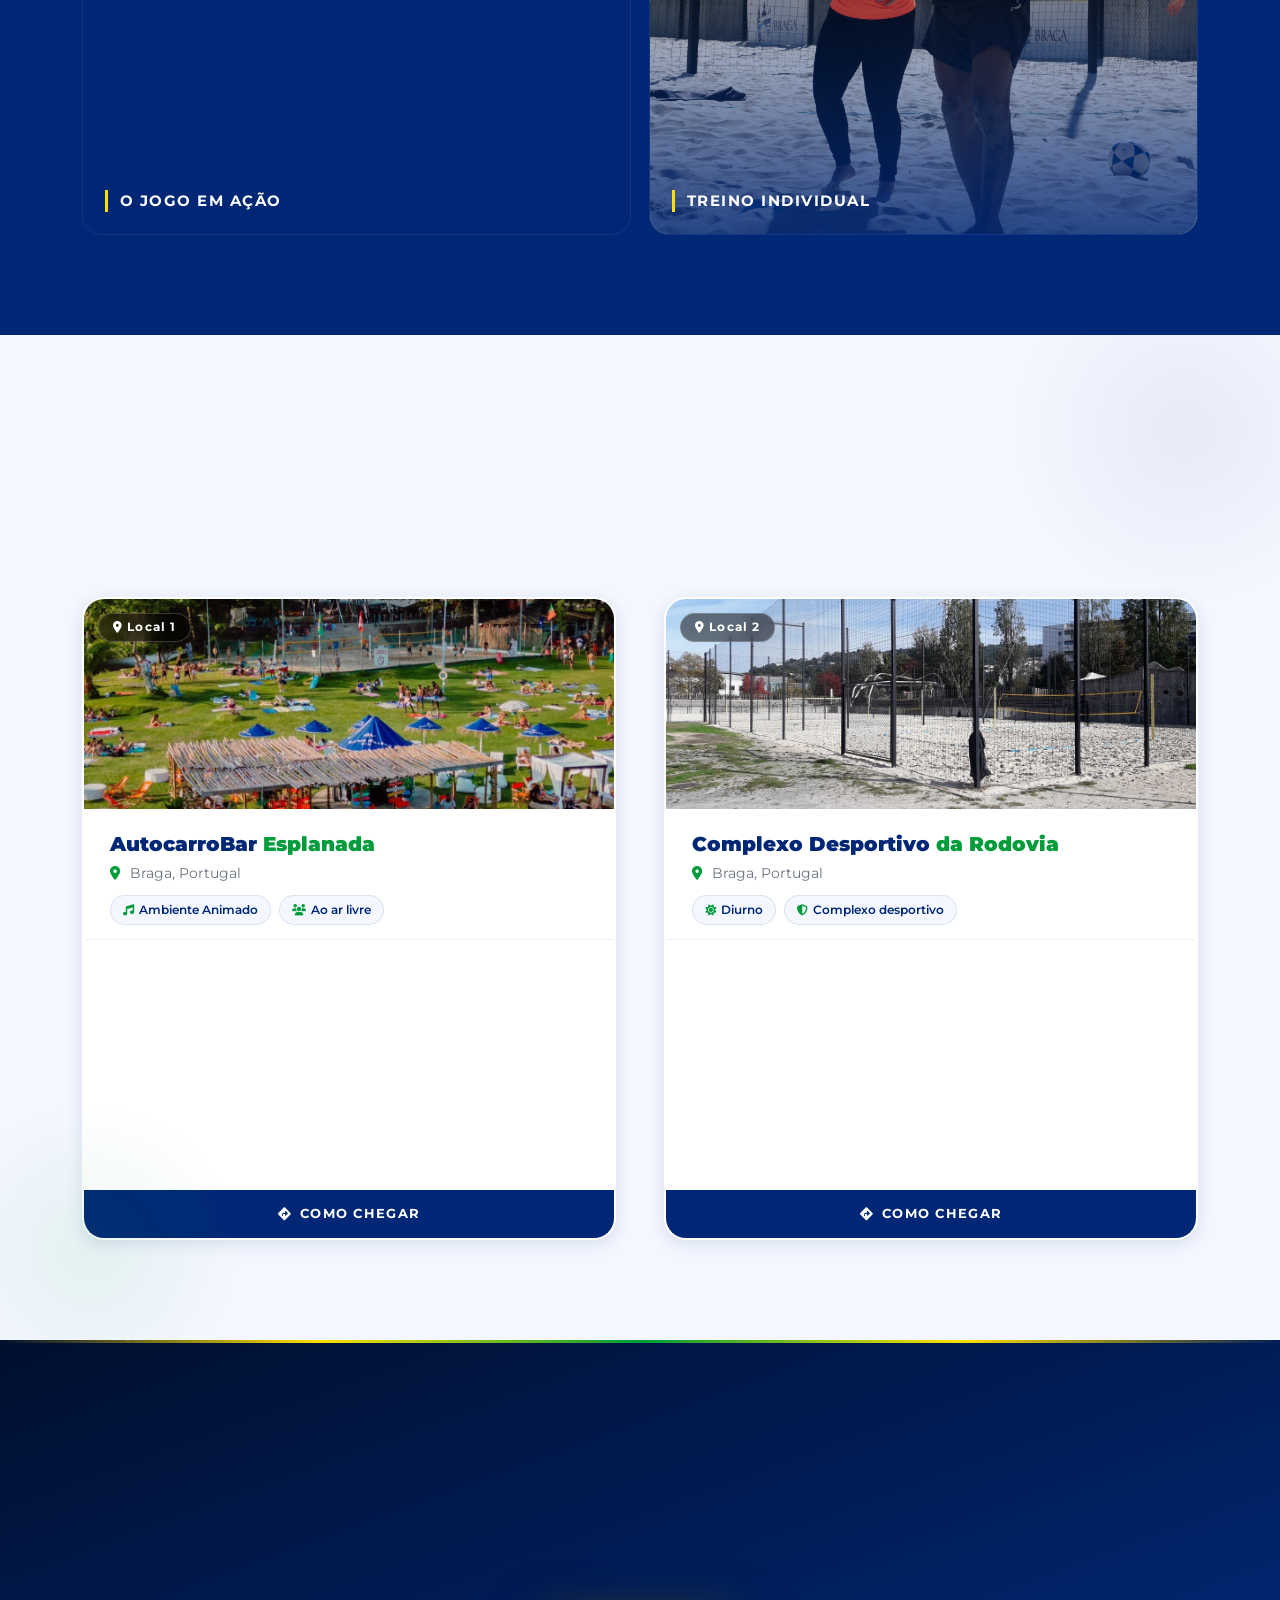
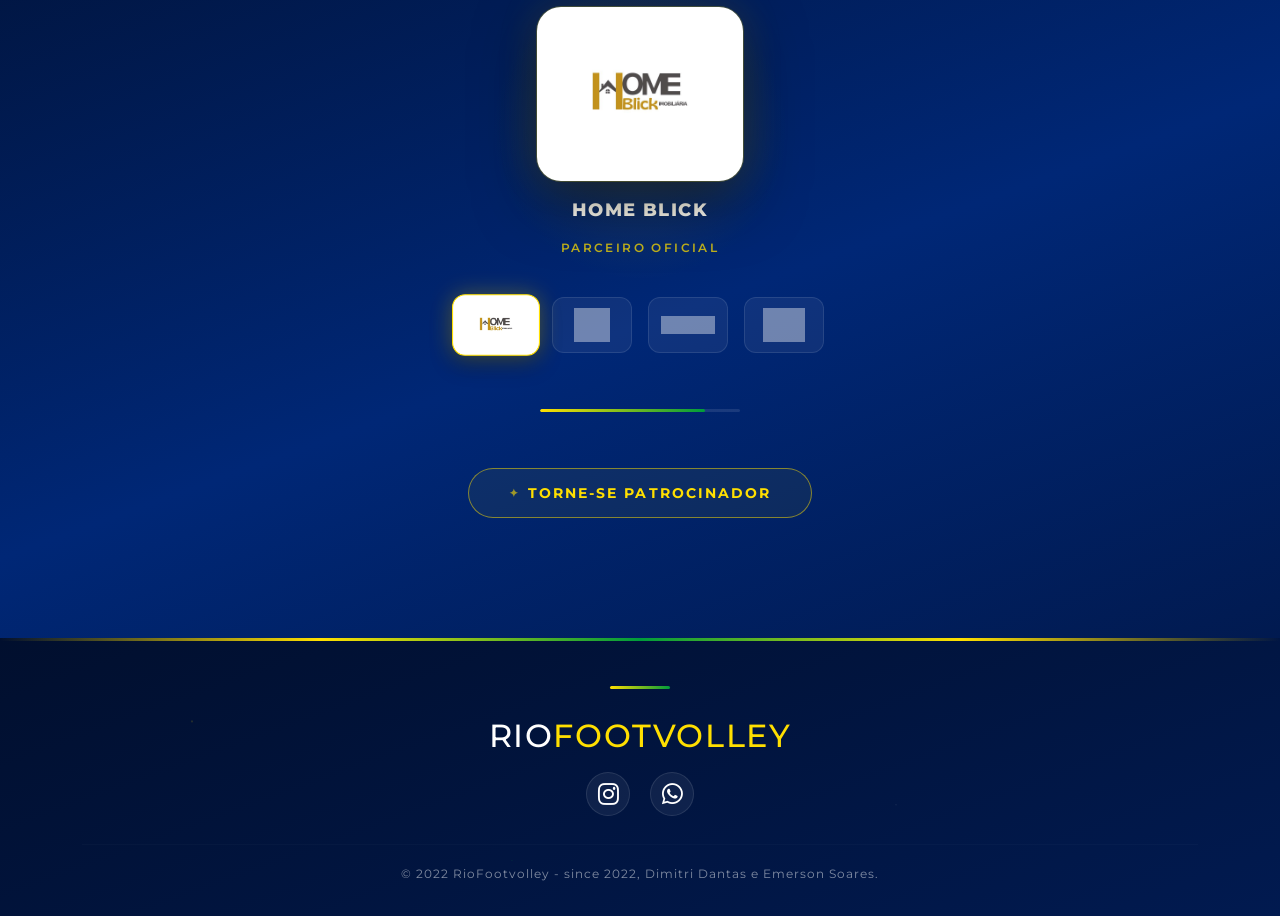
==== commit 8dd08c89: "final page" ====
--- a/index.html
+++ b/index.html
@@ -605,25 +605,6 @@
     <script src="https://cdn.jsdelivr.net/npm/bootstrap@5.3.0/dist/js/bootstrap.bundle.min.js"></script>
     <script src="https://unpkg.com/aos@2.3.1/dist/aos.js"></script>
     <script src="script.js"></script>
-    <div class="gal-modal" id="galModal">
-    <div class="gal-modal-backdrop" onclick="closeGallery()"></div>
-    <div class="gal-modal-content">
-        <div class="gal-modal-header">
-            <h3 id="galModalTitle">Galeria</h3>
-            <button class="gal-modal-close" onclick="closeGallery()">
-                <i class="fas fa-times"></i>
-            </button>
-        </div>
-        <div class="gal-modal-grid" id="galModalGrid"></div>
-        <div class="gal-lightbox" id="galLightbox">
-            <button class="gal-lightbox-close" onclick="closeLightbox()">
-                <i class="fas fa-times"></i>
-            </button>
-            <button class="gal-lightbox-prev" onclick="prevPhoto()">&#8249;</button>
-            <button class="gal-lightbox-next" onclick="nextPhoto()">&#8250;</button>
-            <img src="" alt="" id="galLightboxImg">
-        </div>
-    </div>
-</div>
+    
 </body>
 </html>
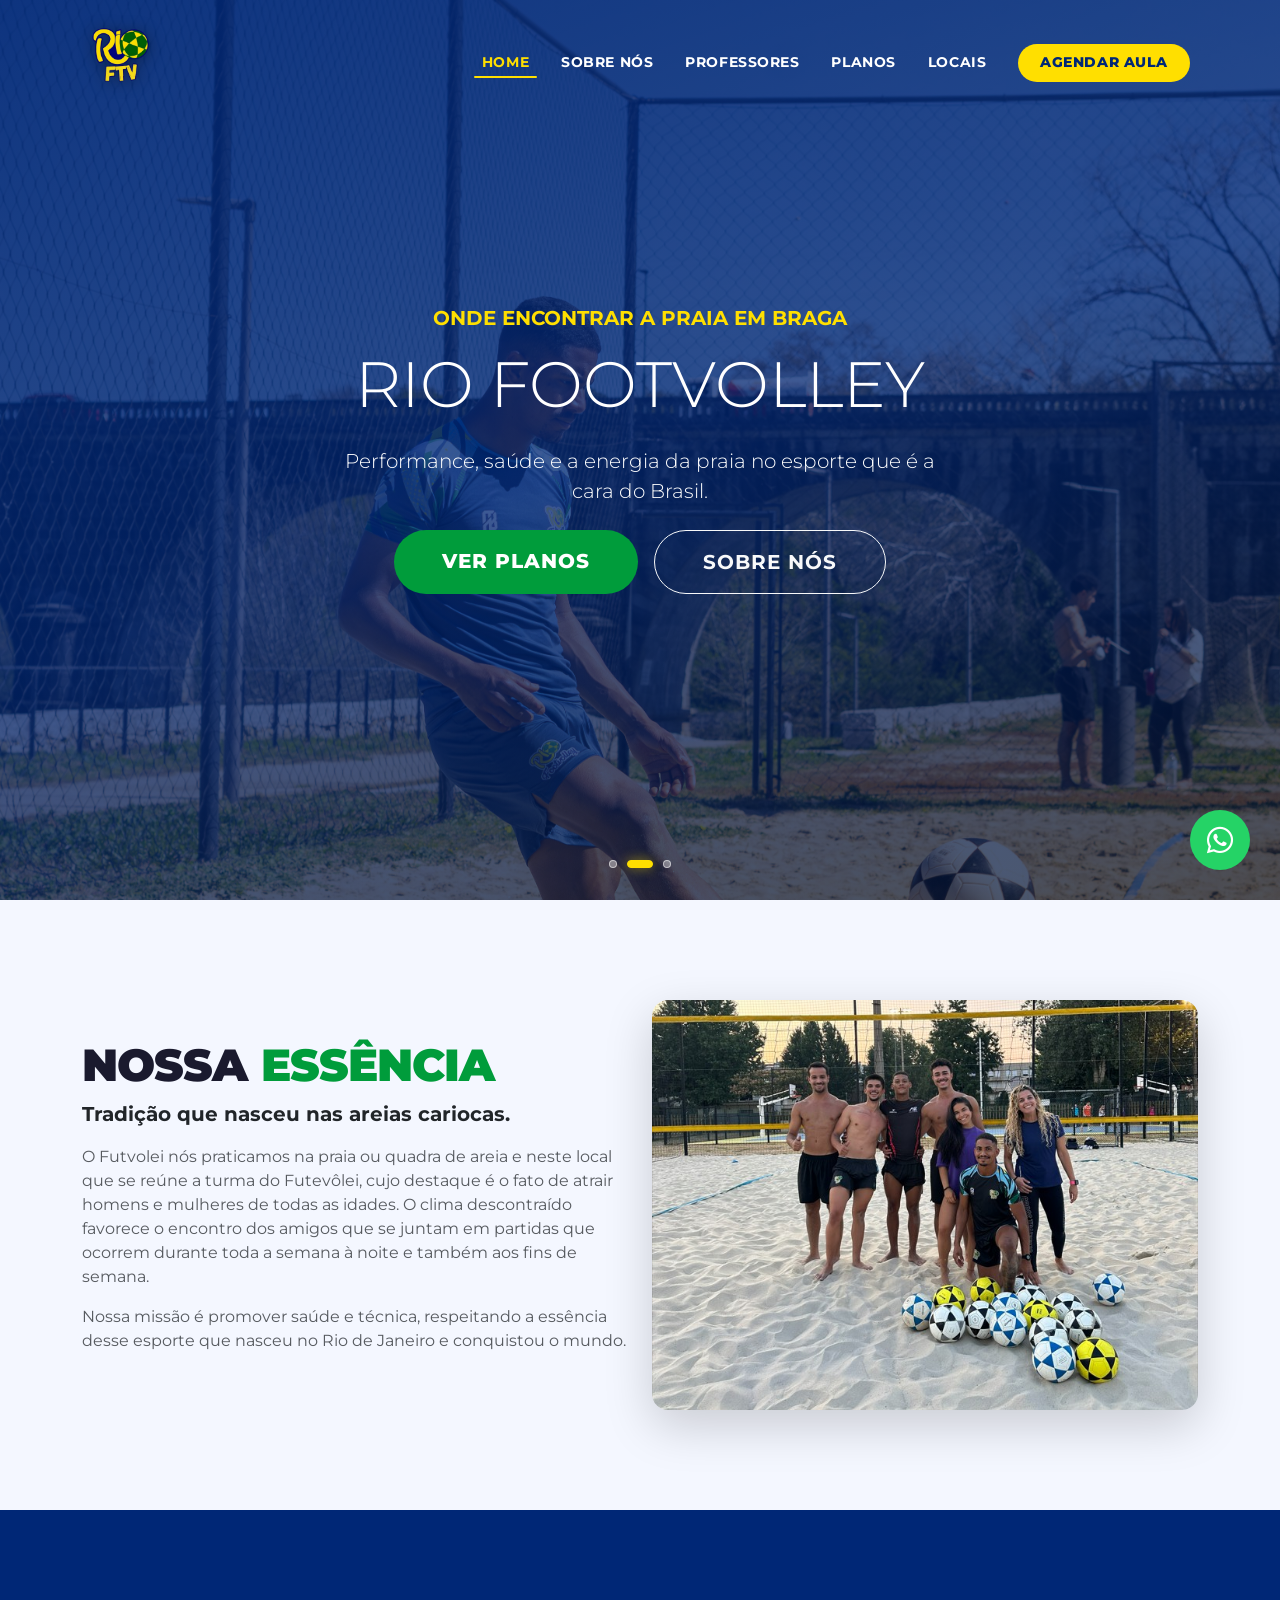
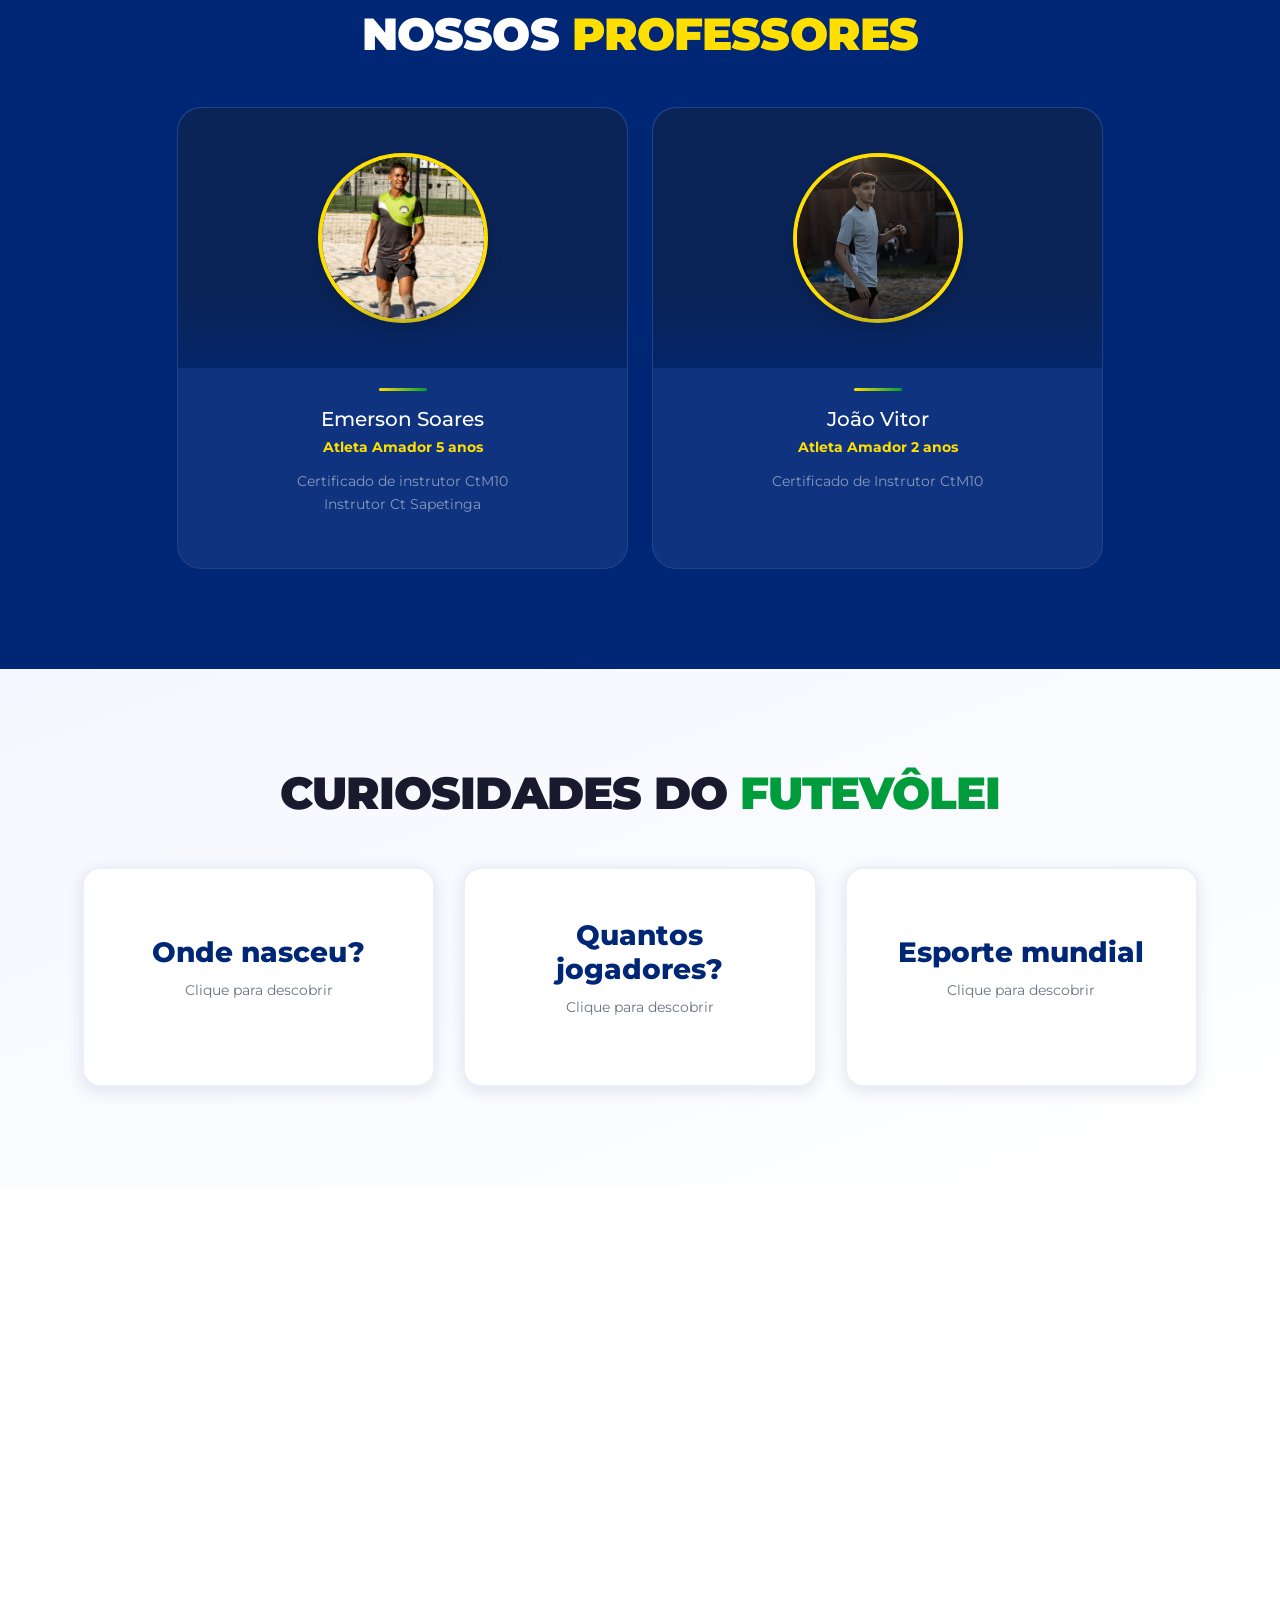
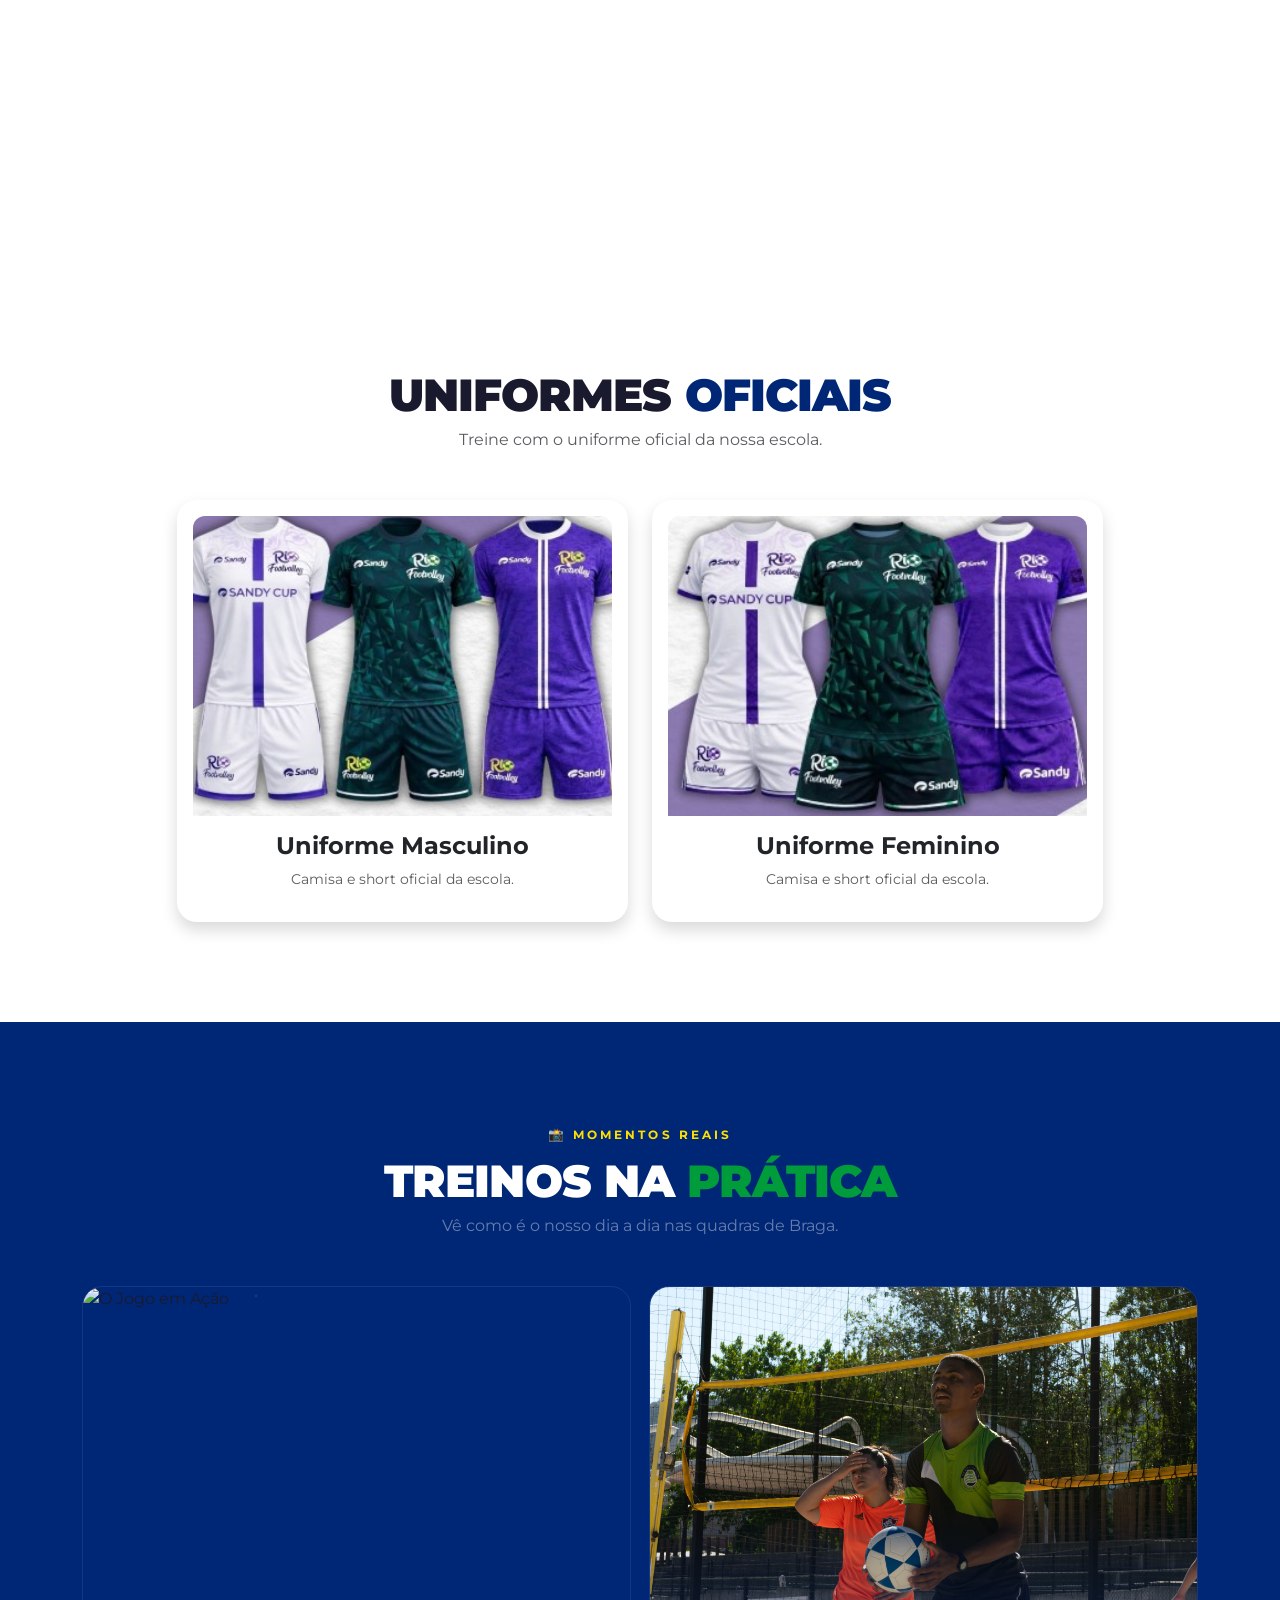
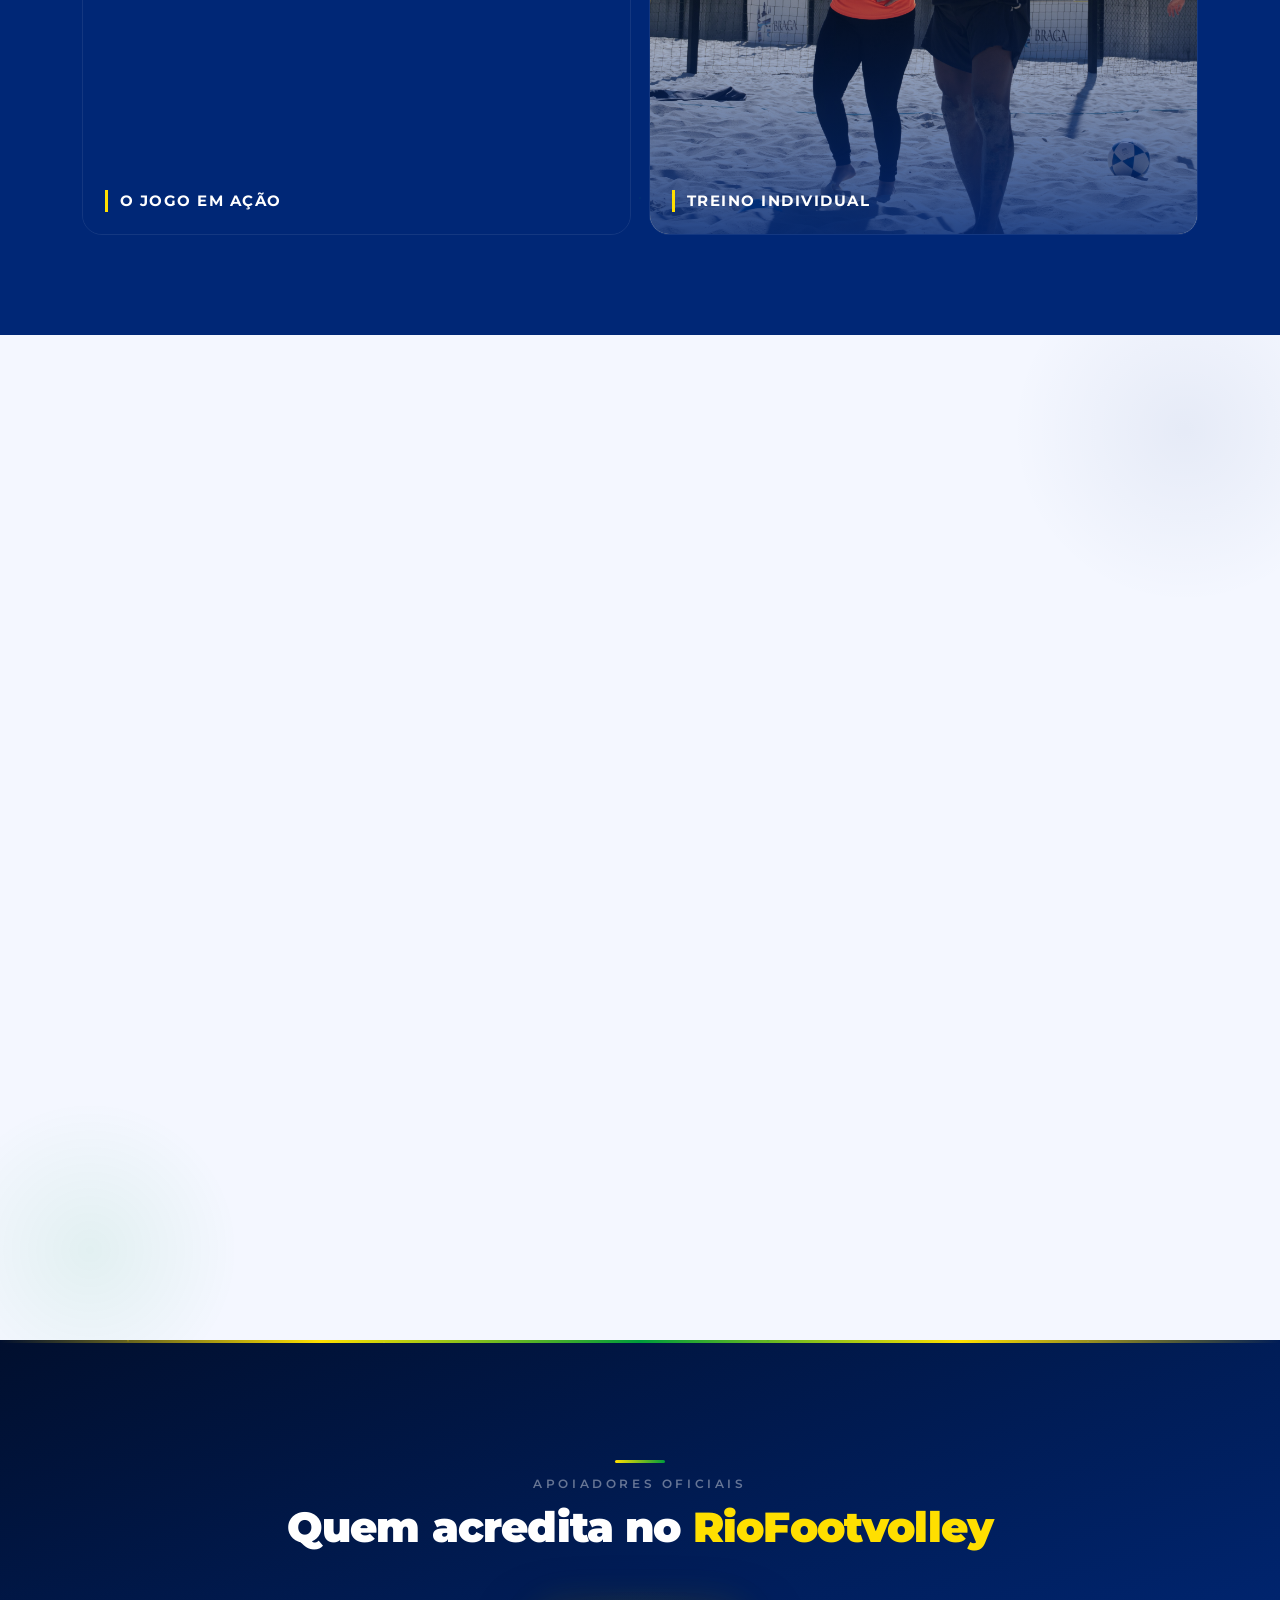
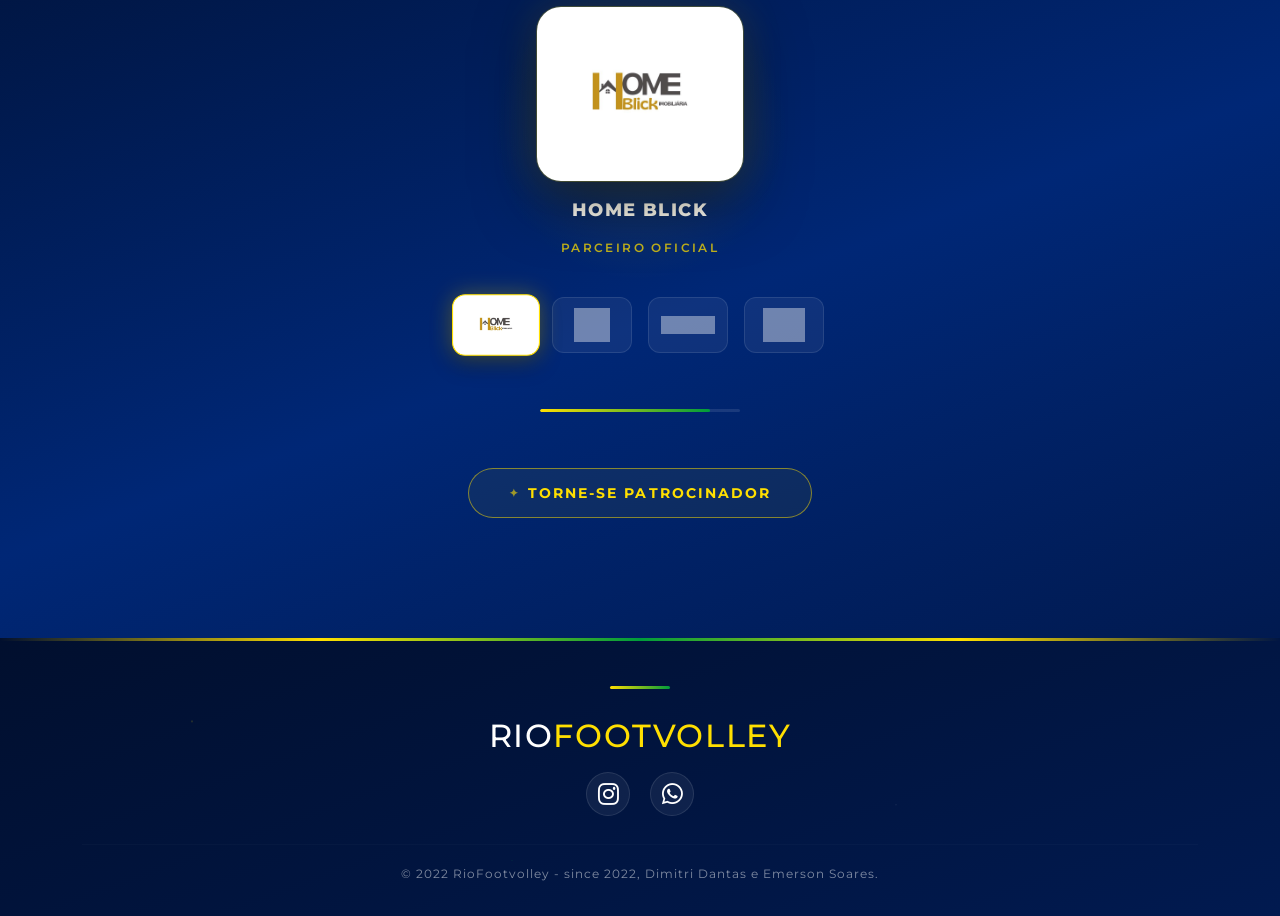
==== commit e180cede: "redirect" ====
--- a/index.html
+++ b/index.html
@@ -1,9 +1,5 @@
 <!DOCTYPE html>
 <html lang="pt-br">
-<!-- =============================================
-   SUBSTITUI o <head> completo do teu index.html
-=============================================== -->
-
 <head>
     <meta charset="UTF-8">
     <meta name="viewport" content="width=device-width, initial-scale=1.0">
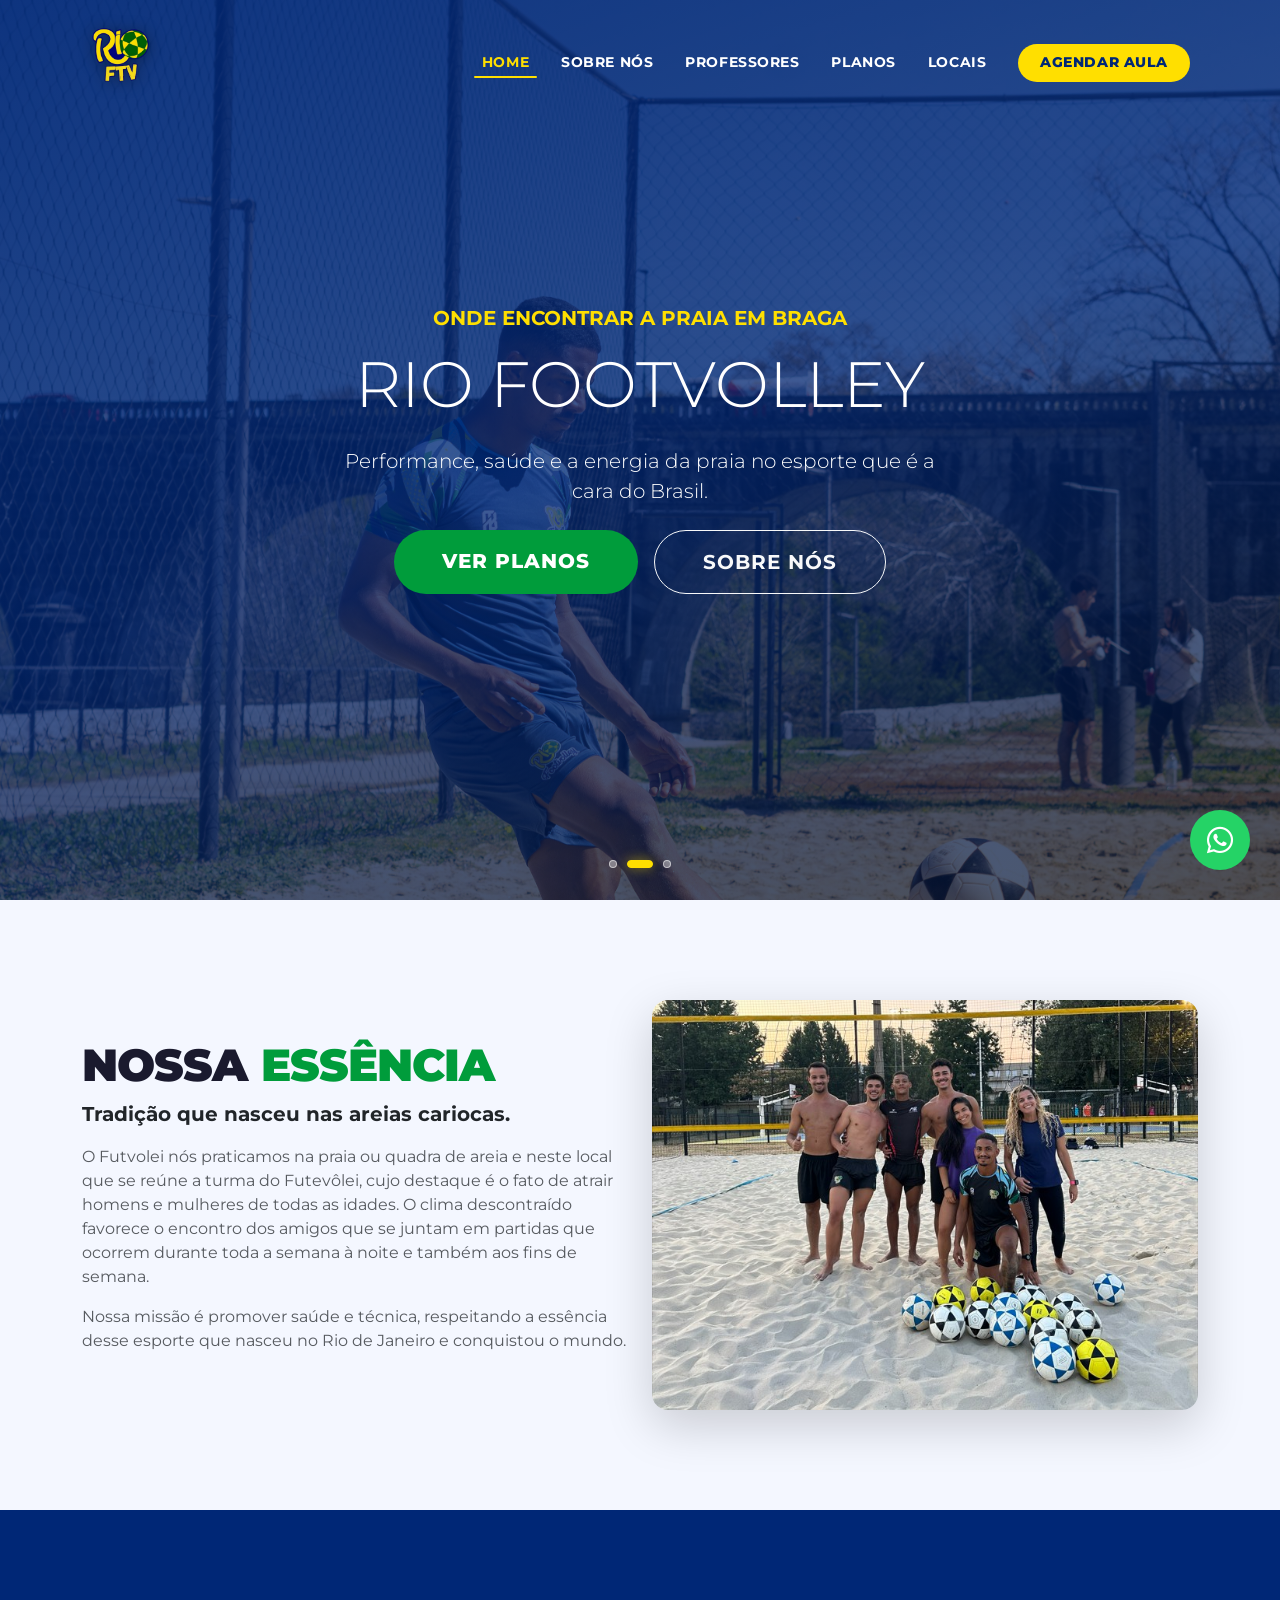
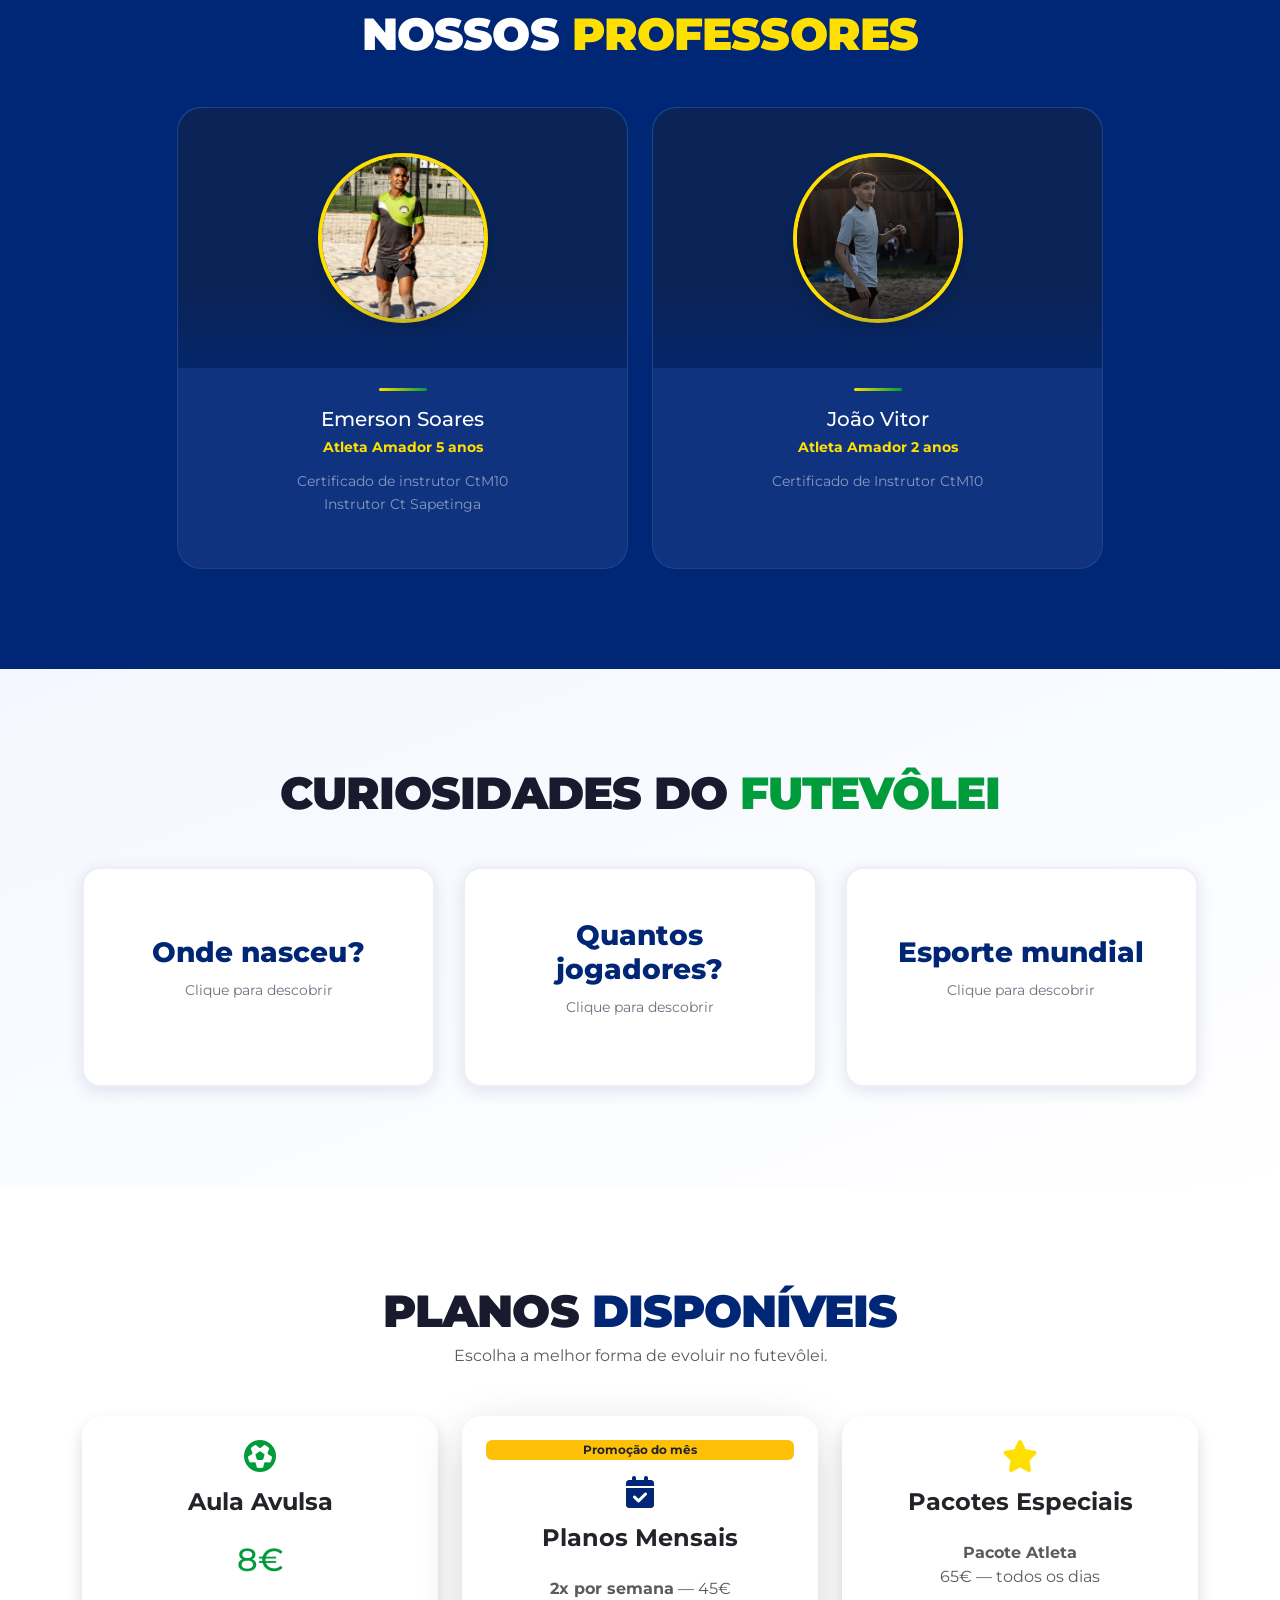
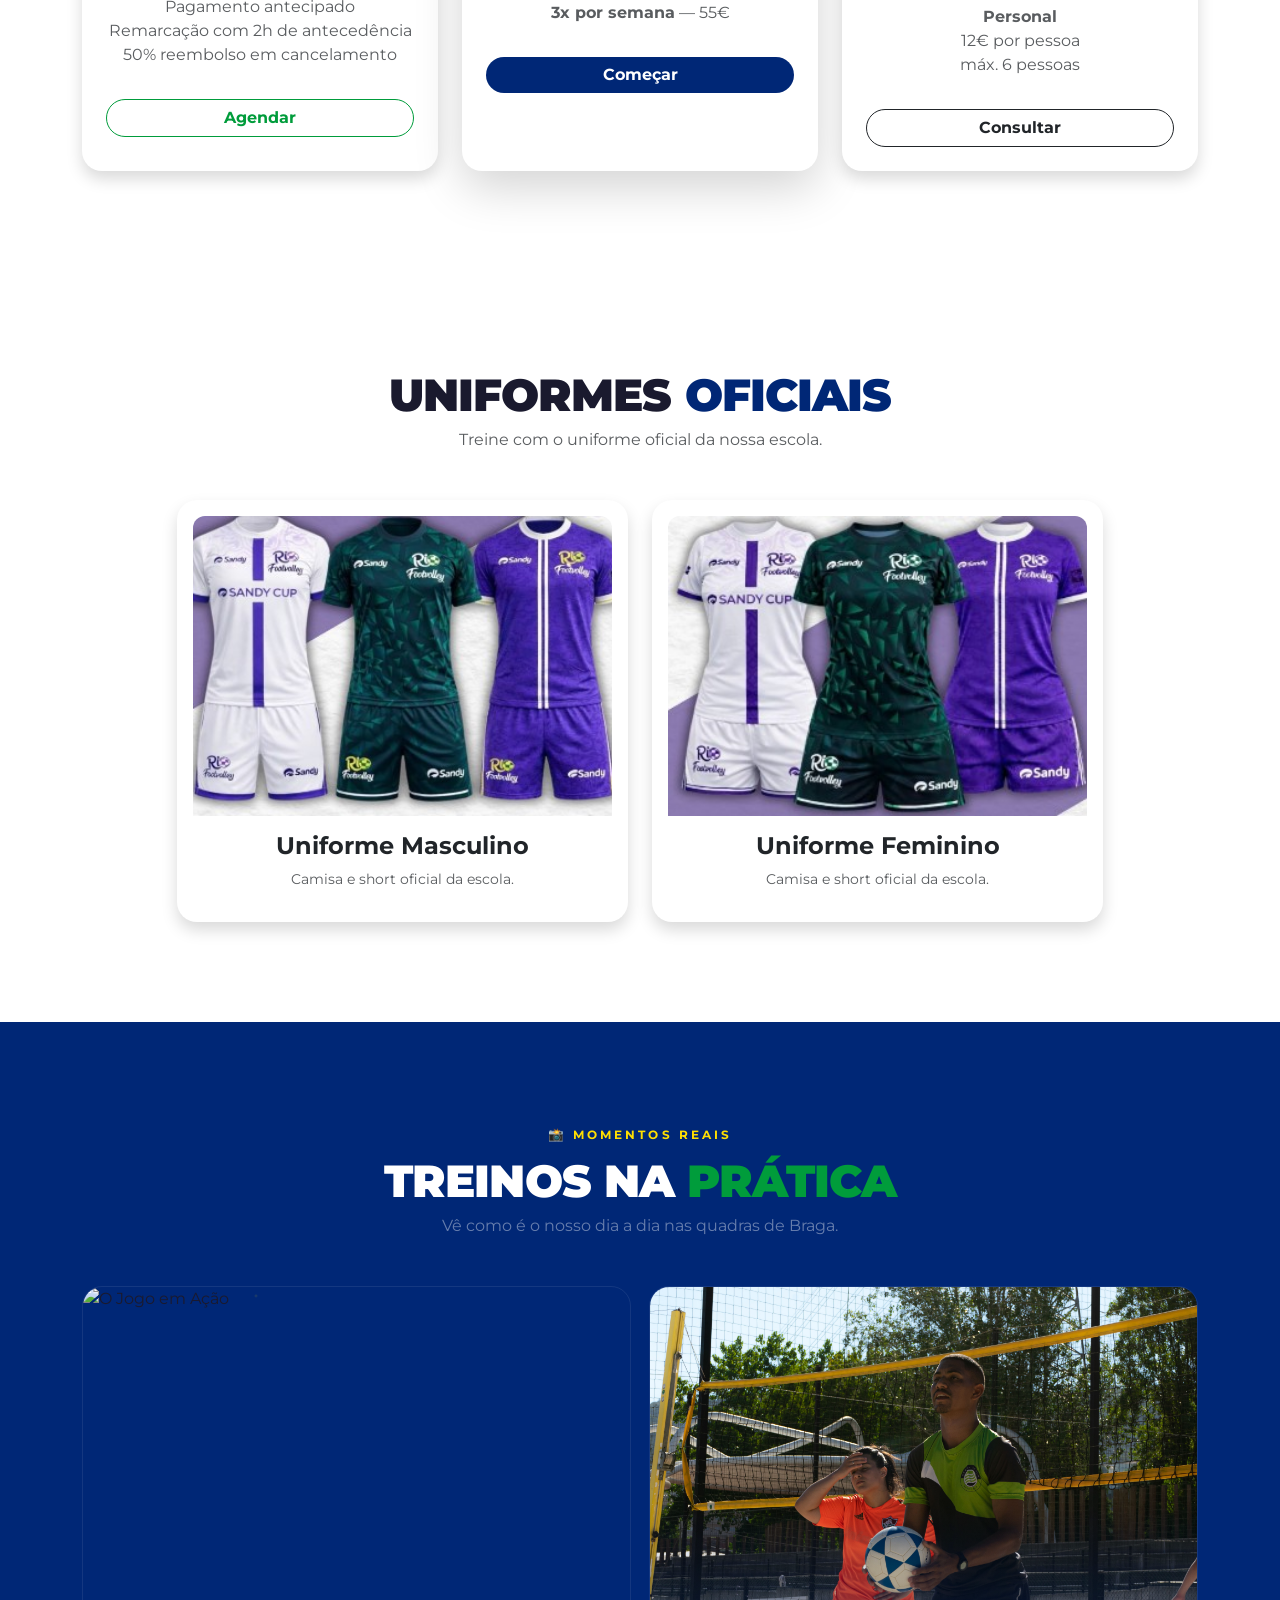
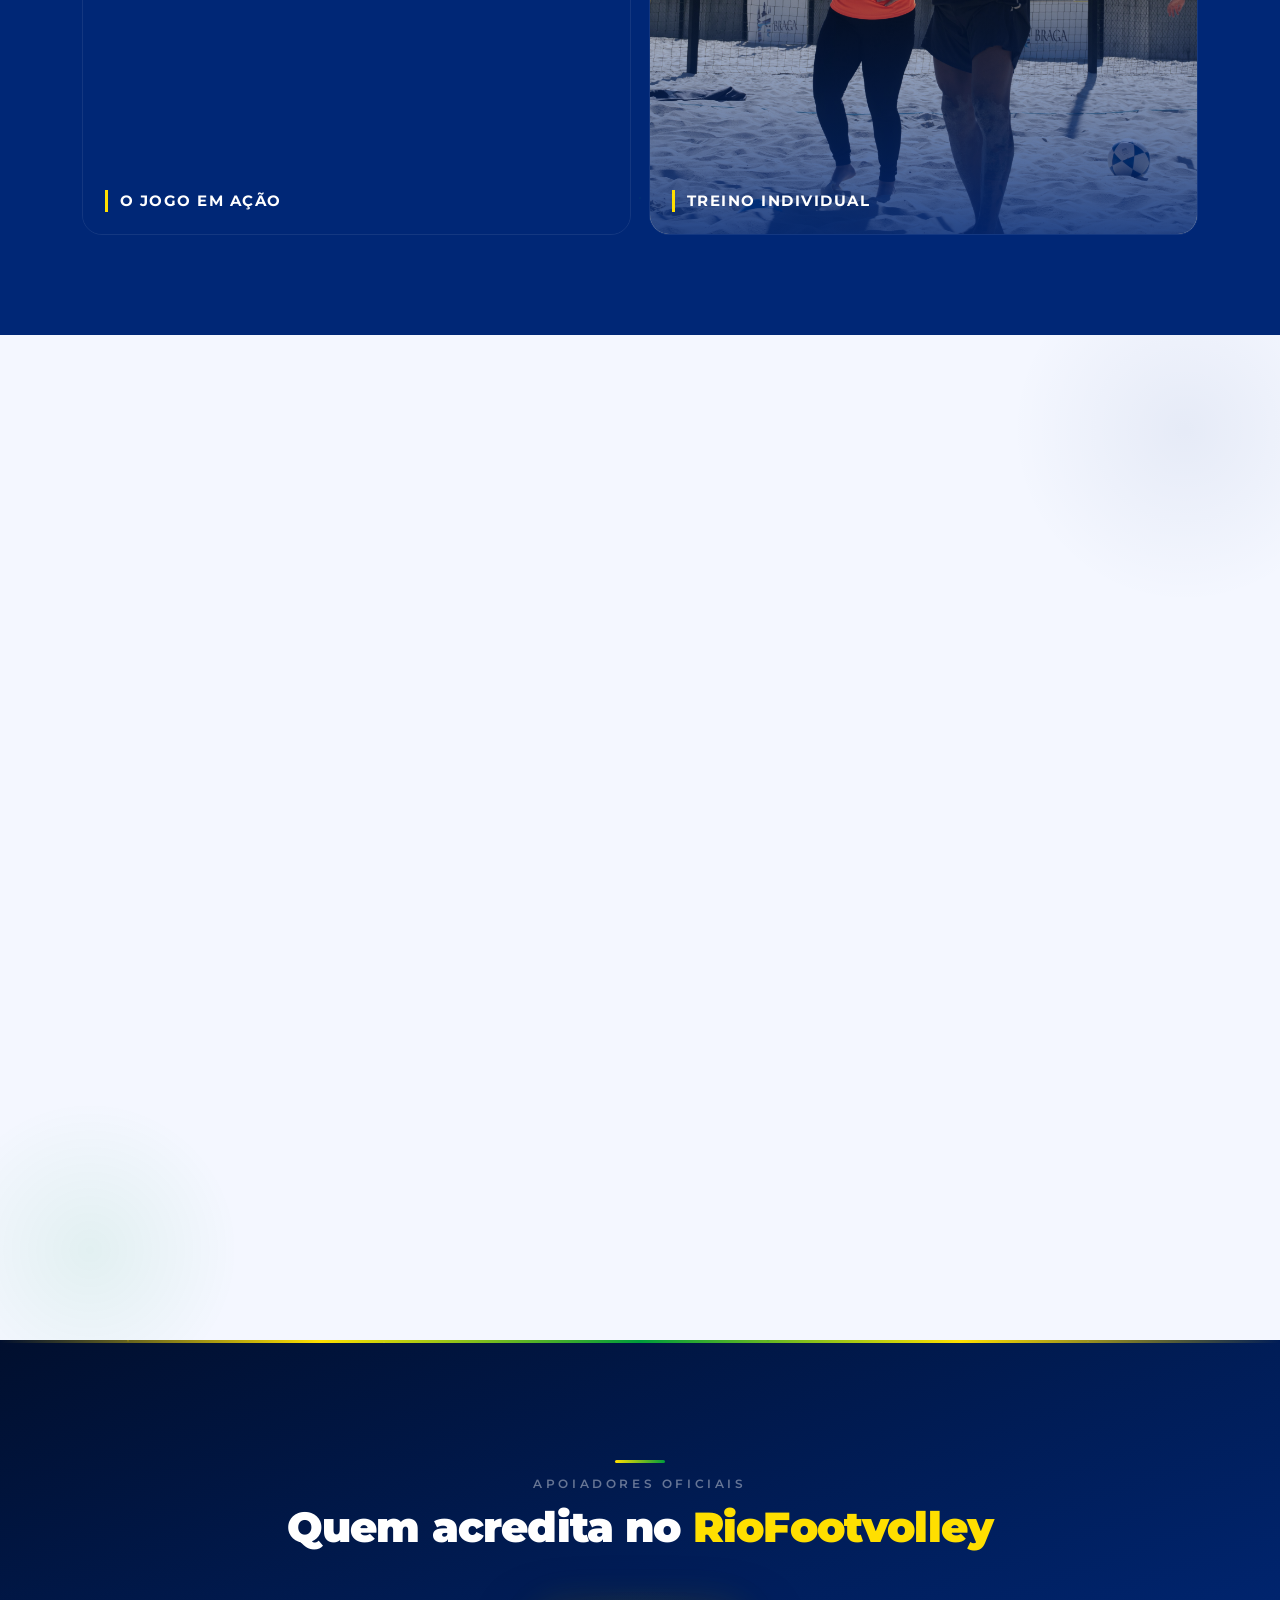
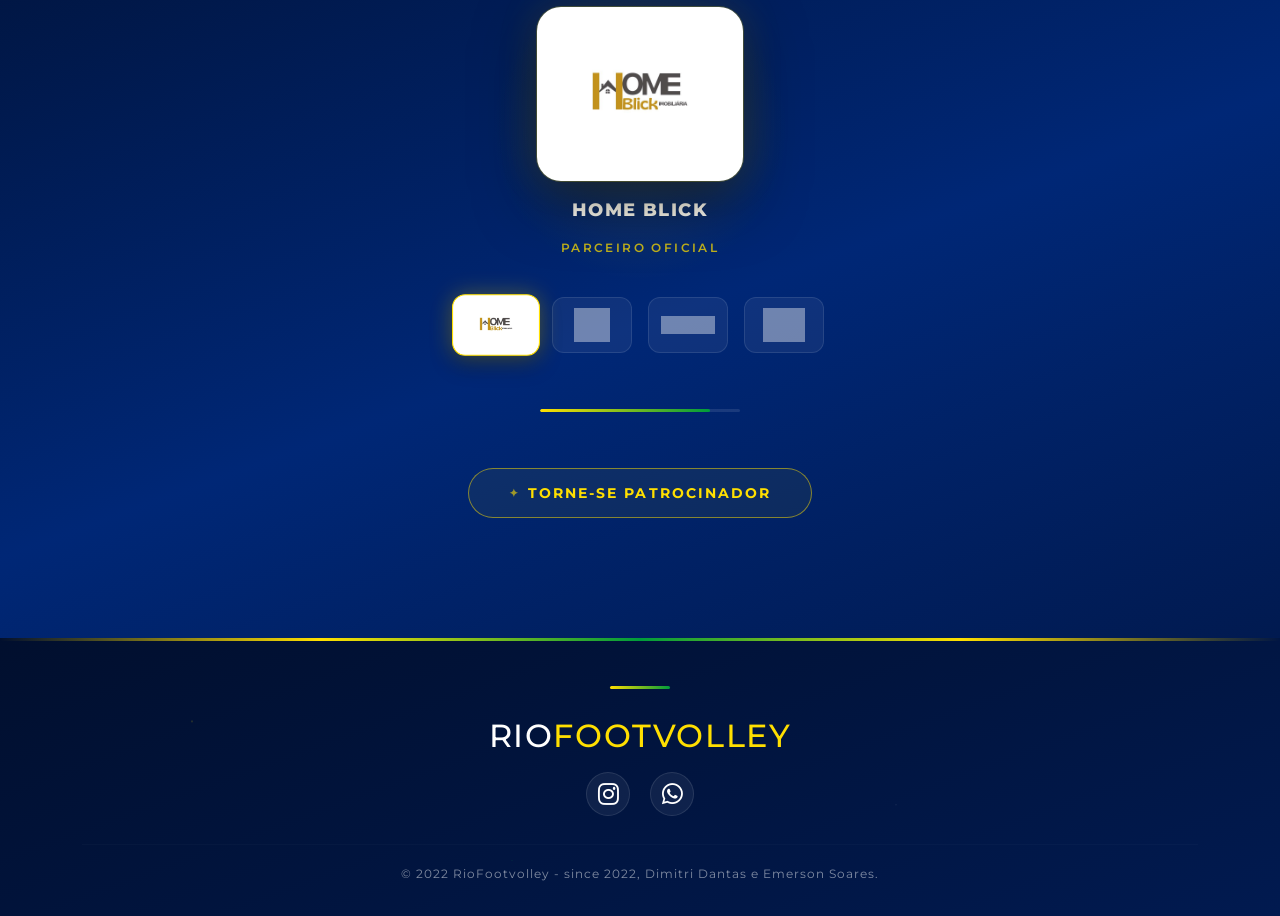
==== commit e916ecbf: "link canonical" ====
--- a/index.html
+++ b/index.html
@@ -10,7 +10,7 @@
     <meta name="keywords" content="futevôlei, futevolei, braga, aulas futevôlei, escola futevôlei, futevôlei braga, riofootvolley, rio footvolley, desporto braga, praia braga">
     <meta name="author" content="RioFootvolley">
     <meta name="robots" content="index, follow">
-    <link rel="canonical" href="https://riofootvolley.pages.dev">
+    <link rel="canonical" href="https://riofootvolley.pt/"/>
 
     <!-- Open Graph -->
     <meta property="og:type" content="website">
